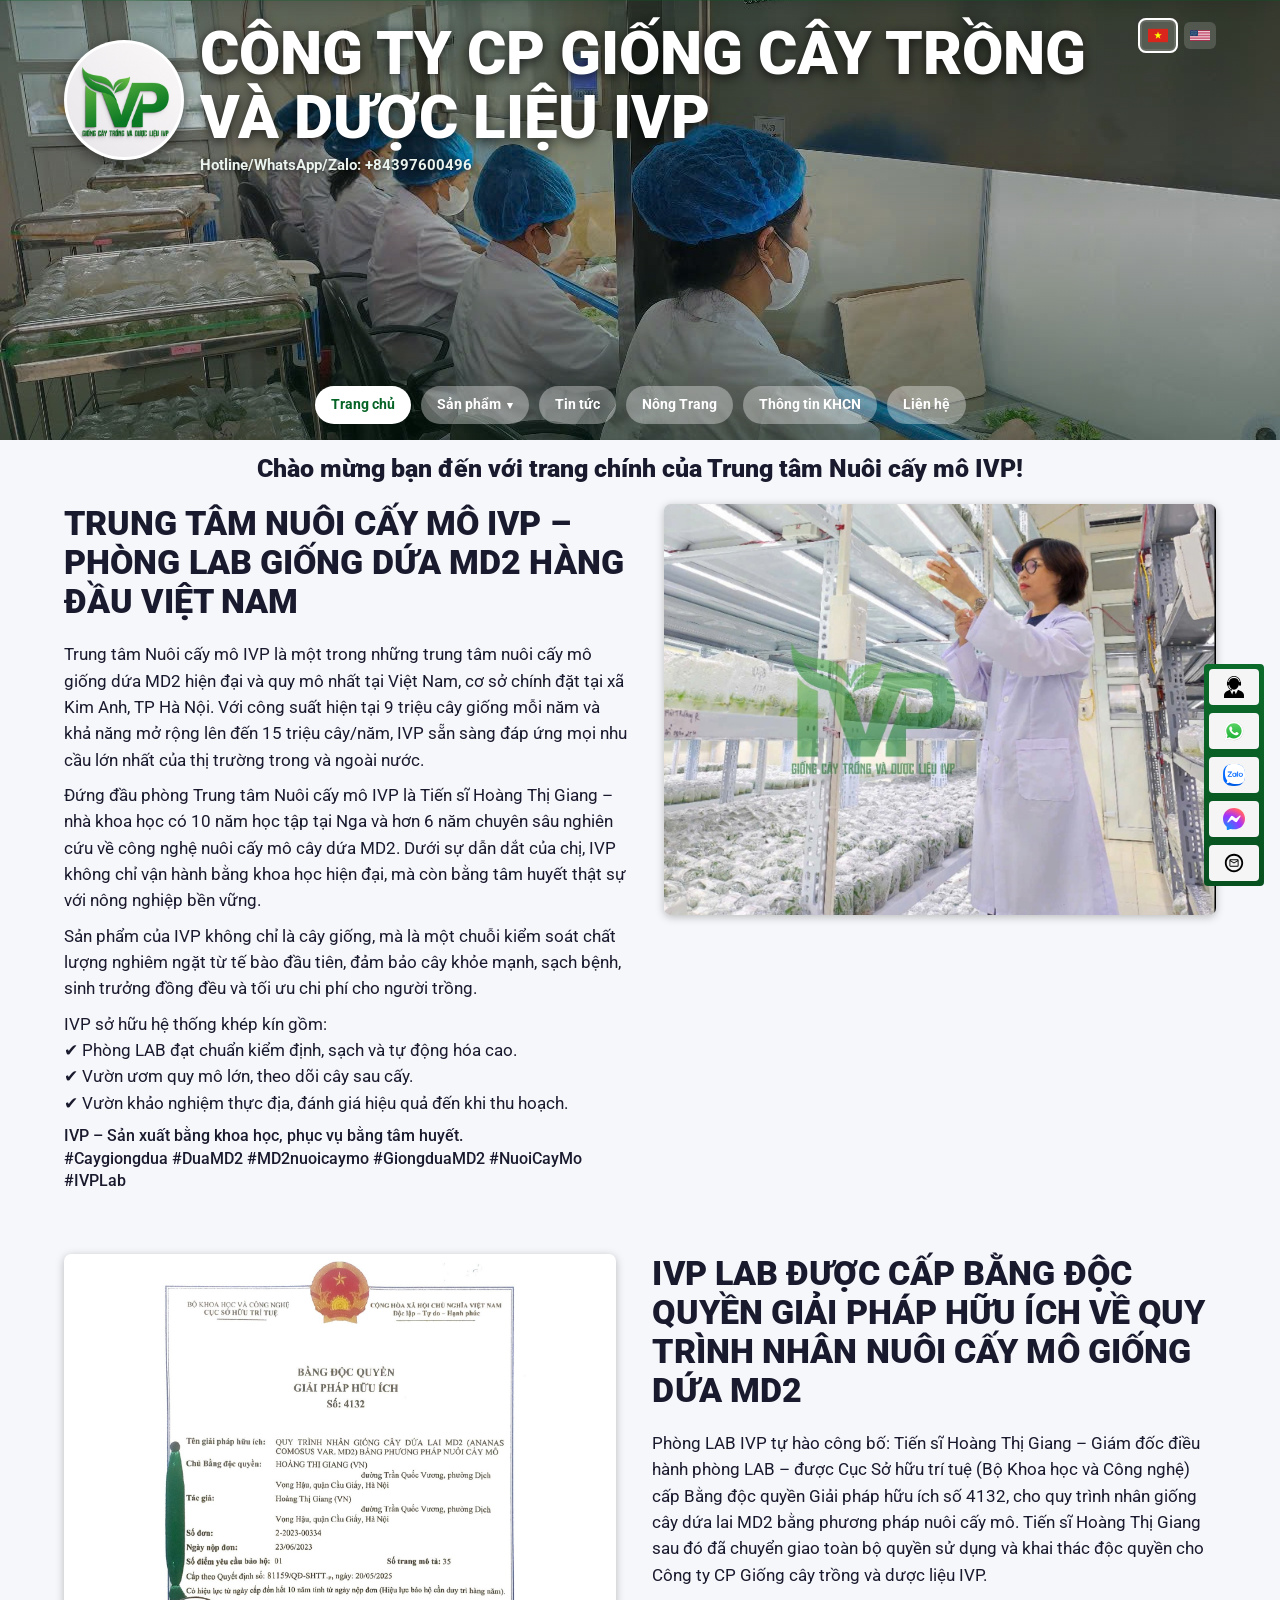
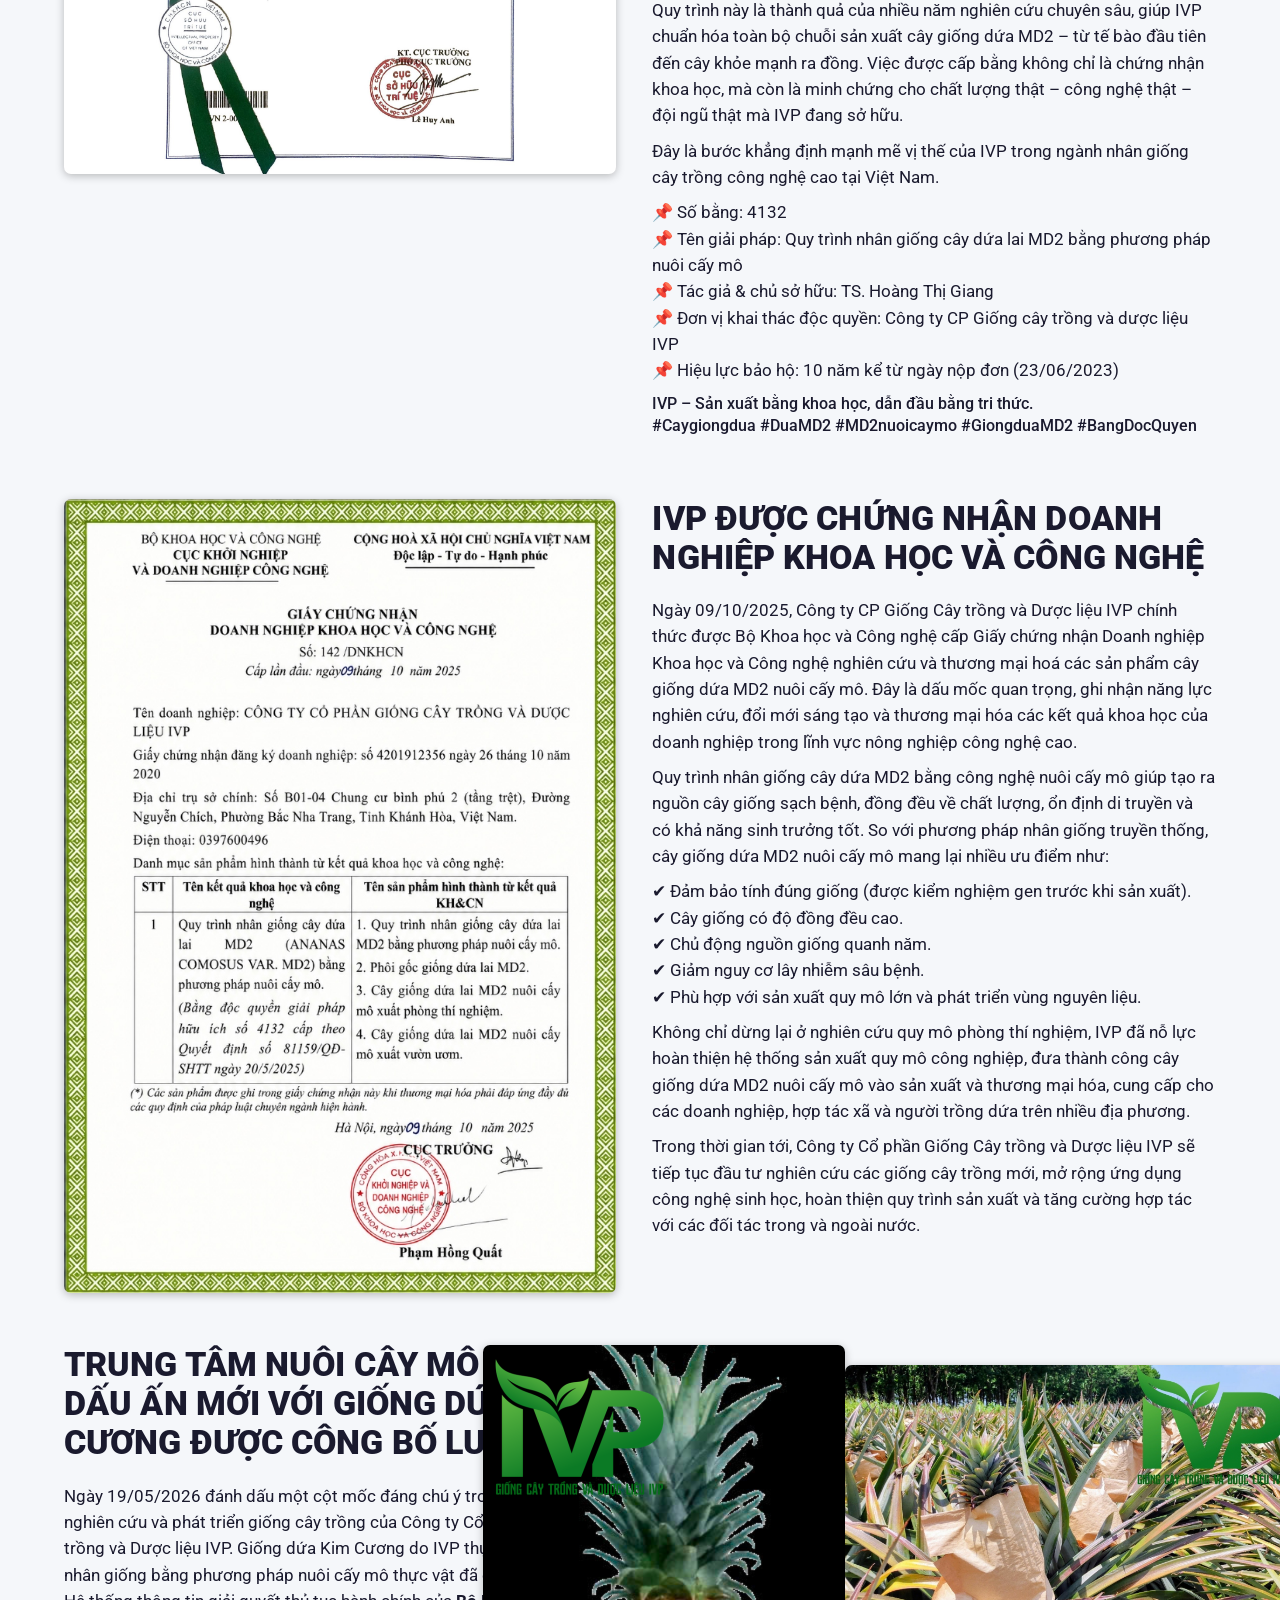
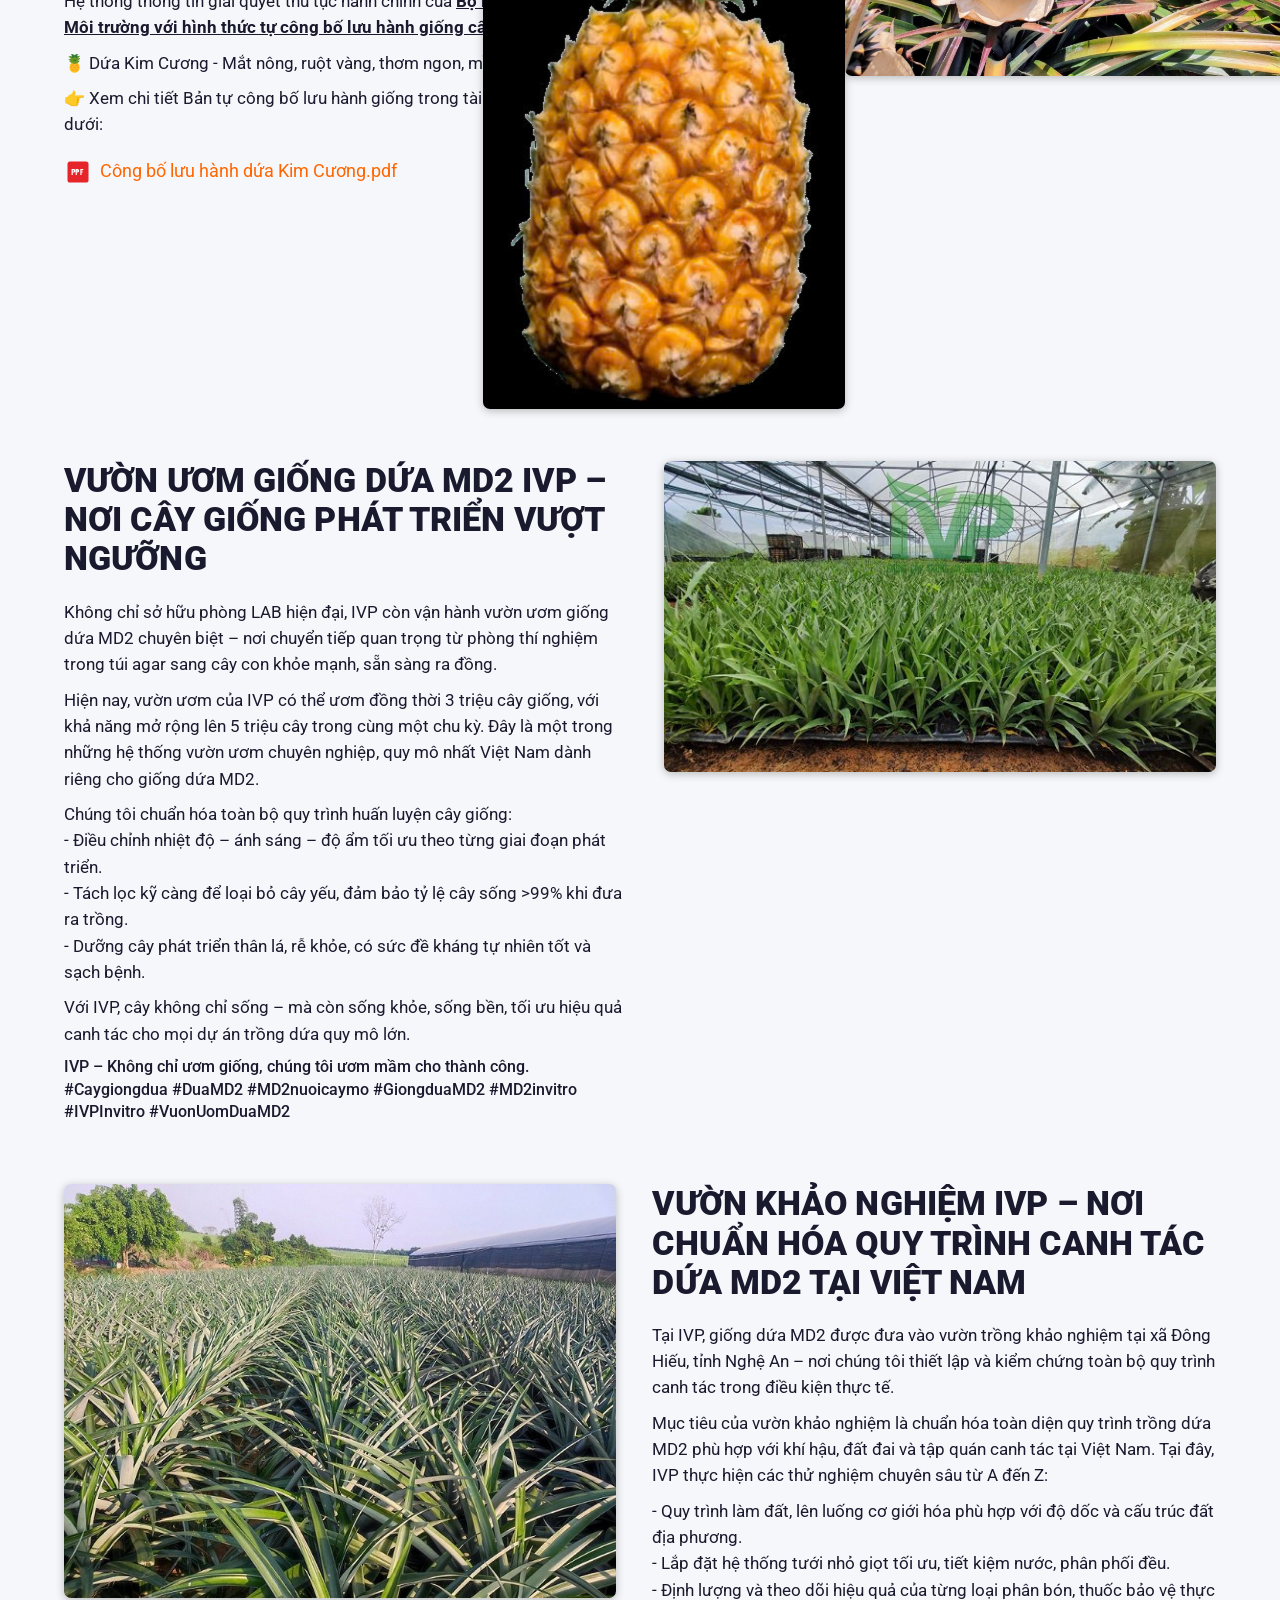
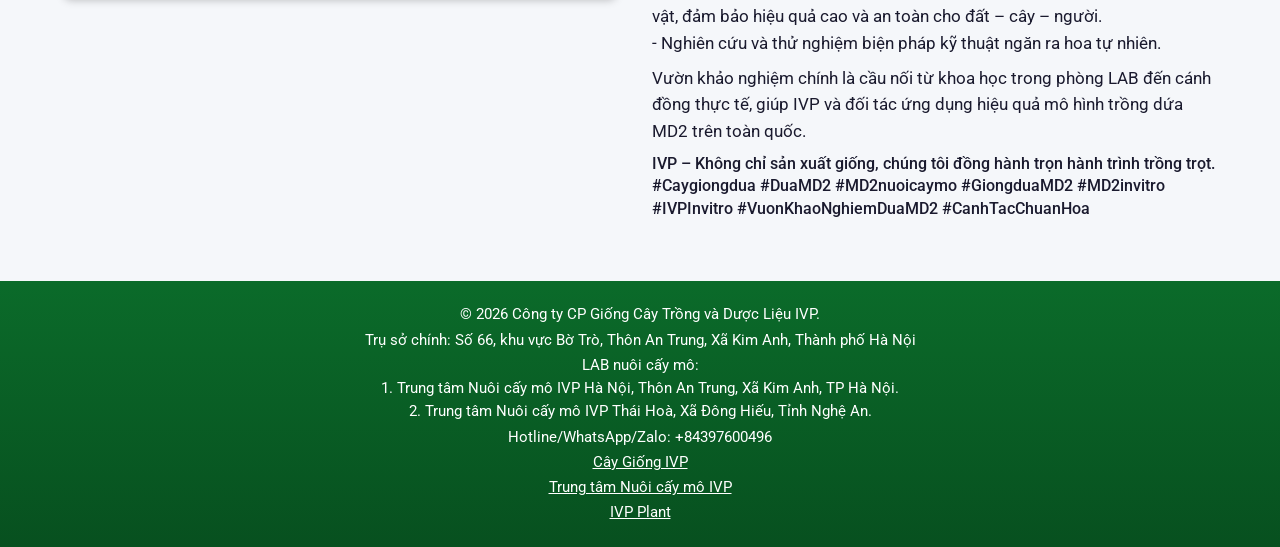
==== index.html @ e0848efc "Content: Add Kim Cuong pineapple circulation announcement section to homepage" ====
<!doctype html>
<html lang="vi">
<head>
  <meta charset="utf-8">
  <meta name="viewport" content="width=device-width,initial-scale=1">
  <title data-lang-vi="Trung tâm Nuôi cấy mô IVP – PHÒNG LAB GIỐNG DỨA MD2 HÀNG ĐẦU VIỆT NAM" data-lang-en="IVP Tissue Culture Center – VIETNAM'S LEADING MD2 PINEAPPLE TISSUE CULTURE LAB">Trung tâm Nuôi cấy mô IVP – PHÒNG LAB GIỐNG DỨA MD2 HÀNG ĐẦU VIỆT NAM</title>
  <meta name="description" content="Trung tâm Nuôi cấy mô IVP – Đơn vị hàng đầu Việt Nam về nghiên cứu, sản xuất và cung cấp giống dứa MD2 bằng công nghệ nuôi cấy mô.">
  <meta property="og:title" content="Công ty CP Giống Cây Trồng và Dược Liệu IVP">
  <meta property="og:description" content="Cung cấp giống dứa MD2 sạch bệnh, đồng đều, chuẩn xuất khẩu. Dịch vụ công nghệ và chuyển giao quy trình.">
  <meta property="og:image" content="assets/images/logo.jpg">
  <link rel="icon" type="image/png" href="assets/images/logo.jpg">
  
  <link rel="preconnect" href="https://fonts.googleapis.com">
  <link rel="preconnect" href="https://fonts.gstatic.com" crossorigin>
  <link href="https://fonts.googleapis.com/css2?family=Roboto:wght@400;500;700;900&display=swap" rel="stylesheet">
  <link rel="stylesheet" href="styles.css">
</head>
<body>
<header class="hero">
  <img class="hero-img" src="assets/images/background.jpg" alt="Ảnh bìa IVP">
  <div class="hero-inner">
    <div class="hero-top">
      <div class="brand">
        <div class="logo-wrap"><img src="assets/images/logo.jpg" alt="IVP"></div>
        <div>
          <h1 data-lang-vi-html="Công ty CP Giống Cây Trồng&lt;br&gt;và Dược Liệu IVP" data-lang-en-html="IVP Seedlings &amp;amp; Medicinal&lt;br&gt;Plants JSC">Công ty CP Giống Cây Trồng<br>và Dược Liệu IVP</h1>
          <p>Hotline/WhatsApp/Zalo: +84397600496</p>
        </div>
      </div>
      
      <button class="hamburger" type="button" aria-label="Menu"><span></span><span></span><span></span></button>
      <div class="flags">
        <button class="flag-btn" aria-label="Tiếng Việt"><img loading="lazy" src="assets/icons/VietNam.svg" alt="VN"></button>
        <button class="flag-btn" aria-label="English"><img loading="lazy" src="assets/icons/Usa.svg" alt="US"></button>
      </div>
    </div>
    <nav class="nav">
      <a class="active" href="index.html" data-lang-vi="Trang chủ" data-lang-en="Home">Trang chủ</a>
      <div class="nav-dropdown">
        <span class="nav-toggle " data-lang-vi="Sản phẩm " data-lang-en="Products ">Sản phẩm </span>
        <div class="nav-sub">
          <a href="products.html#giong-cay-trong" data-lang-vi="🌱 Giống cây trồng" data-lang-en="🌱 Plant Seedlings">🌱 Giống cây trồng</a>
          <a href="products.html#quy-trinh-cong-nghe" data-lang-vi="⚙️ Quy trình công nghệ" data-lang-en="⚙️ Technology Process">⚙️ Quy trình công nghệ</a>
          <a href="products.html#vat-tu-nong-nghiep" data-lang-vi="📦 Vật tư nông nghiệp" data-lang-en="📦 Agricultural Supplies">📦 Vật tư nông nghiệp</a>
          <a href="products.html#trai-cay" data-lang-vi="🍍 Trái cây" data-lang-en="🍍 Fruits">🍍 Trái cây</a>
        </div>
      </div>
      <a href="news.html" data-lang-vi="Tin tức" data-lang-en="News">Tin tức</a>
      <a href="members.html" data-lang-vi="Nông Trang" data-lang-en="Farm">Nông Trang</a>
      <a href="index.html#khcn" data-lang-vi="Thông tin KHCN" data-lang-en="S&T Info">Thông tin KHCN</a>
      <a href="contacts.html" data-lang-vi="Liên hệ" data-lang-en="Contact">Liên hệ</a>
    </nav>
  </div>
</header>

<main class="main home-main">
  <h3 class="welcome" data-lang-vi="Chào mừng bạn đến với trang chính của Trung tâm Nuôi cấy mô IVP!" data-lang-en="Welcome to the homepage of IVP Tissue Culture Center!">Chào mừng bạn đến với trang chính của Trung tâm Nuôi cấy mô IVP!</h3>

  <section class="section home-section anim-fade">
    <article>
      <h2 data-lang-vi="Trung tâm Nuôi cấy mô IVP – PHÒNG LAB GIỐNG DỨA MD2 HÀNG ĐẦU VIỆT NAM" data-lang-en="IVP Tissue Culture Center – VIETNAM'S LEADING MD2 PINEAPPLE TISSUE CULTURE LAB">Trung tâm Nuôi cấy mô IVP – PHÒNG LAB GIỐNG DỨA MD2 HÀNG ĐẦU VIỆT NAM</h2>
      <p data-lang-vi="Trung tâm Nuôi cấy mô IVP là một trong những trung tâm nuôi cấy mô giống dứa MD2 hiện đại và quy mô nhất tại Việt Nam, cơ sở chính đặt tại xã Kim Anh, TP Hà Nội. Với công suất hiện tại 9 triệu cây giống mỗi năm và khả năng mở rộng lên đến 15 triệu cây/năm, IVP sẵn sàng đáp ứng mọi nhu cầu lớn nhất của thị trường trong và ngoài nước." data-lang-en="IVP Tissue Culture Center is one of the most modern and large-scale MD2 pineapple tissue culture centers in Vietnam, with its main facility located in Kim Anh commune, Hanoi. With a current capacity of 9 million seedlings per year and expandable up to 15 million seedlings/year, IVP is ready to meet the largest demands of both domestic and international markets.">Trung tâm Nuôi cấy mô IVP là một trong những trung tâm nuôi cấy mô giống dứa MD2 hiện đại và quy mô nhất tại Việt Nam, cơ sở chính đặt tại xã Kim Anh, TP Hà Nội. Với công suất hiện tại 9 triệu cây giống mỗi năm và khả năng mở rộng lên đến 15 triệu cây/năm, IVP sẵn sàng đáp ứng mọi nhu cầu lớn nhất của thị trường trong và ngoài nước.</p>
      <p data-lang-vi="Đứng đầu phòng Trung tâm Nuôi cấy mô IVP là Tiến sĩ Hoàng Thị Giang – nhà khoa học có 10 năm học tập tại Nga và hơn 6 năm chuyên sâu nghiên cứu về công nghệ nuôi cấy mô cây dứa MD2. Dưới sự dẫn dắt của chị, IVP không chỉ vận hành bằng khoa học hiện đại, mà còn bằng tâm huyết thật sự với nông nghiệp bền vững." data-lang-en="Leading the IVP Tissue Culture Center is Dr. Hoang Thi Giang – a scientist with 10 years of study in Russia and more than 6 years specializing in MD2 pineapple tissue culture technology. Under her guidance, IVP operates not only with modern science but also with genuine dedication to sustainable agriculture.">Đứng đầu phòng Trung tâm Nuôi cấy mô IVP là Tiến sĩ Hoàng Thị Giang – nhà khoa học có 10 năm học tập tại Nga và hơn 6 năm chuyên sâu nghiên cứu về công nghệ nuôi cấy mô cây dứa MD2. Dưới sự dẫn dắt của chị, IVP không chỉ vận hành bằng khoa học hiện đại, mà còn bằng tâm huyết thật sự với nông nghiệp bền vững.</p>
      <p data-lang-vi="Sản phẩm của IVP không chỉ là cây giống, mà là một chuỗi kiểm soát chất lượng nghiêm ngặt từ tế bào đầu tiên, đảm bảo cây khỏe mạnh, sạch bệnh, sinh trưởng đồng đều và tối ưu chi phí cho người trồng." data-lang-en="IVP's products are not just seedlings, but a chain of strict quality control from the very first cell, ensuring healthy, disease-free plants with uniform growth and optimized costs for growers.">Sản phẩm của IVP không chỉ là cây giống, mà là một chuỗi kiểm soát chất lượng nghiêm ngặt từ tế bào đầu tiên, đảm bảo cây khỏe mạnh, sạch bệnh, sinh trưởng đồng đều và tối ưu chi phí cho người trồng.</p>
      <p data-lang-vi-html="IVP sở hữu hệ thống khép kín gồm:&lt;br&gt;✔ Phòng LAB đạt chuẩn kiểm định, sạch và tự động hóa cao.&lt;br&gt;✔ Vườn ươm quy mô lớn, theo dõi cây sau cấy.&lt;br&gt;✔ Vườn khảo nghiệm thực địa, đánh giá hiệu quả đến khi thu hoạch." data-lang-en-html="IVP owns a closed-loop system including:&lt;br&gt;✔ Accredited, clean and highly automated LAB.&lt;br&gt;✔ Large-scale nursery, monitoring post-culture plants.&lt;br&gt;✔ Field trial garden, evaluating effectiveness until harvest.">IVP sở hữu hệ thống khép kín gồm:<br>
        ✔ Phòng LAB đạt chuẩn kiểm định, sạch và tự động hóa cao.<br>
        ✔ Vườn ươm quy mô lớn, theo dõi cây sau cấy.<br>
        ✔ Vườn khảo nghiệm thực địa, đánh giá hiệu quả đến khi thu hoạch.
      </p>
      <p class="hashtags" data-lang-vi-html="IVP – Sản xuất bằng khoa học, phục vụ bằng tâm huyết.&lt;br&gt;#Caygiongdua #DuaMD2 #MD2nuoicaymo #GiongduaMD2 #NuoiCayMo #IVPLab" data-lang-en-html="IVP – Producing with science, serving with dedication.&lt;br&gt;#Caygiongdua #DuaMD2 #MD2nuoicaymo #GiongduaMD2 #NuoiCayMo #IVPLab">IVP – Sản xuất bằng khoa học, phục vụ bằng tâm huyết.<br>#Caygiongdua #DuaMD2 #MD2nuoicaymo #GiongduaMD2 #NuoiCayMo #IVPLab</p>
    </article>
    <figure><img loading="lazy" class="photo hero-photo" data-previewable="true" src="assets/images/lab-woman.jpg" alt="Phòng LAB giống dứa MD2 IVP"></figure>
  </section>

  <section class="section home-section reverse patent-section anim-fade">
    <figure><img loading="lazy" class="photo patent-img" data-previewable="true" src="assets/images/patent.jpg" alt="Bằng độc quyền giải pháp hữu ích số 4132"></figure>
    <article>
      <h2 data-lang-vi="IVP LAB ĐƯỢC CẤP BẰNG ĐỘC QUYỀN GIẢI PHÁP HỮU ÍCH VỀ QUY TRÌNH NHÂN NUÔI CẤY MÔ GIỐNG DỨA MD2" data-lang-en="IVP LAB GRANTED UTILITY SOLUTION PATENT FOR MD2 PINEAPPLE TISSUE CULTURE PROPAGATION PROCESS">IVP LAB ĐƯỢC CẤP BẰNG ĐỘC QUYỀN GIẢI PHÁP HỮU ÍCH VỀ QUY TRÌNH NHÂN NUÔI CẤY MÔ GIỐNG DỨA MD2</h2>
      <p data-lang-vi="Phòng LAB IVP tự hào công bố: Tiến sĩ Hoàng Thị Giang – Giám đốc điều hành phòng LAB – được Cục Sở hữu trí tuệ (Bộ Khoa học và Công nghệ) cấp Bằng độc quyền Giải pháp hữu ích số 4132, cho quy trình nhân giống cây dứa lai MD2 bằng phương pháp nuôi cấy mô. Tiến sĩ Hoàng Thị Giang sau đó đã chuyển giao toàn bộ quyền sử dụng và khai thác độc quyền cho Công ty CP Giống cây trồng và dược liệu IVP." data-lang-en="IVP LAB proudly announces: Dr. Hoang Thi Giang – Executive Director of the LAB – has been granted Utility Solution Patent No. 4132 by the Intellectual Property Office (Ministry of Science and Technology), for the process of propagating MD2 hybrid pineapple plants using tissue culture methods. Dr. Hoang Thi Giang subsequently transferred all exclusive rights of use and exploitation to IVP Seedlings and Medicinal Plants JSC.">Phòng LAB IVP tự hào công bố: Tiến sĩ Hoàng Thị Giang – Giám đốc điều hành phòng LAB – được Cục Sở hữu trí tuệ (Bộ Khoa học và Công nghệ) cấp Bằng độc quyền Giải pháp hữu ích số 4132, cho quy trình nhân giống cây dứa lai MD2 bằng phương pháp nuôi cấy mô. Tiến sĩ Hoàng Thị Giang sau đó đã chuyển giao toàn bộ quyền sử dụng và khai thác độc quyền cho Công ty CP Giống cây trồng và dược liệu IVP.</p>
      <p data-lang-vi="Quy trình này là thành quả của nhiều năm nghiên cứu chuyên sâu, giúp IVP chuẩn hóa toàn bộ chuỗi sản xuất cây giống dứa MD2 – từ tế bào đầu tiên đến cây khỏe mạnh ra đồng. Việc được cấp bằng không chỉ là chứng nhận khoa học, mà còn là minh chứng cho chất lượng thật – công nghệ thật – đội ngũ thật mà IVP đang sở hữu." data-lang-en="This process is the result of many years of in-depth research, helping IVP standardize the entire MD2 pineapple seedling production chain – from the very first cell to healthy plants ready for the field. The patent is not only a scientific certification, but also proof of real quality – real technology – real team that IVP possesses.">Quy trình này là thành quả của nhiều năm nghiên cứu chuyên sâu, giúp IVP chuẩn hóa toàn bộ chuỗi sản xuất cây giống dứa MD2 – từ tế bào đầu tiên đến cây khỏe mạnh ra đồng. Việc được cấp bằng không chỉ là chứng nhận khoa học, mà còn là minh chứng cho chất lượng thật – công nghệ thật – đội ngũ thật mà IVP đang sở hữu.</p>
      <p data-lang-vi="Đây là bước khẳng định mạnh mẽ vị thế của IVP trong ngành nhân giống cây trồng công nghệ cao tại Việt Nam." data-lang-en="This is a strong affirmation of IVP's position in the high-tech plant propagation industry in Vietnam.">Đây là bước khẳng định mạnh mẽ vị thế của IVP trong ngành nhân giống cây trồng công nghệ cao tại Việt Nam.</p>
      <p data-lang-vi-html="📌 Số bằng: 4132&lt;br&gt;📌 Tên giải pháp: Quy trình nhân giống cây dứa lai MD2 bằng phương pháp nuôi cấy mô&lt;br&gt;📌 Tác giả &amp;amp; chủ sở hữu: TS. Hoàng Thị Giang&lt;br&gt;📌 Đơn vị khai thác độc quyền: Công ty CP Giống cây trồng và dược liệu IVP&lt;br&gt;📌 Hiệu lực bảo hộ: 10 năm kể từ ngày nộp đơn (23/06/2023)" data-lang-en-html="📌 Patent No.: 4132&lt;br&gt;📌 Solution name: Process for propagating MD2 hybrid pineapple plants using tissue culture&lt;br&gt;📌 Author &amp;amp; owner: Dr. Hoang Thi Giang&lt;br&gt;📌 Exclusive exploitation unit: IVP Seedlings and Medicinal Plants JSC&lt;br&gt;📌 Protection validity: 10 years from filing date (23/06/2023)">📌 Số bằng: 4132<br>
         📌 Tên giải pháp: Quy trình nhân giống cây dứa lai MD2 bằng phương pháp nuôi cấy mô<br>
         📌 Tác giả &amp; chủ sở hữu: TS. Hoàng Thị Giang<br>
         📌 Đơn vị khai thác độc quyền: Công ty CP Giống cây trồng và dược liệu IVP<br>
         📌 Hiệu lực bảo hộ: 10 năm kể từ ngày nộp đơn (23/06/2023)</p>
      <p class="hashtags" data-lang-vi-html="IVP – Sản xuất bằng khoa học, dẫn đầu bằng tri thức.&lt;br&gt;#Caygiongdua #DuaMD2 #MD2nuoicaymo #GiongduaMD2 #BangDocQuyen" data-lang-en-html="IVP – Producing with science, leading with knowledge.&lt;br&gt;#Caygiongdua #DuaMD2 #MD2nuoicaymo #GiongduaMD2 #BangDocQuyen">IVP – Sản xuất bằng khoa học, dẫn đầu bằng tri thức.<br>#Caygiongdua #DuaMD2 #MD2nuoicaymo #GiongduaMD2 #BangDocQuyen</p>
    </article>
  </section>

  <section id="khcn" class="section home-section reverse">
    <figure><img loading="lazy" class="photo" data-previewable="true" src="assets/images/khcn-certificate.jpg" alt="Giấy chứng nhận Doanh nghiệp Khoa học và Công nghệ"></figure>
    <article>
      <h2 data-lang-vi="IVP ĐƯỢC CHỨNG NHẬN DOANH NGHIỆP KHOA HỌC VÀ CÔNG NGHỆ" data-lang-en="IVP CERTIFIED AS A SCIENCE AND TECHNOLOGY ENTERPRISE">IVP ĐƯỢC CHỨNG NHẬN DOANH NGHIỆP KHOA HỌC VÀ CÔNG NGHỆ</h2>
      <p data-lang-vi="Ngày 09/10/2025, Công ty CP Giống Cây trồng và Dược liệu IVP chính thức được Bộ Khoa học và Công nghệ cấp Giấy chứng nhận Doanh nghiệp Khoa học và Công nghệ nghiên cứu và thương mại hoá các sản phẩm cây giống dứa MD2 nuôi cấy mô. Đây là dấu mốc quan trọng, ghi nhận năng lực nghiên cứu, đổi mới sáng tạo và thương mại hóa các kết quả khoa học của doanh nghiệp trong lĩnh vực nông nghiệp công nghệ cao." data-lang-en="On October 9, 2025, IVP Seedlings and Medicinal Plants JSC was officially certified as a Science and Technology Enterprise by the Ministry of Science and Technology for researching and commercializing MD2 pineapple tissue culture seedling products. This is an important milestone recognizing the enterprise's research capacity, innovation and commercialization of scientific results in the high-tech agriculture sector.">Ngày 09/10/2025, Công ty CP Giống Cây trồng và Dược liệu IVP chính thức được Bộ Khoa học và Công nghệ cấp Giấy chứng nhận Doanh nghiệp Khoa học và Công nghệ nghiên cứu và thương mại hoá các sản phẩm cây giống dứa MD2 nuôi cấy mô. Đây là dấu mốc quan trọng, ghi nhận năng lực nghiên cứu, đổi mới sáng tạo và thương mại hóa các kết quả khoa học của doanh nghiệp trong lĩnh vực nông nghiệp công nghệ cao.</p>
      <p data-lang-vi="Quy trình nhân giống cây dứa MD2 bằng công nghệ nuôi cấy mô giúp tạo ra nguồn cây giống sạch bệnh, đồng đều về chất lượng, ổn định di truyền và có khả năng sinh trưởng tốt. So với phương pháp nhân giống truyền thống, cây giống dứa MD2 nuôi cấy mô mang lại nhiều ưu điểm như:" data-lang-en="The MD2 pineapple propagation process using tissue culture technology helps create disease-free seedlings with uniform quality, genetic stability and good growth capability. Compared to traditional propagation methods, MD2 pineapple tissue culture seedlings offer many advantages:">Quy trình nhân giống cây dứa MD2 bằng công nghệ nuôi cấy mô giúp tạo ra nguồn cây giống sạch bệnh, đồng đều về chất lượng, ổn định di truyền và có khả năng sinh trưởng tốt. So với phương pháp nhân giống truyền thống, cây giống dứa MD2 nuôi cấy mô mang lại nhiều ưu điểm như:</p>
      <p data-lang-vi-html="✔ Đảm bảo tính đúng giống (được kiểm nghiệm gen trước khi sản xuất).&lt;br&gt;✔ Cây giống có độ đồng đều cao.&lt;br&gt;✔ Chủ động nguồn giống quanh năm.&lt;br&gt;✔ Giảm nguy cơ lây nhiễm sâu bệnh.&lt;br&gt;✔ Phù hợp với sản xuất quy mô lớn và phát triển vùng nguyên liệu." data-lang-en-html="✔ Ensuring genetic authenticity (genetically tested before production).&lt;br&gt;✔ High seedling uniformity.&lt;br&gt;✔ Year-round seedling supply.&lt;br&gt;✔ Reduced risk of pest and disease transmission.&lt;br&gt;✔ Suitable for large-scale production and raw material zone development.">✔ Đảm bảo tính đúng giống (được kiểm nghiệm gen trước khi sản xuất).<br>
        ✔ Cây giống có độ đồng đều cao.<br>
        ✔ Chủ động nguồn giống quanh năm.<br>
        ✔ Giảm nguy cơ lây nhiễm sâu bệnh.<br>
        ✔ Phù hợp với sản xuất quy mô lớn và phát triển vùng nguyên liệu.</p>
      <p data-lang-vi="Không chỉ dừng lại ở nghiên cứu quy mô phòng thí nghiệm, IVP đã nỗ lực hoàn thiện hệ thống sản xuất quy mô công nghiệp, đưa thành công cây giống dứa MD2 nuôi cấy mô vào sản xuất và thương mại hóa, cung cấp cho các doanh nghiệp, hợp tác xã và người trồng dứa trên nhiều địa phương." data-lang-en="Not stopping at laboratory-scale research, IVP has made efforts to complete an industrial-scale production system, successfully bringing MD2 pineapple tissue culture seedlings into production and commercialization, supplying enterprises, cooperatives and pineapple growers across many localities.">Không chỉ dừng lại ở nghiên cứu quy mô phòng thí nghiệm, IVP đã nỗ lực hoàn thiện hệ thống sản xuất quy mô công nghiệp, đưa thành công cây giống dứa MD2 nuôi cấy mô vào sản xuất và thương mại hóa, cung cấp cho các doanh nghiệp, hợp tác xã và người trồng dứa trên nhiều địa phương.</p>
      <p data-lang-vi="Trong thời gian tới, Công ty Cổ phần Giống Cây trồng và Dược liệu IVP sẽ tiếp tục đầu tư nghiên cứu các giống cây trồng mới, mở rộng ứng dụng công nghệ sinh học, hoàn thiện quy trình sản xuất và tăng cường hợp tác với các đối tác trong và ngoài nước." data-lang-en="In the coming period, IVP will continue to invest in researching new plant varieties, expanding biotechnology applications, improving production processes and strengthening cooperation with domestic and international partners.">Trong thời gian tới, Công ty Cổ phần Giống Cây trồng và Dược liệu IVP sẽ tiếp tục đầu tư nghiên cứu các giống cây trồng mới, mở rộng ứng dụng công nghệ sinh học, hoàn thiện quy trình sản xuất và tăng cường hợp tác với các đối tác trong và ngoài nước.</p>
    </article>
  </section>

  <section class="section home-section anim-fade">
    <article>
      <h2 data-lang-vi="TRUNG TÂM NUÔI CÂY MÔ IVP – DẤU ẤN MỚI VỚI GIỐNG DỨA KIM CƯƠNG ĐƯỢC CÔNG BỐ LƯU HÀNH" data-lang-en="IVP TISSUE CULTURE CENTER – NEW MILESTONE WITH THE CIRCULATION ANNOUNCEMENT OF KIM CUONG PINEAPPLE">TRUNG TÂM NUÔI CÂY MÔ IVP – DẤU ẤN MỚI VỚI GIỐNG DỨA KIM CƯƠNG ĐƯỢC CÔNG BỐ LƯU HÀNH</h2>
      <p data-lang-vi-html="Ngày 19/05/2026 đánh dấu một cột mốc đáng chú ý trong quá trình nghiên cứu và phát triển giống cây trồng của Công ty Cổ phần Giống cây trồng và Dược liệu IVP. Giống dứa Kim Cương do IVP thực hiện chọn lọc và nhân giống bằng phương pháp nuôi cấy mô thực vật đã được ghi nhận trên Hệ thống thông tin giải quyết thủ tục hành chính của <a href='https://motcua.mae.gov.vn/Pages/TuCongBo.aspx' target='_blank' rel='noopener noreferrer' style='color:var(--primary); font-weight:bold; text-decoration:underline;'>Bộ Nông nghiệp và Môi trường với hình thức tự công bố lưu hành giống cây trồng</a>." data-lang-en-html="May 19, 2026 marks a notable milestone in the research and development of plant varieties by IVP Seedlings and Medicinal Plants JSC. The Kim Cuong pineapple variety, selected and propagated by IVP using plant tissue culture methods, has been recorded on the administrative procedure information system of the <a href='https://motcua.mae.gov.vn/Pages/TuCongBo.aspx' target='_blank' rel='noopener noreferrer' style='color:var(--primary); font-weight:bold; text-decoration:underline;'>Ministry of Agriculture and Environment under the form of self-declaration for circulation of plant varieties</a>.">Ngày 19/05/2026 đánh dấu một cột mốc đáng chú ý trong quá trình nghiên cứu và phát triển giống cây trồng của Công ty Cổ phần Giống cây trồng và Dược liệu IVP. Giống dứa Kim Cương do IVP thực hiện chọn lọc và nhân giống bằng phương pháp nuôi cấy mô thực vật đã được ghi nhận trên Hệ thống thông tin giải quyết thủ tục hành chính của <a href="https://motcua.mae.gov.vn/Pages/TuCongBo.aspx" target="_blank" rel="noopener noreferrer" style="color:var(--primary); font-weight:bold; text-decoration:underline;">Bộ Nông nghiệp và Môi trường với hình thức tự công bố lưu hành giống cây trồng</a>.</p>
      
      <p data-lang-vi="🍍 Dứa Kim Cương - Mắt nông, ruột vàng, thơm ngon, mềm mịn, không xơ" data-lang-en="🍍 Kim Cuong Pineapple - Shallow eyes, golden flesh, delicious, smooth, fiberless">🍍 Dứa Kim Cương - Mắt nông, ruột vàng, thơm ngon, mềm mịn, không xơ</p>
      
      <p data-lang-vi="👉 Xem chi tiết Bản tự công bố lưu hành giống trong tài liệu đính kèm bên dưới:" data-lang-en="👉 See details of the self-declaration for circulation of plant varieties in the attached document below:">👉 Xem chi tiết Bản tự công bố lưu hành giống trong tài liệu đính kèm bên dưới:</p>
      
      <div style="margin-top:20px; text-align:left;">
          <a href="assets/docs/cong-bo-dua-kim-cuong.pdf" target="_blank" rel="noopener noreferrer" style="display:inline-flex; align-items:center; gap:8px; text-decoration:none; color:#ff6600; font-size:1.1rem; transition: opacity 0.2s;" onmouseover="this.style.opacity='0.8';" onmouseout="this.style.opacity='1';">
            <svg width="28" height="28" viewBox="0 0 24 24" fill="none" xmlns="http://www.w3.org/2000/svg">
              <path d="M19 3H5C3.89 3 3 3.89 3 5V19C3 20.1 3.89 21 5 21H19C20.1 21 21 20.1 21 19V5C21 3.89 20.1 3 19 3Z" fill="#E5252A"/>
              <path d="M11.5 9.5H10V14.5H11V12.5H11.5C12.33 12.5 13 11.83 13 11V11C13 10.17 12.33 9.5 11.5 9.5ZM11.5 11.5H11V10.5H11.5V11.5Z" fill="white"/>
              <path d="M8.5 9.5H6.5V14.5H7.5V12.5H8.5C9.33 12.5 10 11.83 10 11V11C10 10.17 9.33 9.5 8.5 9.5ZM8.5 11.5H7.5V10.5H8.5V11.5Z" fill="white"/>
              <path d="M16.5 9.5H14V14.5H15V12.5H16V11.5H15V10.5H16.5V9.5Z" fill="white"/>
            </svg>
            <span>Công bố lưu hành dứa Kim Cương.pdf</span>
          </a>
      </div>
    </article>
    <figure>
       <img loading="lazy" class="photo" data-previewable="true" src="assets/images/kim-cuong-1.png" alt="Dứa Kim Cương">
       <img loading="lazy" class="photo" data-previewable="true" src="assets/images/kim-cuong-2.jpg" alt="Vườn dứa Kim Cương" style="margin-top:20px;">
    </figure>
  </section>

  <section class="section home-section nursery-section anim-fade">
    <article>
      <h2 data-lang-vi="VƯỜN ƯƠM GIỐNG DỨA MD2 IVP – NƠI CÂY GIỐNG PHÁT TRIỂN VƯỢT NGƯỠNG" data-lang-en="IVP MD2 PINEAPPLE NURSERY – WHERE SEEDLINGS GROW BEYOND EXPECTATIONS">VƯỜN ƯƠM GIỐNG DỨA MD2 IVP – NƠI CÂY GIỐNG PHÁT TRIỂN VƯỢT NGƯỠNG</h2>
      <p data-lang-vi="Không chỉ sở hữu phòng LAB hiện đại, IVP còn vận hành vườn ươm giống dứa MD2 chuyên biệt – nơi chuyển tiếp quan trọng từ phòng thí nghiệm trong túi agar sang cây con khỏe mạnh, sẵn sàng ra đồng." data-lang-en="Not only owning a modern LAB, IVP also operates a specialized MD2 pineapple nursery – a crucial transition point from agar bag laboratory plants to healthy seedlings ready for the field.">Không chỉ sở hữu phòng LAB hiện đại, IVP còn vận hành vườn ươm giống dứa MD2 chuyên biệt – nơi chuyển tiếp quan trọng từ phòng thí nghiệm trong túi agar sang cây con khỏe mạnh, sẵn sàng ra đồng.</p>
      <p data-lang-vi="Hiện nay, vườn ươm của IVP có thể ươm đồng thời 3 triệu cây giống, với khả năng mở rộng lên 5 triệu cây trong cùng một chu kỳ. Đây là một trong những hệ thống vườn ươm chuyên nghiệp, quy mô nhất Việt Nam dành riêng cho giống dứa MD2." data-lang-en="Currently, IVP's nursery can simultaneously nurture 3 million seedlings, with the ability to expand to 5 million plants in a single cycle. This is one of the most professional and largest nursery systems in Vietnam dedicated to MD2 pineapple varieties.">Hiện nay, vườn ươm của IVP có thể ươm đồng thời 3 triệu cây giống, với khả năng mở rộng lên 5 triệu cây trong cùng một chu kỳ. Đây là một trong những hệ thống vườn ươm chuyên nghiệp, quy mô nhất Việt Nam dành riêng cho giống dứa MD2.</p>
      <p data-lang-vi-html="Chúng tôi chuẩn hóa toàn bộ quy trình huấn luyện cây giống:&lt;br&gt;- Điều chỉnh nhiệt độ – ánh sáng – độ ẩm tối ưu theo từng giai đoạn phát triển.&lt;br&gt;- Tách lọc kỹ càng để loại bỏ cây yếu, đảm bảo tỷ lệ cây sống &amp;gt;99% khi đưa ra trồng.&lt;br&gt;- Dưỡng cây phát triển thân lá, rễ khỏe, có sức đề kháng tự nhiên tốt và sạch bệnh." data-lang-en-html="We standardize the entire seedling training process:&lt;br&gt;- Adjusting temperature – light – humidity optimally for each growth stage.&lt;br&gt;- Careful filtering to remove weak plants, ensuring survival rate &amp;gt;99% when planted.&lt;br&gt;- Nurturing plants to develop strong stems, leaves, roots, with good natural resistance and disease-free.">Chúng tôi chuẩn hóa toàn bộ quy trình huấn luyện cây giống:<br>
        - Điều chỉnh nhiệt độ – ánh sáng – độ ẩm tối ưu theo từng giai đoạn phát triển.<br>
        - Tách lọc kỹ càng để loại bỏ cây yếu, đảm bảo tỷ lệ cây sống &gt;99% khi đưa ra trồng.<br>
        - Dưỡng cây phát triển thân lá, rễ khỏe, có sức đề kháng tự nhiên tốt và sạch bệnh.</p>
      <p data-lang-vi="Với IVP, cây không chỉ sống – mà còn sống khỏe, sống bền, tối ưu hiệu quả canh tác cho mọi dự án trồng dứa quy mô lớn." data-lang-en="With IVP, plants don't just survive – they thrive, endure, and optimize farming efficiency for all large-scale pineapple projects.">Với IVP, cây không chỉ sống – mà còn sống khỏe, sống bền, tối ưu hiệu quả canh tác cho mọi dự án trồng dứa quy mô lớn.</p>
      <p class="hashtags" data-lang-vi-html="IVP – Không chỉ ươm giống, chúng tôi ươm mầm cho thành công.&lt;br&gt;#Caygiongdua #DuaMD2 #MD2nuoicaymo #GiongduaMD2 #MD2invitro #IVPInvitro #VuonUomDuaMD2" data-lang-en-html="IVP – Not just nurturing seedlings, we nurture the seeds of success.&lt;br&gt;#Caygiongdua #DuaMD2 #MD2nuoicaymo #GiongduaMD2 #MD2invitro #IVPInvitro #VuonUomDuaMD2">IVP – Không chỉ ươm giống, chúng tôi ươm mầm cho thành công.<br>#Caygiongdua #DuaMD2 #MD2nuoicaymo #GiongduaMD2 #MD2invitro #IVPInvitro #VuonUomDuaMD2</p>
    </article>
    <figure><img loading="lazy" class="photo" data-previewable="true" src="assets/images/seedlings.jpg" alt="Vườn ươm giống dứa MD2 IVP"></figure>
  </section>

  <section class="section home-section reverse field-section anim-fade">
    <figure><img loading="lazy" class="photo" data-previewable="true" src="assets/images/farm-field.jpg" alt="Vườn khảo nghiệm dứa MD2"></figure>
    <article>
      <h2 data-lang-vi="VƯỜN KHẢO NGHIỆM IVP – NƠI CHUẨN HÓA QUY TRÌNH CANH TÁC DỨA MD2 TẠI VIỆT NAM" data-lang-en="IVP TRIAL GARDEN – STANDARDIZING MD2 PINEAPPLE CULTIVATION PROCESS IN VIETNAM">VƯỜN KHẢO NGHIỆM IVP – NƠI CHUẨN HÓA QUY TRÌNH CANH TÁC DỨA MD2 TẠI VIỆT NAM</h2>
      <p data-lang-vi="Tại IVP, giống dứa MD2 được đưa vào vườn trồng khảo nghiệm tại xã Đông Hiếu, tỉnh Nghệ An – nơi chúng tôi thiết lập và kiểm chứng toàn bộ quy trình canh tác trong điều kiện thực tế." data-lang-en="At IVP, MD2 pineapple varieties are planted in trial gardens in Dong Hieu commune, Nghe An province – where we establish and verify the entire cultivation process under real conditions.">Tại IVP, giống dứa MD2 được đưa vào vườn trồng khảo nghiệm tại xã Đông Hiếu, tỉnh Nghệ An – nơi chúng tôi thiết lập và kiểm chứng toàn bộ quy trình canh tác trong điều kiện thực tế.</p>
      <p data-lang-vi="Mục tiêu của vườn khảo nghiệm là chuẩn hóa toàn diện quy trình trồng dứa MD2 phù hợp với khí hậu, đất đai và tập quán canh tác tại Việt Nam. Tại đây, IVP thực hiện các thử nghiệm chuyên sâu từ A đến Z:" data-lang-en="The goal of the trial garden is to comprehensively standardize the MD2 pineapple cultivation process suitable for Vietnam's climate, soil and farming practices. Here, IVP conducts in-depth experiments from A to Z:">Mục tiêu của vườn khảo nghiệm là chuẩn hóa toàn diện quy trình trồng dứa MD2 phù hợp với khí hậu, đất đai và tập quán canh tác tại Việt Nam. Tại đây, IVP thực hiện các thử nghiệm chuyên sâu từ A đến Z:</p>
      <p data-lang-vi-html="- Quy trình làm đất, lên luống cơ giới hóa phù hợp với độ dốc và cấu trúc đất địa phương.&lt;br&gt;- Lắp đặt hệ thống tưới nhỏ giọt tối ưu, tiết kiệm nước, phân phối đều.&lt;br&gt;- Định lượng và theo dõi hiệu quả của từng loại phân bón, thuốc bảo vệ thực vật, đảm bảo hiệu quả cao và an toàn cho đất – cây – người.&lt;br&gt;- Nghiên cứu và thử nghiệm biện pháp kỹ thuật ngăn ra hoa tự nhiên." data-lang-en-html="- Soil preparation and mechanized bed-raising process suitable for local slopes and soil structures.&lt;br&gt;- Installing optimal drip irrigation systems, saving water, distributing evenly.&lt;br&gt;- Quantifying and monitoring the effectiveness of each type of fertilizer and pesticide, ensuring high efficiency and safety for soil – plants – people.&lt;br&gt;- Researching and testing technical measures to prevent natural flowering.">- Quy trình làm đất, lên luống cơ giới hóa phù hợp với độ dốc và cấu trúc đất địa phương.<br>
        - Lắp đặt hệ thống tưới nhỏ giọt tối ưu, tiết kiệm nước, phân phối đều.<br>
        - Định lượng và theo dõi hiệu quả của từng loại phân bón, thuốc bảo vệ thực vật, đảm bảo hiệu quả cao và an toàn cho đất – cây – người.<br>
        - Nghiên cứu và thử nghiệm biện pháp kỹ thuật ngăn ra hoa tự nhiên.</p>
      <p data-lang-vi="Vườn khảo nghiệm chính là cầu nối từ khoa học trong phòng LAB đến cánh đồng thực tế, giúp IVP và đối tác ứng dụng hiệu quả mô hình trồng dứa MD2 trên toàn quốc." data-lang-en="The trial garden is the bridge from laboratory science to real fields, helping IVP and partners effectively apply the MD2 pineapple farming model nationwide.">Vườn khảo nghiệm chính là cầu nối từ khoa học trong phòng LAB đến cánh đồng thực tế, giúp IVP và đối tác ứng dụng hiệu quả mô hình trồng dứa MD2 trên toàn quốc.</p>
      <p class="hashtags" data-lang-vi-html="IVP – Không chỉ sản xuất giống, chúng tôi đồng hành trọn hành trình trồng trọt.&lt;br&gt;#Caygiongdua #DuaMD2 #MD2nuoicaymo #GiongduaMD2 #MD2invitro #IVPInvitro #VuonKhaoNghiemDuaMD2 #CanhTacChuanHoa" data-lang-en-html="IVP – Not just producing seedlings, we accompany the entire cultivation journey.&lt;br&gt;#Caygiongdua #DuaMD2 #MD2nuoicaymo #GiongduaMD2 #MD2invitro #IVPInvitro #VuonKhaoNghiemDuaMD2 #CanhTacChuanHoa">IVP – Không chỉ sản xuất giống, chúng tôi đồng hành trọn hành trình trồng trọt.<br>#Caygiongdua #DuaMD2 #MD2nuoicaymo #GiongduaMD2 #MD2invitro #IVPInvitro #VuonKhaoNghiemDuaMD2 #CanhTacChuanHoa</p>
    </article>
  </section>
</main>

<footer class="footer">
  <p data-lang-vi="© 2026 Công ty CP Giống Cây Trồng và Dược Liệu IVP." data-lang-en="© 2026 IVP Seedlings & Medicinal Plants JSC.">© 2026 Công ty CP Giống Cây Trồng và Dược Liệu IVP.</p>
  <p data-lang-vi="Trụ sở chính: Số 66, khu vực Bờ Trò, Thôn An Trung, Xã Kim Anh, Thành phố Hà Nội" data-lang-en="Headquarters: No. 66, Bo Tro area, An Trung Village, Kim Anh Commune, Hanoi City">Trụ sở chính: Số 66, khu vực Bờ Trò, Thôn An Trung, Xã Kim Anh, Thành phố Hà Nội</p>
  <p data-lang-vi-html="LAB nuôi cấy mô:&lt;br&gt;1. Trung tâm Nuôi cấy mô IVP Hà Nội, Thôn An Trung, Xã Kim Anh, TP Hà Nội.&lt;br&gt;2. Trung tâm Nuôi cấy mô IVP Thái Hoà, Xã Đông Hiếu, Tỉnh Nghệ An." data-lang-en-html="Tissue Culture LABs:&lt;br&gt;1. IVP Hanoi Tissue Culture Center, An Trung Village, Kim Anh Commune, Hanoi.&lt;br&gt;2. IVP Thai Hoa Tissue Culture Center, Dong Hieu Commune, Nghe An Province.">LAB nuôi cấy mô:<br>1. Trung tâm Nuôi cấy mô IVP Hà Nội, Thôn An Trung, Xã Kim Anh, TP Hà Nội.<br>2. Trung tâm Nuôi cấy mô IVP Thái Hoà, Xã Đông Hiếu, Tỉnh Nghệ An.</p>
  <p data-lang-vi="Hotline/WhatsApp/Zalo: +84397600496" data-lang-en="Hotline/WhatsApp/Zalo: +84397600496">Hotline/WhatsApp/Zalo: +84397600496</p>
  <p><a href="https://www.facebook.com/share/18zuzNBw47/" target="_blank" rel="noopener">Cây Giống IVP</a></p>
  <p><a href="https://www.facebook.com/share/19Tj2G7ocB/" target="_blank" rel="noopener">Trung tâm Nuôi cấy mô IVP</a></p>
  <p><a href="https://www.facebook.com/share/1D17rWAX2a/" target="_blank" rel="noopener">IVP Plant</a></p>
</footer>

<div class="floating">
  <a href="tel:+84397600496" title="Gọi điện"><img loading="lazy" src="assets/icons/call.svg" alt="Call"></a>
  <a href="https://wa.me/84397600496" title="WhatsApp"><img loading="lazy" src="assets/icons/WhatsApp.svg" alt="WhatsApp"></a>
  <a href="https://zalo.me/84397600496" title="Zalo"><img loading="lazy" src="assets/icons/zalo.svg" alt="Zalo"></a>
  <a href="https://m.me/CaygiongIVP" title="Messenger"><img loading="lazy" src="assets/icons/Facebook_Messenger.svg" alt="Messenger"></a>
  <a href="mailto:ivpagrico@gmail.com" title="Email"><img loading="lazy" src="assets/icons/email.svg" alt="Email"></a>
</div>

<div class="global-image-viewer" id="globalImageViewer" aria-hidden="true">
  <button class="viewer-close" type="button" aria-label="Đóng">×</button>
  <img loading="lazy" id="globalViewerImage" src="" alt="Xem ảnh lớn">
</div>


<button id="backToTop" class="back-to-top" aria-label="Lên đầu trang">↑</button>

<script src="viewer.js"></script>
<script src="ui.js"></script>
<script src="lang.js"></script>
</body>
</html>
---- styles.css ----
/* ==========================================================================
   IVP Website — styles.css
   Đã dọn dẹp: gộp khai báo trùng, loại bỏ rule chết (dead declarations).
   Giao diện KHÔNG đổi — đã kiểm chứng computed-style khớp 100%% trên
   5 trang x 2 kích thước màn hình (desktop + mobile).
   ========================================================================== */
*{box-sizing:border-box}
html{scroll-behavior:smooth}
[id]{scroll-margin-top:60px}
body{margin:0;font-family:sans-serif;background:#f5f7fa;color:#1a1a2e;font-size:14px;line-height:1.55}
.brand{display:flex;align-items:center;gap:16px}
.logo-wrap{width:82px;height:82px;border-radius:50%;overflow:hidden;background:#fff;border:4px solid #e8e8e8;box-shadow:0 2px 8px rgba(0,0,0,.25);flex:0 0 auto}
.logo-wrap img{width:100%;height:100%;object-fit:cover}
.brand h1{margin:0;line-height:1.1;text-shadow:1px 1px #124}
.brand p{margin:2px 0 0;font-weight:700}
.flags{display:flex;gap:10px}
.flag-btn{border:0;border-radius:6px;background:rgba(255,255,255,.16);padding:6px;display:flex;align-items:center;justify-content:center}
.flag-btn img{width:20px;height:15px;display:block}
.nav{max-width:1040px;margin:8px auto 0;display:flex;justify-content:center;gap:10px;flex-wrap:wrap}
.nav a{background:rgba(255,255,255,.35);color:#fff;border-radius:22px;text-decoration:none;font-weight:700;transition:background .2s ease,color .2s ease}
.nav a:hover,.nav a.active{background:#fff;color:#066426}
.nav-dropdown{position:relative}
.nav-dropdown>.nav-toggle{cursor:pointer;display:inline-flex;align-items:center;gap:4px;background:rgba(255,255,255,.35);color:#fff;border-radius:22px;text-decoration:none;font-weight:700;transition:background .2s ease,color .2s ease;user-select:none}
.nav-dropdown>.nav-toggle::after{content:"▾";font-size:11px;margin-left:2px;transition:transform .2s ease}
.nav-dropdown:hover>.nav-toggle,.nav-dropdown>.nav-toggle.active{background:#fff;color:#066426}
.nav-dropdown:hover>.nav-toggle::after{transform:rotate(180deg)}
.nav-sub{position:absolute;top:100%;left:50%;transform:translateX(-50%);min-width:220px;background:#fff;border-radius:12px;box-shadow:0 8px 32px rgba(0,0,0,.15);padding:8px 0;opacity:0;visibility:hidden;transition:opacity .2s ease,transform .2s ease;transform:translateX(-50%) translateY(6px);z-index:100;padding-top:14px}
.nav-dropdown::before{content:"";position:absolute;top:100%;left:0;width:100%;height:14px}
.nav-dropdown:hover>.nav-sub{opacity:1;visibility:visible;transform:translateX(-50%) translateY(0)}
.nav-sub a{display:block;padding:10px 20px;color:#1a1a2e;font-size:14px;font-weight:600;border-radius:0;background:none;transition:background .15s ease,color .15s ease,padding-left .15s ease}
.nav-sub a:hover{background:rgba(11,157,63,.08);color:#066426;padding-left:24px}
.nav-sub a+a{border-top:1px solid #f0f2f5}
.main{max-width:980px;margin:0 auto;padding:8px 0 0}
.welcome{text-align:center;margin:0 0 8px;font-size:18px;font-weight:800}
.section{display:grid;grid-template-columns:1fr 1fr;gap:22px;align-items:center;margin:6px 0 52px}
.section.reverse{grid-template-columns:1fr 1fr}
.section h2{font-size:25px;line-height:1.07;margin:0 0 18px;text-transform:uppercase;font-weight:900;letter-spacing:.2px}
.section p{font-size:13px;margin:0 0 8px;font-weight:600}
.section .hashtags{font-weight:700}
.photo{width:100%;border-radius:7px;display:block;box-shadow:0 2px 8px rgba(0,0,0,.25);object-fit:cover}
.hero-photo{height:303px}
.patent-img{height:360px;object-fit:cover;object-position:top}
.footer{background:linear-gradient(#0b6b2a,#07501f);color:#fff;text-align:center;padding:20px 10px}
.footer p{margin:2px 0}
.footer a{color:#fff}
.floating{position:fixed;right:16px;bottom:14px;background:linear-gradient(#0b6b2a,#07501f);padding:5px;border-radius:4px;display:flex;flex-direction:column;gap:8px;z-index:30}
.floating a{width:50px;height:36px;background:#f5f5f5;border-radius:4px;display:flex;align-items:center;justify-content:center}
.floating img{max-width:22px;max-height:22px}
.content-page{max-width:980px;margin:0 auto;padding:26px 0 10px}
.content-page h1{font-size:34px;text-align:center;margin:10px 0 24px}
@media(max-width:860px){.cover-banner{height:120px}.topbar{padding:8px 14px 12px}.header-inner{align-items:flex-start}.logo-wrap{width:64px;height:64px}.main,.content-page{padding-left:14px;padding-right:14px}.section,.section.reverse{grid-template-columns:1fr}.hero-photo,.patent-img{height:auto}.gallery-grid,.product-list{grid-template-columns:1fr}.product-card{grid-template-columns:1fr}.product-card img{width:100%;height:210px}.flags{margin-top:10px}.floating{right:8px}.section h2{font-size:22px}}
.home-section .photo{border:0}
.patent-section{align-items:center}
.patent-section .patent-img{object-position:top center}
.footer{margin-top:28px}
.topbar{padding-top:0}
.main .welcome{margin-top:0}
.section .hashtags{font-size:11.5px;line-height:1.35}
@media(max-width:860px){.home-main{padding-left:14px;padding-right:14px}.home-section .hero-photo,.nursery-section .photo,.field-section .photo{height:auto}.patent-section .patent-img{height:auto}}
body, button, input, textarea, select{font-family:sans-serif}
img[data-previewable="true"]{cursor:zoom-in;transition:transform .2s ease, filter .2s ease}
img[data-previewable="true"]:hover{transform:scale(1.018);filter:brightness(1.05)}
.global-image-viewer{position:fixed;inset:0;background:rgba(0,0,0,.86);display:none;align-items:center;justify-content:center;z-index:2000;padding:22px}
.global-image-viewer.show{display:flex}
.global-image-viewer img{max-width:92vw;max-height:84vh;border-radius:10px;box-shadow:0 15px 45px rgba(0,0,0,.45);object-fit:contain}
.global-image-viewer .viewer-close{position:absolute;top:18px;right:24px;width:44px;height:44px;border:0;border-radius:50%;background:rgba(255,255,255,.18);color:#fff;font-size:30px;line-height:1;cursor:pointer;font-family:Roboto, Arial, Helvetica, sans-serif}
@media(max-width:760px){.product-detail-panel .detail-layout{grid-template-columns:1fr;padding-right:0}.product-detail-panel .detail-close{position:static;margin-left:auto;margin-bottom:12px}.product-detail-panel .detail-main-image{width:100%;height:auto}}
@media(max-width:860px){.home-section p{line-height:1.55}}
html, body, button, input, textarea, select, a, p, h1, h2, h3, h4, h5, h6, span, div{font-family:Roboto, Arial, Helvetica, sans-serif !important}
.home-main{max-width:1200px !important;padding:10px 24px 0 !important}
.main .welcome{font-size:25px !important;font-weight:900 !important;line-height:1.2 !important;margin:4px 0 20px !important}
.home-section{grid-template-columns:minmax(0,1.02fr) minmax(0,1fr) !important;gap:36px !important;align-items:start !important;margin:8px 0 52px !important}
.home-section.reverse{grid-template-columns:minmax(0,1fr) minmax(0,1.02fr) !important}
.home-section h2{font-size:34px !important;line-height:1.15 !important;margin:0 0 20px !important;font-weight:900 !important;letter-spacing:.1px !important}
.home-section p{font-size:17px !important;line-height:1.55 !important;font-weight:400 !important;margin:0 0 9px !important}
.home-section .hashtags{font-size:15.5px !important;line-height:1.45 !important;font-weight:500 !important}
.home-section figure{display:flex !important;align-items:flex-start !important;justify-content:center !important;margin:0 !important}
.photo,
.home-section .photo,
.hero-photo,
.nursery-section .photo,
.field-section .photo,
.card img,
.product-card img{object-fit:contain !important;object-position:center center !important;background:#f0f2f5 !important}
.home-section .hero-photo{width:100% !important;height:auto !important;max-height:none !important}
.nursery-section .photo,
.field-section .photo{width:100% !important;height:auto !important}
.patent-section .patent-img{object-fit:contain !important;height:auto !important;max-height:520px !important;background:#fff !important}

.brand p{font-size:15px !important}
.nav a{font-size:14px !important;padding:8px 16px !important}
.footer{font-size:15px !important}
.products-page h1{font-size:34px !important}
.product-copy h2,.detail-copy h2{font-size:26px !important}
.product-copy p,.detail-copy p{font-size:17px !important;line-height:1.55 !important}
.main-product-image,.detail-main-image{object-fit:contain !important;background:#f0f2f5 !important}
@media(max-width:1100px){.home-main{max-width:1000px !important;padding:8px 18px 0 !important}.home-section h2{font-size:30px !important}.home-section p{font-size:16px !important}}
@media(max-width:860px){.home-main{max-width:100% !important;padding:8px 14px 0 !important}.main .welcome{font-size:22px !important}.home-section,.home-section.reverse{grid-template-columns:1fr !important;gap:22px !important}.home-section h2{font-size:27px !important}.home-section p{font-size:16px !important}.home-section .hashtags{font-size:14px !important}.brand p{font-size:13px !important}}
.news-page{max-width:1200px;padding:0 24px 12px}
.news-page h1{font-size:36px;line-height:1.1;margin:0 0 28px;text-align:center;color:#1a1a2e;font-weight:900}
.news-list-section{max-width:1200px;margin:0 auto}
.news-link{display:block;width:100%;border:0;background:none;padding:0;text-align:left;color:#1f73ff;text-decoration:underline;font-size:24px;line-height:1.35;font-weight:500;cursor:pointer;margin:0 0 4px}
.news-link:hover{color:#59a0ff}
.news-date{margin:0 0 18px;color:#6e788a;font-size:15px;line-height:1.3}
.news-detail-card{max-width:1200px;margin:26px auto 0;border-radius:8px;padding:18px 16px 16px}
.news-detail-card h2{margin:0 0 18px;font-size:25px;line-height:1.3;font-weight:800;text-transform:uppercase}
.news-detail-date{margin:0 0 8px;color:#6e788a;font-size:14px}
.news-detail-body p{font-size:17px;line-height:1.55;font-weight:400}
.news-video-link{display:inline-block;margin:10px 0 16px;color:#2d71ff;font-size:17px;text-decoration:underline}
.news-video-embed{max-width:780px;margin:0 0 18px}
.news-video-embed video{display:block;width:100%;border-radius:8px;background:#000}
.news-back-btn{border:0;background:#6f7a92;color:#fff;border-radius:4px;padding:12px 18px;font-size:16px;font-weight:500;cursor:pointer}
.news-back-btn:hover{background:#5f6980}
@media(max-width:1100px){.news-page h1{font-size:32px}.news-link{font-size:21px}}
@media(max-width:760px){.news-page{padding:0 14px 12px}.news-page h1{font-size:27px;margin-bottom:18px}.news-link{font-size:18px}.news-date{font-size:14px}.news-detail-card{padding:16px 14px}.news-detail-card h2{font-size:20px}.news-detail-body p{font-size:15px}}
.news-image-wrap{margin:18px 0 8px!important}
.news-image-wrap img{border:1px solid #ccc;cursor:zoom-in}
.news-detail-card{background:#f4f4f4!important;color:#10213b!important}
.news-detail-card h2{color:#667388!important}
.news-detail-body p{color:#10213b!important;margin:0 0 4px!important}
.news-image-wrap{text-align:center}
.news-image-wrap img{display:block;max-width:420px;width:100%;height:auto;object-fit:contain;margin:0 auto;border-radius:2px;box-shadow:0 2px 12px rgba(0,0,0,.15);background:#fff}
.news-video-link[hidden]{display:none !important}
.news-detail-body .news-gallery{display:grid;grid-template-columns:repeat(3,minmax(0,1fr));gap:14px;margin:18px 0 10px}
.news-detail-body .news-gallery figure{margin:0;background:#fff;border-radius:6px;overflow:hidden;box-shadow:0 2px 10px rgba(0,0,0,.10)}
.news-detail-body .news-gallery img{display:block;width:100%;height:260px;object-fit:cover;cursor:zoom-in}
.news-detail-body .news-gallery figure:nth-child(1) img{height:290px}
.news-detail-body .news-gallery figure:nth-child(2) img{height:220px}
.news-detail-body .news-gallery figure:nth-child(3) img{height:360px}
.news-detail-body .news-gallery figure:nth-child(4) img{height:260px}
.news-detail-body .news-gallery figure:nth-child(5) img{height:260px}
.news-detail-body .news-gallery figure:nth-child(6) img{height:260px}
@media(max-width:960px){.news-detail-body .news-gallery{grid-template-columns:repeat(2,minmax(0,1fr))}.news-detail-body .news-gallery img,
  .news-detail-body .news-gallery figure:nth-child(1) img,
  .news-detail-body .news-gallery figure:nth-child(2) img,
  .news-detail-body .news-gallery figure:nth-child(3) img,
  .news-detail-body .news-gallery figure:nth-child(4) img,
  .news-detail-body .news-gallery figure:nth-child(5) img,
  .news-detail-body .news-gallery figure:nth-child(6) img{height:240px}}
@media(max-width:640px){.news-detail-body .news-gallery{grid-template-columns:1fr}.news-detail-body .news-gallery img{height:auto;object-fit:contain;background:#fff}}
.news-extra-media[hidden]{display:none !important}
.news-extra-media{margin:12px 0 16px}
.news-fb-embed{max-width:560px;width:100%;background:#111;border-radius:6px;overflow:hidden;box-shadow:0 2px 10px rgba(0,0,0,.18)}
.news-fb-embed iframe{display:block;width:100%;max-width:560px;aspect-ratio:560/315;height:auto;border:0}
.news-video-frame{max-width:760px;width:100%;background:#000;border-radius:8px;overflow:hidden;box-shadow:0 2px 10px rgba(0,0,0,.18)}
.news-video-frame iframe{display:block;width:100%;aspect-ratio:16/9;height:auto;border:0}
.news-youtube-card{position:relative;display:block;width:560px;max-width:100%;background:#202020;border-radius:6px;overflow:hidden;text-decoration:none;color:#fff;box-shadow:0 2px 10px rgba(0,0,0,.18);margin:0 0 16px}
.news-youtube-card img{display:block;width:100%;aspect-ratio:16/9;object-fit:cover;filter:brightness(.72)}
.news-youtube-card .yt-play{position:absolute;left:50%;top:50%;transform:translate(-50%,-50%);width:68px;height:68px;border-radius:50%;background:rgba(255,255,255,.92);color:#111;display:flex;align-items:center;justify-content:center;font-size:34px;line-height:1;padding-left:5px}
.news-youtube-card strong{position:absolute;left:18px;top:16px;right:18px;color:#fff;font-size:18px;text-shadow:0 1px 2px rgba(0,0,0,.6)}
.news-youtube-card:hover img{filter:brightness(.85)}
.news-youtube-card:hover .yt-play{background:#fff;transform:translate(-50%,-50%) scale(1.05)}
.farm-link:hover{color:#61a3ff}
.farm-link-upper{text-transform:uppercase}
.nursery-group{margin-top:18px}
.farm-detail{max-width:1360px;background:#f4f4f4;color:#10213b;border-radius:8px;padding:18px 16px 16px;margin:20px 0 0}
.farm-detail h2{margin:0 0 10px;color:#667388;font-size:24px;line-height:1.25;text-transform:uppercase;font-weight:900}
.farm-detail-date{margin:0 0 10px;color:#6e788a;font-size:14px}
.farm-detail p{font-size:16px;line-height:1.55;margin:0 0 10px;color:#10213b}
.farm-images{display:grid;grid-template-columns:repeat(2,minmax(0,1fr));gap:14px;margin:16px 0 12px;max-width:900px}
.farm-images img{display:block;width:100%;height:260px;object-fit:cover;border-radius:6px;background:#fff;cursor:zoom-in;box-shadow:0 2px 10px rgba(0,0,0,.14)}
.farm-back-btn{border:0;background:#6f7a92;color:#fff;border-radius:4px;padding:12px 18px;font-size:16px;font-weight:500;cursor:pointer;margin-top:8px}
.farm-back-btn:hover{background:#5f6980}
@media(max-width:760px){.farm-images{grid-template-columns:1fr}.farm-images img{height:auto;object-fit:contain}.farm-gallery-thumb img{width:72px;height:72px}}
.farm-gallery{margin:16px 0 12px;max-width:1820px}
.farm-gallery-main{display:block;width:100%;height:auto;max-height:none;border-radius:6px;background:#fff;cursor:zoom-in;box-shadow:0 2px 10px rgba(0,0,0,.14)}
.farm-gallery-thumbs{display:flex;justify-content:center;gap:12px;margin:16px 0 6px;flex-wrap:wrap}
.farm-gallery-thumb{padding:0;border:2px solid transparent;border-radius:4px;background:transparent;cursor:pointer;line-height:0;transition:transform .16s ease,border-color .16s ease,box-shadow .16s ease}
.farm-gallery-thumb img{display:block;width:78px;height:78px;object-fit:cover;border-radius:3px;box-shadow:0 2px 8px rgba(0,0,0,.18)}
.farm-gallery-thumb:hover{transform:translateY(-2px)}
.farm-gallery-thumb.active{border-color:#3b82f6;box-shadow:0 0 0 1px rgba(59,130,246,.25)}
.members-page{max-width:1200px;margin:0 auto;padding:18px 20px 80px;background:#f5f7fa;min-height:620px;color:#1a1a2e}
.members-page h1{font-size:32px;line-height:1.2;margin:0 0 22px;font-weight:900;color:#1a1a2e;text-align:left}
.farm-group{margin:0 0 44px;max-width:none}
.farm-group h2{font-size:22px;line-height:1.3;margin:0 0 14px;font-weight:900;color:#1a1a2e}
.farm-link{display:block;border:0;background:none;padding:0;margin:0 0 4px;color:#2d3748;text-decoration:none;font-size:18px;line-height:1.35;font-weight:600;cursor:pointer;text-align:left;transition:color .18s ease}
.farm-link:hover,.farm-link.open{color:#0b9d3f}
.farm-date{margin:0 0 20px;color:#6e788a;font-size:14px;line-height:1.2}
.farm-inline-detail{margin:22px 0 26px;color:#1a1a2e;background:transparent;animation:detailFade .18s ease-out}
.farm-inline-detail p{font-size:16px;line-height:1.55;color:#2d3748;margin:0 0 12px;font-weight:400}
.farm-carousel{position:relative;width:100%;margin:12px 0 20px;overflow:hidden}
.farm-carousel-main{display:block;width:100%;height:auto;border-radius:3px;background:#f0f2f5;cursor:zoom-in;box-shadow:none}
.farm-carousel-arrow{position:absolute;top:48%;transform:translateY(-50%);z-index:2;width:34px;height:46px;border:0;border-radius:18px;background:rgba(30,41,59,.6);color:#fff;font-size:34px;line-height:1;cursor:pointer;display:flex;align-items:center;justify-content:center;transition:background .15s ease,transform .15s ease}
.farm-carousel-arrow:hover{background:rgba(30,41,59,.88);transform:translateY(-50%) scale(1.04)}
.farm-carousel-prev{left:10px}
.farm-carousel-next{right:10px}
.farm-carousel-thumbs{display:flex;justify-content:center;gap:12px;margin:16px 0 6px;flex-wrap:wrap}
.farm-carousel-thumb{padding:0;border:2px solid transparent;border-radius:4px;background:transparent;cursor:pointer;line-height:0;transition:transform .16s ease,border-color .16s ease,box-shadow .16s ease}
.farm-carousel-thumb img{display:block;width:78px;height:78px;object-fit:cover;border-radius:3px;box-shadow:0 2px 8px rgba(0,0,0,.18)}
.farm-carousel-thumb:hover{transform:translateY(-2px)}
.farm-carousel-thumb.active{border-color:#3b82f6;box-shadow:0 0 0 1px rgba(59,130,246,.25)}
@media(max-width:760px){.members-page{margin:0;padding:18px 14px 60px}.members-page h1{font-size:24px}.farm-group h2{font-size:20px}.farm-link{font-size:17px}.farm-inline-detail p{font-size:15px}.farm-carousel-arrow{width:30px;height:40px;font-size:28px}.farm-carousel-thumb img{width:68px;height:68px}}
.contact-page-new{max-width:1280px;margin:0 auto;padding:16px 14px 46px;color:#1a1a2e;font-family:Roboto,Arial,Helvetica,sans-serif;display:flex;flex-direction:column;align-items:center}
.contact-card{background:#fff;border-radius:7px;padding:40px;margin:0 auto 32px;box-shadow:0 2px 10px rgba(0,0,0,.08);width:100%;max-width:1140px;box-sizing:border-box}
.contact-company-card{display:grid;grid-template-columns:1fr 1fr;gap:44px;align-items:center;min-height:320px;max-width:1280px}
.contact-company-card .contact-text{padding-left:0}
.contact-card h1,.contact-card h2{margin:0 0 22px;color:#1a1a2e;font-weight:900;line-height:1.15;text-shadow:none}
.contact-card h1{font-size:32px;max-width:610px}
.contact-card h2{font-size:31px}
.contact-card p{margin:0;color:#4a5568;font-size:16px;line-height:1.65;font-weight:400}
.contact-photo{display:block;width:100%;height:320px;object-fit:cover;border-radius:6px;cursor:zoom-in}
.contact-center-card{text-align:center;padding-top:36px;padding-bottom:38px}
.contact-left-card{text-align:left;padding-top:38px;padding-bottom:42px}
.contact-left-card h2{margin-bottom:18px}
.contact-narrow-card{max-width:1140px}
.contact-card a{color:#1f73ff}
.commit-text{max-width:570px;margin-bottom:20px!important}
.contact-cta{display:inline-block;background:#00c853;color:#fff!important;text-decoration:none;border-radius:6px;padding:10px 16px;font-size:16px;font-weight:900;margin-top:18px}
.contact-cta:hover{background:#08b64f}
@media(max-width:900px){.contact-page-new{padding:14px 12px 34px}.contact-card{padding:26px;margin-bottom:22px}.contact-company-card{grid-template-columns:1fr;gap:24px;min-height:auto}.contact-card h1{font-size:28px}.contact-card h2{font-size:27px}.contact-photo{height:auto}}
.flag-btn{transition:box-shadow .2s ease,outline .2s ease}
.flag-btn.flag-active{outline:2px solid #fff;outline-offset:2px;box-shadow:0 0 0 4px rgba(255,255,255,.25);border-radius:4px}

/* ==========================================================================
   Products page — modern e-commerce cards + quick-view modal (v2)
   ========================================================================== */
.pp-page{max-width:1200px;margin:0 auto;padding:34px 20px 60px}
.pp-page>h1{text-align:center;font-size:36px;font-weight:900;margin:0 0 8px;color:#1a1a2e;line-height:1.15}
.pp-sub{text-align:center;color:#6e788a;font-size:16px;margin:0 0 36px}
.pp-category{font-size:24px;font-weight:800;color:#066426;margin:40px 0 18px;padding-bottom:10px;border-bottom:3px solid #0b9d3f;scroll-margin-top:20px}
.pp-category:first-of-type{margin-top:10px}
.pp-coming{color:#8e99a4;font-size:15px;font-style:italic;padding:30px 0;text-align:center;grid-column:1/-1}
.pp-grid{display:grid;grid-template-columns:repeat(3,1fr);gap:26px}
.pp-card{background:#fff;border:1px solid #e0e4ea;border-radius:18px;overflow:hidden;display:flex;flex-direction:column;box-shadow:0 6px 18px rgba(0,0,0,.08);transition:transform .25s ease,box-shadow .25s ease}
.pp-card:hover{transform:translateY(-8px);box-shadow:0 18px 38px rgba(0,0,0,.15)}
.pp-media{position:relative;aspect-ratio:4/3;overflow:hidden;background:#f0f2f5;cursor:zoom-in}
.pp-media img{width:100%;height:100%;object-fit:cover;transition:transform .5s ease}
.pp-card:hover .pp-media img{transform:scale(1.06)}
.pp-tag{position:absolute;top:14px;left:14px;background:rgba(11,107,42,.95);color:#fff;font-size:12px;font-weight:700;padding:6px 12px;border-radius:20px}
.pp-body{padding:20px;display:flex;flex-direction:column;flex:1}
.pp-body h3{font-size:18px;font-weight:800;line-height:1.3;margin:0 0 10px;color:#1a1a2e;min-height:47px}
.pp-desc{font-size:14px;line-height:1.55;color:#6e788a;margin:0 0 16px;flex:1;display:-webkit-box;-webkit-line-clamp:3;-webkit-box-orient:vertical;overflow:hidden}
.pp-row{display:flex;align-items:center;justify-content:space-between;margin-bottom:14px}
.pp-price{display:inline-flex;align-items:center;gap:6px;background:rgba(0,177,79,.14);color:#0b9d3f;font-weight:800;font-size:15px;padding:7px 14px;border-radius:10px}
.pp-stock{font-size:12px;color:#6e788a}
.pp-cta{display:block;width:100%;text-align:center;background:linear-gradient(135deg,#0b9d3f,#0b6b2a);color:#fff;border:0;padding:13px;border-radius:11px;font-size:15px;font-weight:800;cursor:pointer;text-decoration:none;transition:filter .2s ease}
.pp-cta:hover{filter:brightness(1.12)}
.pp-quick{text-align:center;margin-top:9px}
.pp-quick-btn{background:none;border:0;color:#6fa8ff;font-size:13px;font-weight:600;cursor:pointer;text-decoration:underline}
.pp-qv{position:fixed;inset:0;background:rgba(5,8,15,.82);display:none;align-items:center;justify-content:center;z-index:1900;padding:24px}
.pp-qv.show{display:flex;animation:ppFade .18s ease-out}
@keyframes ppFade{from{opacity:0}to{opacity:1}}
.pp-qv-box{position:relative;width:min(920px,100%);max-height:90vh;overflow:auto;background:#fff;border:1px solid #e0e4ea;border-radius:18px;display:grid;grid-template-columns:1fr 1fr;box-shadow:0 24px 60px rgba(0,0,0,.2)}
.pp-qv-media{padding:22px}
.pp-qv-main{width:100%;aspect-ratio:1/1;object-fit:cover;border-radius:12px;background:#f0f2f5;cursor:zoom-in;display:block}
.pp-qv-thumbs{display:flex;gap:10px;margin-top:12px;flex-wrap:wrap}
.pp-qv-thumb{width:64px;height:64px;padding:0;border:2px solid transparent;border-radius:8px;overflow:hidden;background:#f0f2f5;cursor:pointer;transition:border-color .15s ease,transform .15s ease}
.pp-qv-thumb img{width:100%;height:100%;object-fit:cover;display:block}
.pp-qv-thumb.active{border-color:#23d36b}
.pp-qv-thumb:hover{transform:translateY(-2px)}
.pp-qv-info{padding:30px 30px 30px 6px;display:flex;flex-direction:column}
.pp-qv-tag{align-self:flex-start;background:rgba(0,177,79,.16);color:#0b9d3f;font-size:13px;font-weight:700;padding:6px 14px;border-radius:20px;margin-bottom:16px}
.pp-qv-info h2{font-size:24px;font-weight:900;line-height:1.25;margin:0 0 14px;color:#1a1a2e}
.pp-qv-desc{font-size:16px;line-height:1.65;color:#4a5568;margin:0 0 22px}
.pp-qv-price{color:#0b9d3f;font-weight:800;font-size:18px;margin-bottom:22px}
.pp-qv-cta{align-self:flex-start;background:linear-gradient(135deg,#0b9d3f,#0b6b2a);color:#fff;text-decoration:none;padding:13px 26px;border-radius:12px;font-size:16px;font-weight:800;transition:filter .2s ease}
.pp-qv-cta:hover{filter:brightness(1.12)}
.pp-qv-close{position:absolute;top:14px;right:16px;width:40px;height:40px;border:0;border-radius:50%;background:rgba(0,0,0,.08);color:#1a1a2e;font-size:26px;line-height:1;cursor:pointer;z-index:2}
.pp-qv-close:hover{background:rgba(0,0,0,.15)}
@media(max-width:980px){.pp-grid{grid-template-columns:repeat(2,1fr)}}
@media(max-width:760px){.pp-grid{grid-template-columns:1fr}.pp-qv-box{grid-template-columns:1fr;max-height:88vh}.pp-qv-info{padding:6px 24px 26px}}

/* ==========================================================================
   News list — text cards (no images)
   ========================================================================== */
.news-grid{max-width:1100px;margin:0 auto;display:grid;grid-template-columns:repeat(3,1fr);gap:22px}
.news-card{display:flex;flex-direction:column;text-align:left;border:1px solid #e0e4ea;border-top:3px solid #0b9d3f;padding:0;background:#fff;border-radius:14px;overflow:hidden;cursor:pointer;box-shadow:0 6px 16px rgba(0,0,0,.06);transition:transform .2s ease,box-shadow .2s ease,border-color .2s ease}
.news-card:hover{transform:translateY(-5px);box-shadow:0 16px 32px rgba(0,0,0,.12);border-top-color:#0b9d3f}
.news-card-body{padding:20px 20px 18px;display:flex;flex-direction:column;gap:12px;flex:1}
.news-card-title{font-size:17px;font-weight:800;line-height:1.4;color:#1a1a2e;display:-webkit-box;-webkit-line-clamp:4;-webkit-box-orient:vertical;overflow:hidden}
.news-card-date{font-size:13px;color:#6e788a;font-weight:500}
.news-card-foot{margin-top:auto;display:flex;align-items:center;justify-content:space-between;gap:10px;padding-top:12px;border-top:1px solid #e0e4ea}
.news-readmore{color:#0b9d3f;font-weight:700;font-size:13px}
.news-vtag{font-size:12px;color:#6e788a;font-weight:600;display:inline-flex;align-items:center;gap:4px}
@media(max-width:980px){.news-grid{grid-template-columns:repeat(2,1fr)}}
@media(max-width:640px){.news-grid{grid-template-columns:1fr}}

/* ==========================================================================
   Contact page — refined layout (v2)
   ========================================================================== */
.ct-page{max-width:1100px;margin:0 auto;padding:34px 20px 60px;color:#1a1a2e}
.ct-page>h1{text-align:center;font-size:36px;font-weight:900;margin:0 0 8px}
.ct-intro{text-align:center;color:#6e788a;font-size:16px;max-width:760px;margin:0 auto 30px;line-height:1.6}
.ct-actions{display:flex;flex-wrap:wrap;justify-content:center;gap:12px;margin-bottom:40px}
.ct-btn{display:inline-flex;align-items:center;gap:9px;padding:11px 18px;border-radius:30px;text-decoration:none;color:#fff;font-weight:700;font-size:14px;transition:transform .15s ease,filter .15s ease}
.ct-btn:hover{transform:translateY(-2px);filter:brightness(1.08)}
.ct-btn img{width:26px;height:26px;display:block;background:#fff;border-radius:50%;padding:4px}
.ct-call{background:#0b9d3f}
.ct-zalo{background:#0068ff}
.ct-wa{background:#25d366}
.ct-mes{background:#7b5cff}
.ct-mail{background:#e0573a}
.ct-grid{display:grid;grid-template-columns:1fr 1.1fr;gap:28px;align-items:start;margin-bottom:48px}
.ct-info{display:flex;flex-direction:column;gap:14px}
.ct-item{display:flex;gap:14px;align-items:flex-start;background:#fff;border:1px solid #e0e4ea;border-radius:14px;padding:18px}
.ct-ic{flex:0 0 auto;width:44px;height:44px;border-radius:12px;background:rgba(11,157,63,.16);display:flex;align-items:center;justify-content:center;font-size:20px}
.ct-it h3{margin:0 0 4px;font-size:14px;font-weight:800;color:#066426;text-transform:uppercase;letter-spacing:.3px}
.ct-it p{margin:0;font-size:15px;color:#2d3748;line-height:1.5}
.ct-it a{color:#23d36b;text-decoration:none;font-weight:600}
.ct-it a:hover{text-decoration:underline}
.ct-form{background:#fff;border:1px solid #e0e4ea;border-radius:16px;padding:24px}
.ct-form h3{margin:0 0 16px;font-size:20px;font-weight:800;color:#1a1a2e}
.ct-hp{position:absolute;left:-9999px}
.ct-frow{display:grid;grid-template-columns:1fr 1fr;gap:14px}
.ct-field{display:flex;flex-direction:column;gap:6px;margin-bottom:14px;font-size:13px;font-weight:600;color:#4a5568}
.ct-field input,.ct-field textarea{background:#f5f7fa;border:1px solid #d1d5db;border-radius:9px;padding:11px 13px;color:#1a1a2e;font-size:15px;transition:border-color .15s ease}
.ct-field input:focus,.ct-field textarea:focus{outline:none;border-color:#0b9d3f}
.ct-field textarea{resize:vertical}
.ct-form button{width:100%;background:linear-gradient(135deg,#0b9d3f,#0b6b2a);color:#fff;border:0;padding:13px;border-radius:11px;font-size:16px;font-weight:800;cursor:pointer;transition:filter .15s ease;margin-top:4px}
.ct-form button:hover{filter:brightness(1.1)}
.ct-h2{text-align:center;font-size:24px;font-weight:900;margin:0 0 22px;color:#1a1a2e}
.ct-labs{display:grid;grid-template-columns:repeat(2,minmax(0,1fr));gap:22px;margin:0 auto 44px;max-width:780px}
.ct-lab{position:relative;background:#fff;border:1px solid #e0e4ea;border-radius:18px;padding:32px 24px 28px;text-align:center;overflow:hidden;transition:transform .25s ease,border-color .25s ease,box-shadow .25s ease}
.ct-lab::before{content:"";position:absolute;left:0;top:0;width:100%;height:4px;background:linear-gradient(90deg,#0b9d3f,#27d36e)}
.ct-lab:hover{transform:translateY(-6px);border-color:rgba(39,211,110,.5);box-shadow:0 16px 32px rgba(0,0,0,.12)}
.ct-lab .ct-ic{margin:0 auto 14px;width:56px;height:56px;border-radius:14px;font-size:26px;background:rgba(39,211,110,.16);border:1px solid rgba(39,211,110,.32)}
.ct-lab h3{margin:0 0 8px;font-size:18px;font-weight:800;color:#1a1a2e}
.ct-lab p{margin:0;font-size:14px;color:#4a5568;line-height:1.55}
.ct-map{border-radius:16px;overflow:hidden;border:1px solid #e0e4ea;margin-bottom:44px;height:360px;background:#f0f2f5}
.ct-map iframe{width:100%;height:100%;border:0;display:block}
.ct-commit{background:linear-gradient(135deg,rgba(11,157,63,.08),rgba(240,245,240,.6));border:1px solid rgba(35,211,107,.25);border-radius:16px;padding:30px 32px;text-align:center}
.ct-commit-quote{margin:0 0 12px;font-size:17px;line-height:1.7;color:#2d3748;font-style:italic}
.ct-commit-by{color:#0b9d3f;font-weight:800;font-size:15px}
@media(max-width:860px){.ct-grid{grid-template-columns:1fr}.ct-labs{grid-template-columns:1fr}.ct-frow{grid-template-columns:1fr}}

/* ==========================================================================
   Hero header — logo + tên công ty trên ảnh bìa, cờ ngôn ngữ góc phải (v3)
   ========================================================================== */
.hero{position:relative;overflow:visible;background:#f5f7fa;min-height:440px;display:flex}
.hero-img{position:absolute;inset:0;width:100%;height:100%;object-fit:cover;object-position:center 40%;z-index:0;overflow:hidden}
.hero::after{display:none}
.hero-inner{position:relative;z-index:2;width:100%;max-width:1200px;margin:0 auto;padding:22px 24px 14px;display:flex;flex-direction:column}
.hero-top{display:flex;align-items:flex-start;justify-content:space-between;gap:20px}
.hero .brand{display:flex;align-items:center;gap:16px}
.hero .logo-wrap{width:120px;height:120px;border-radius:50%;overflow:hidden;background:#fff;border:3px solid rgba(255,255,255,.85);box-shadow:0 4px 16px rgba(0,0,0,.5);flex:0 0 auto}
.hero .logo-wrap img{width:100%;height:100%;object-fit:cover}
.hero .brand h1{margin:0;font-size:60px;font-weight:900;color:#fff;line-height:1.06;text-transform:uppercase;text-shadow:0 3px 12px rgba(0,0,0,.72)}
.hero .brand p{margin:5px 0 0;font-size:14px;font-weight:700;color:#eaf3ee;text-shadow:0 1px 5px rgba(0,0,0,.7)}
.hero .flags{display:flex;gap:10px;flex:0 0 auto}
.hero .nav{margin-top:auto;padding-top:22px;margin-bottom:2px}
@media(max-width:760px){
  .hero{min-height:auto}
  .hero-inner{padding:16px 14px 20px}
  .hero-top{display:grid;grid-template-columns:auto 1fr auto auto;grid-template-areas:"logo . flags hamburger" "text text text text";gap:20px 10px;align-items:center;width:100%}
  .hero .brand{display:contents}
  .hero .logo-wrap{grid-area:logo;width:60px;height:60px;border-width:2px;margin:0}
  .hero .brand > div{grid-area:text;text-align:center}
  .hero .brand h1{font-size:26px;line-height:1.25}
  .hero .brand p{font-size:13px;margin-top:8px}
  .hero .flags{grid-area:flags;margin:0;gap:8px}
  .flag-btn{padding:5px}
  .hamburger{grid-area:hamburger;order:unset}
  .hero .nav{padding-top:15px}
  .nav-sub{min-width:100%}
}
.nav-dropdown>.nav-toggle{font-size:14px !important;padding:8px 16px !important}

/* ==========================================================================
   UI Improvements — scroll animations, sticky nav, hamburger, back-to-top
   ========================================================================== */

/* Hero subtle overlay for text readability */
.hero::before{content:"";position:absolute;inset:0;background:linear-gradient(180deg,rgba(0,30,15,.35) 0%,rgba(0,20,10,.15) 50%,rgba(0,30,15,.45) 100%);z-index:1;pointer-events:none}

/* Scroll animations */
.anim-fade{opacity:0;transform:translateY(30px);transition:opacity .7s ease,transform .7s ease}
.anim-fade.anim-visible{opacity:1;transform:translateY(0)}

/* Sticky nav bar */
.sticky-nav{position:fixed;top:0;left:0;right:0;z-index:999;background:rgba(6,100,38,.95);backdrop-filter:blur(12px);-webkit-backdrop-filter:blur(12px);padding:8px 20px;display:flex;justify-content:center;align-items:center;gap:10px;box-shadow:0 2px 20px rgba(0,0,0,.15);transform:translateY(-100%);transition:transform .3s ease}
.sticky-nav.show{transform:translateY(0)}
.sticky-nav .nav-logo{width:36px;height:36px;border-radius:50%;overflow:hidden;margin-right:8px;flex-shrink:0}
.sticky-nav .nav-logo img{width:100%;height:100%;object-fit:cover}
.sticky-nav .nav-items{display:flex;justify-content:center;align-items:center;gap:8px;flex-wrap:wrap}
.sticky-nav a{background:rgba(255,255,255,.15);color:#fff;border-radius:18px;padding:6px 14px;text-decoration:none;font-weight:700;font-size:13px;transition:background .2s,color .2s}
.sticky-nav a:hover,.sticky-nav a.active{background:#fff;color:#066426}
.sticky-nav .nav-dropdown>.nav-toggle{background:rgba(255,255,255,.15);color:#fff;border-radius:18px;padding:6px 14px;font-size:13px;font-weight:700;cursor:pointer;display:inline-flex;align-items:center;gap:3px}
.sticky-nav .nav-dropdown:hover>.nav-toggle{background:#fff;color:#066426}

/* Hamburger menu button */
.hamburger{display:none;background:transparent;border:none;padding:6px 2px;cursor:pointer;flex-direction:column;gap:6px;align-items:center;justify-content:center;transition:opacity 0.2s}
.hamburger:hover{opacity:0.8}
.hamburger span{display:block;width:28px;height:3px;background:#fff;border-radius:3px;transition:transform .3s,opacity .3s}
.hamburger.open span:nth-child(1){transform:rotate(45deg) translate(6px,6px)}
.hamburger.open span:nth-child(2){opacity:0}
.hamburger.open span:nth-child(3){transform:rotate(-45deg) translate(6px,-6px)}

/* Mobile hamburger nav */
@media(max-width:760px){
  .hamburger{display:flex}
  .hero .nav{display:none;flex-direction:column;width:100%;gap:6px;padding-top:10px}
  .hero .nav.nav-open{display:flex}
  .hero .nav a,.hero .nav .nav-dropdown>.nav-toggle{text-align:center;padding:10px 16px !important;font-size:14px !important}
  .nav-dropdown{width:100%}
  .nav-dropdown>.nav-toggle{width:100%;justify-content:center}
  .nav-sub{position:static;transform:none !important;opacity:1;visibility:visible;display:none;box-shadow:none;border-radius:8px;background:rgba(255,255,255,.15);margin-top:4px;padding:4px 0}
  .nav-dropdown.open>.nav-sub{display:block;transform:none !important}
  .nav-sub a{color:#fff;text-align:center;padding:8px 16px;font-size:13px}
  .nav-sub a:hover{background:rgba(255,255,255,.15);color:#fff}
  .nav-sub a+a{border-top:1px solid rgba(255,255,255,.15)}
  /* Sticky nav on mobile */
  .sticky-nav{padding:10px 16px;justify-content:space-between;gap:0}
  .sticky-nav .nav-items{display:none;flex-direction:column;width:100%;gap:4px;padding-top:10px;order:3}
  .sticky-nav .nav-items.nav-open{display:flex}
  .sticky-nav a,.sticky-nav .nav-dropdown>.nav-toggle{padding:10px 14px;font-size:14px;text-align:center}
  .sticky-nav .hamburger{display:flex;border:none;padding:4px}
  .sticky-nav .hamburger span{background:#fff;width:24px;height:2.5px;gap:5px}
  .sticky-nav .nav-logo{width:36px;height:36px}
}
@media(min-width:761px){
  .sticky-nav .hamburger{display:none}
}

/* Back to top button */
.back-to-top{position:fixed;bottom:24px;left:20px;width:44px;height:44px;border-radius:50%;background:linear-gradient(135deg,#0b9d3f,#066426);color:#fff;border:none;cursor:pointer;font-size:20px;display:flex;align-items:center;justify-content:center;box-shadow:0 4px 16px rgba(11,157,63,.35);opacity:0;visibility:hidden;transform:translateY(20px);transition:opacity .3s,visibility .3s,transform .3s,background .2s;z-index:998}
.back-to-top.show{opacity:1;visibility:visible;transform:translateY(0)}
.back-to-top:hover{background:linear-gradient(135deg,#23d36b,#0b9d3f);box-shadow:0 6px 24px rgba(11,157,63,.5);transform:translateY(-3px)}

/* Coming soon sections improved */
.pp-coming{color:#8e99a4;font-size:16px;font-style:normal;padding:50px 20px;text-align:center;grid-column:1/-1;background:linear-gradient(135deg,rgba(11,157,63,.04),rgba(240,245,240,.5));border:2px dashed #d0d8e0;border-radius:16px}
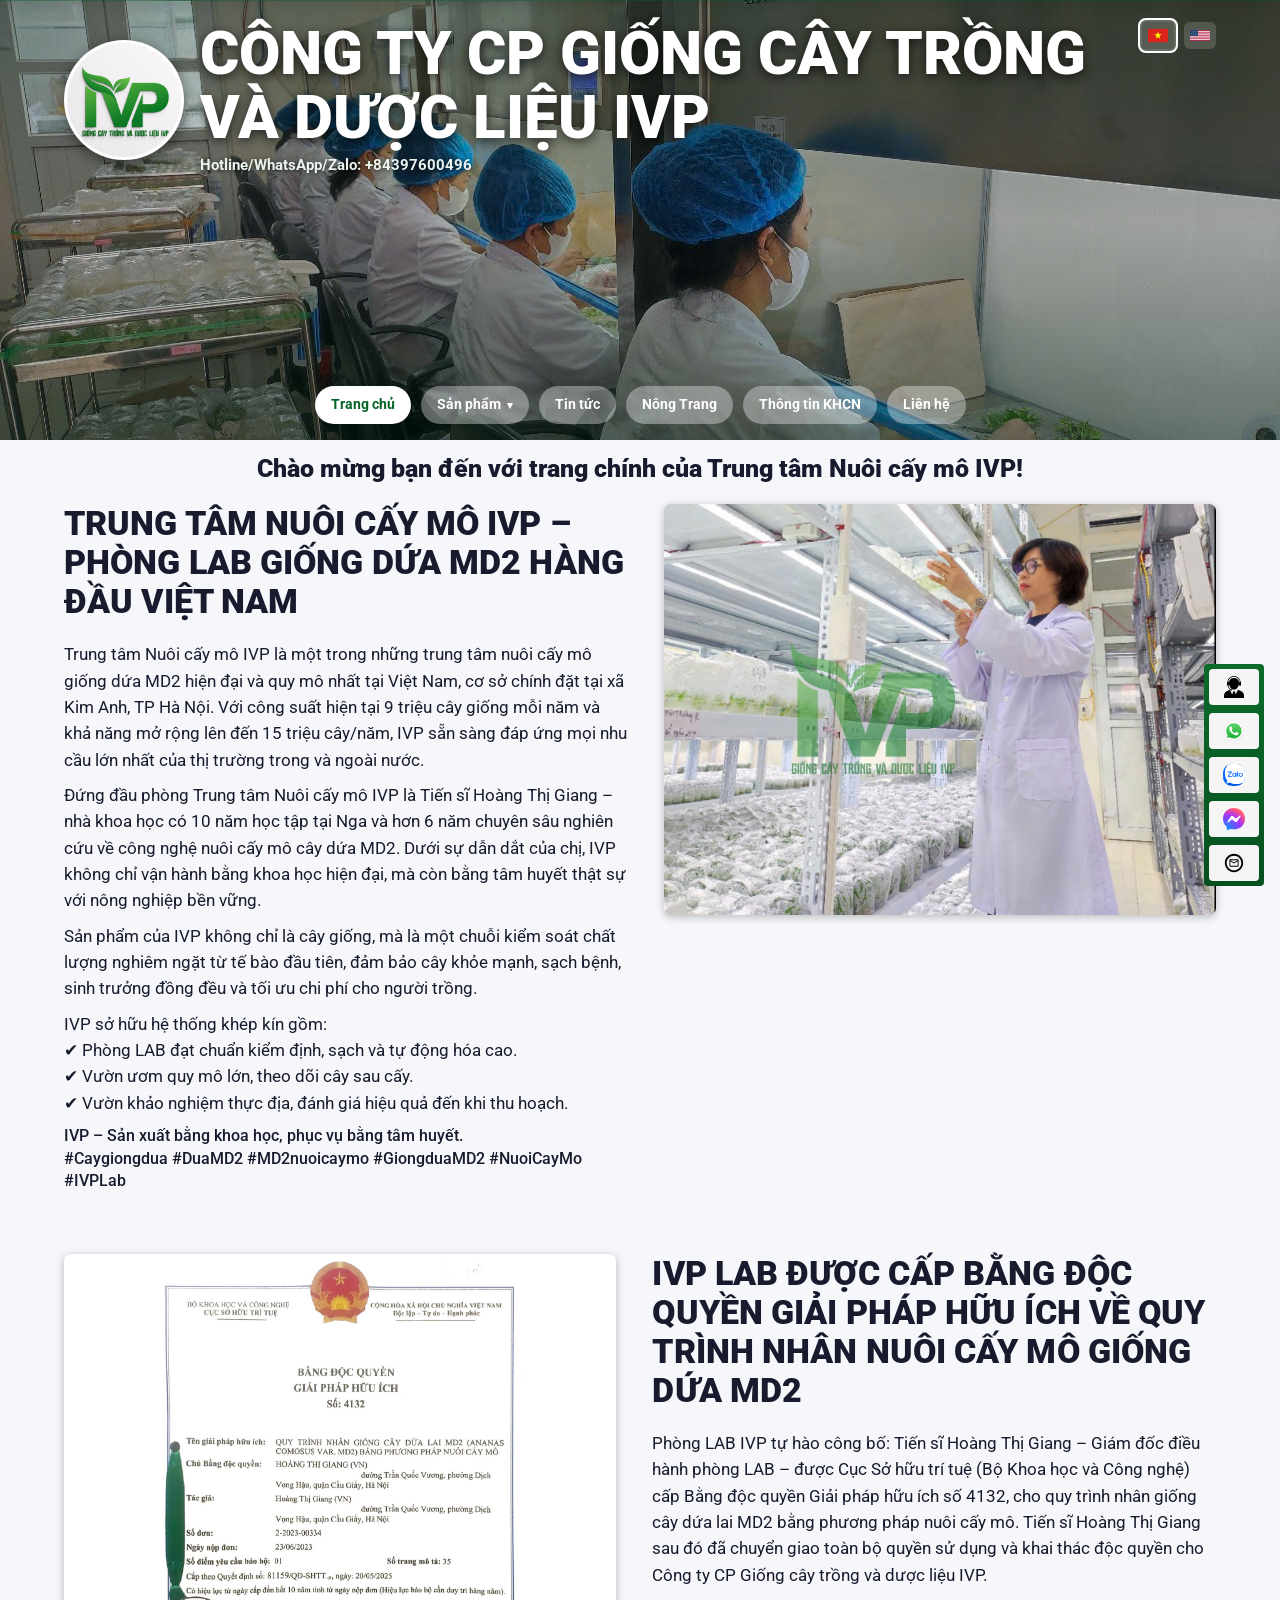
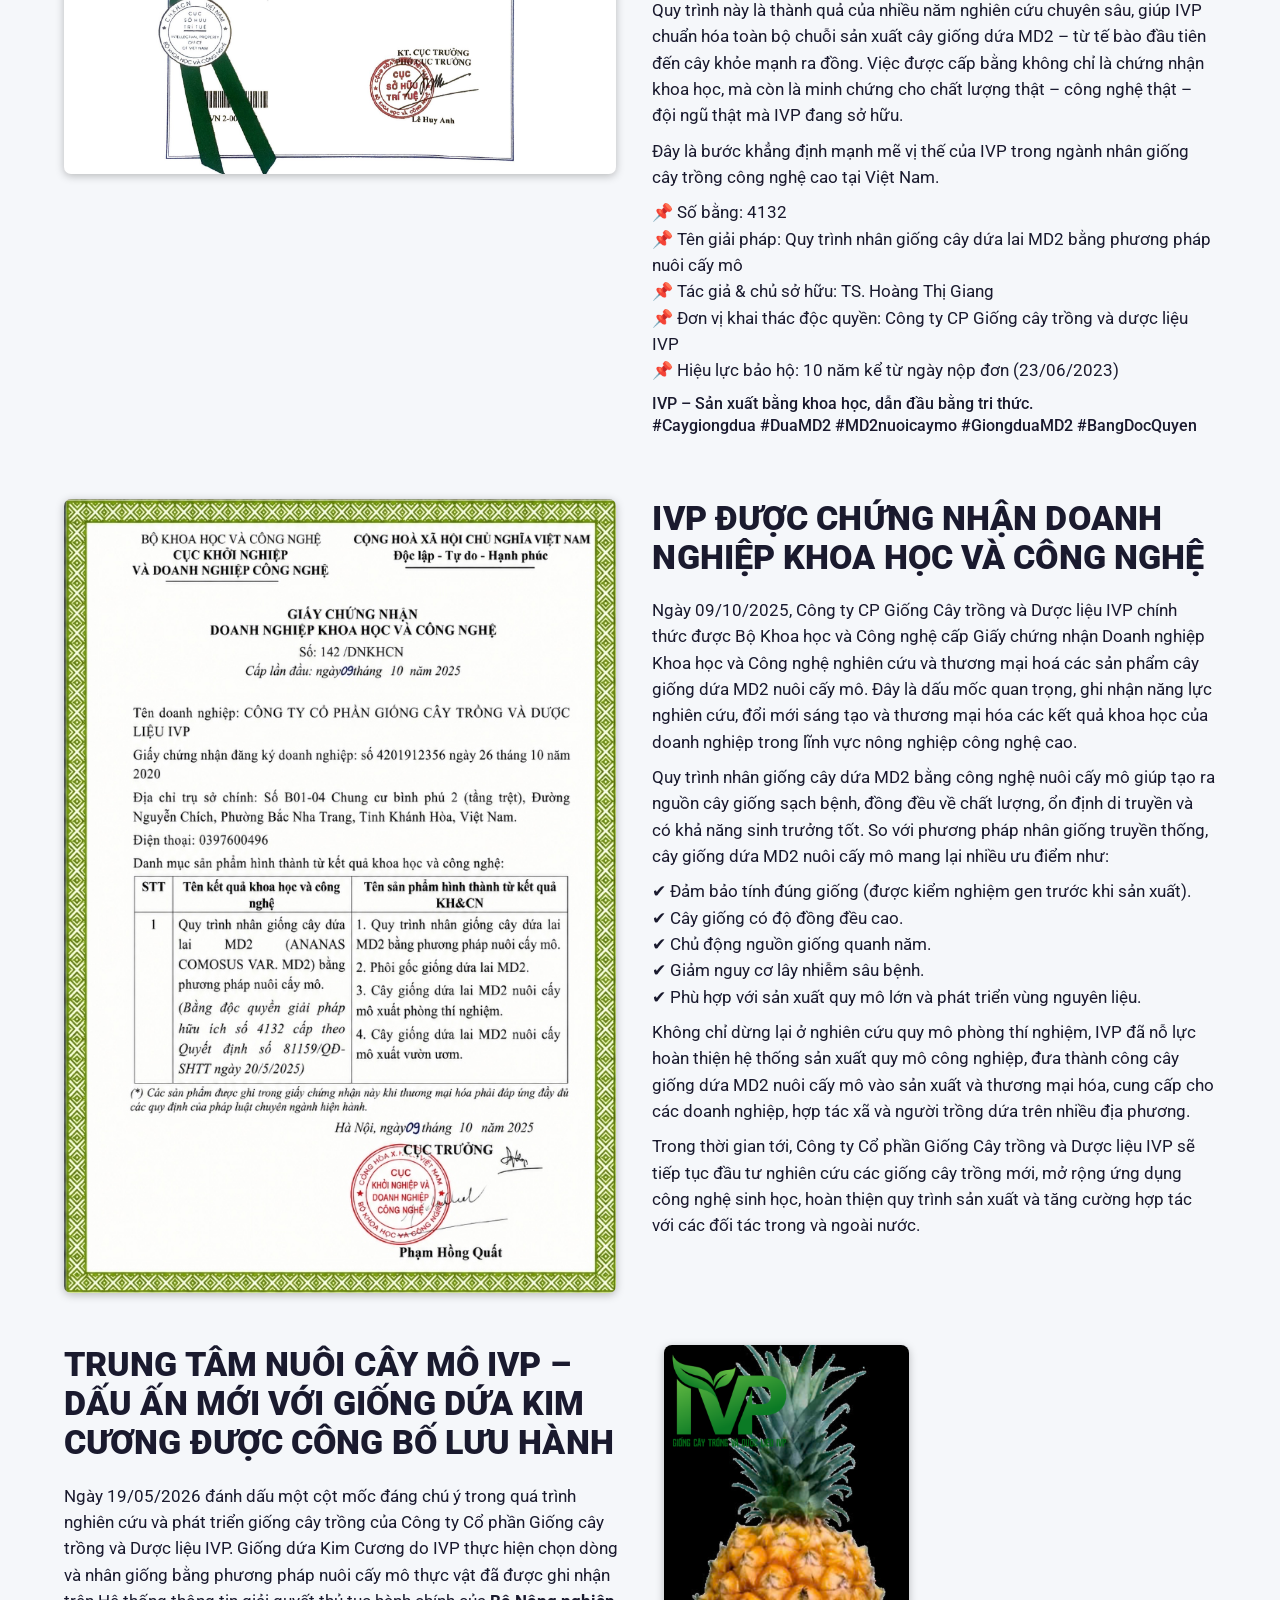
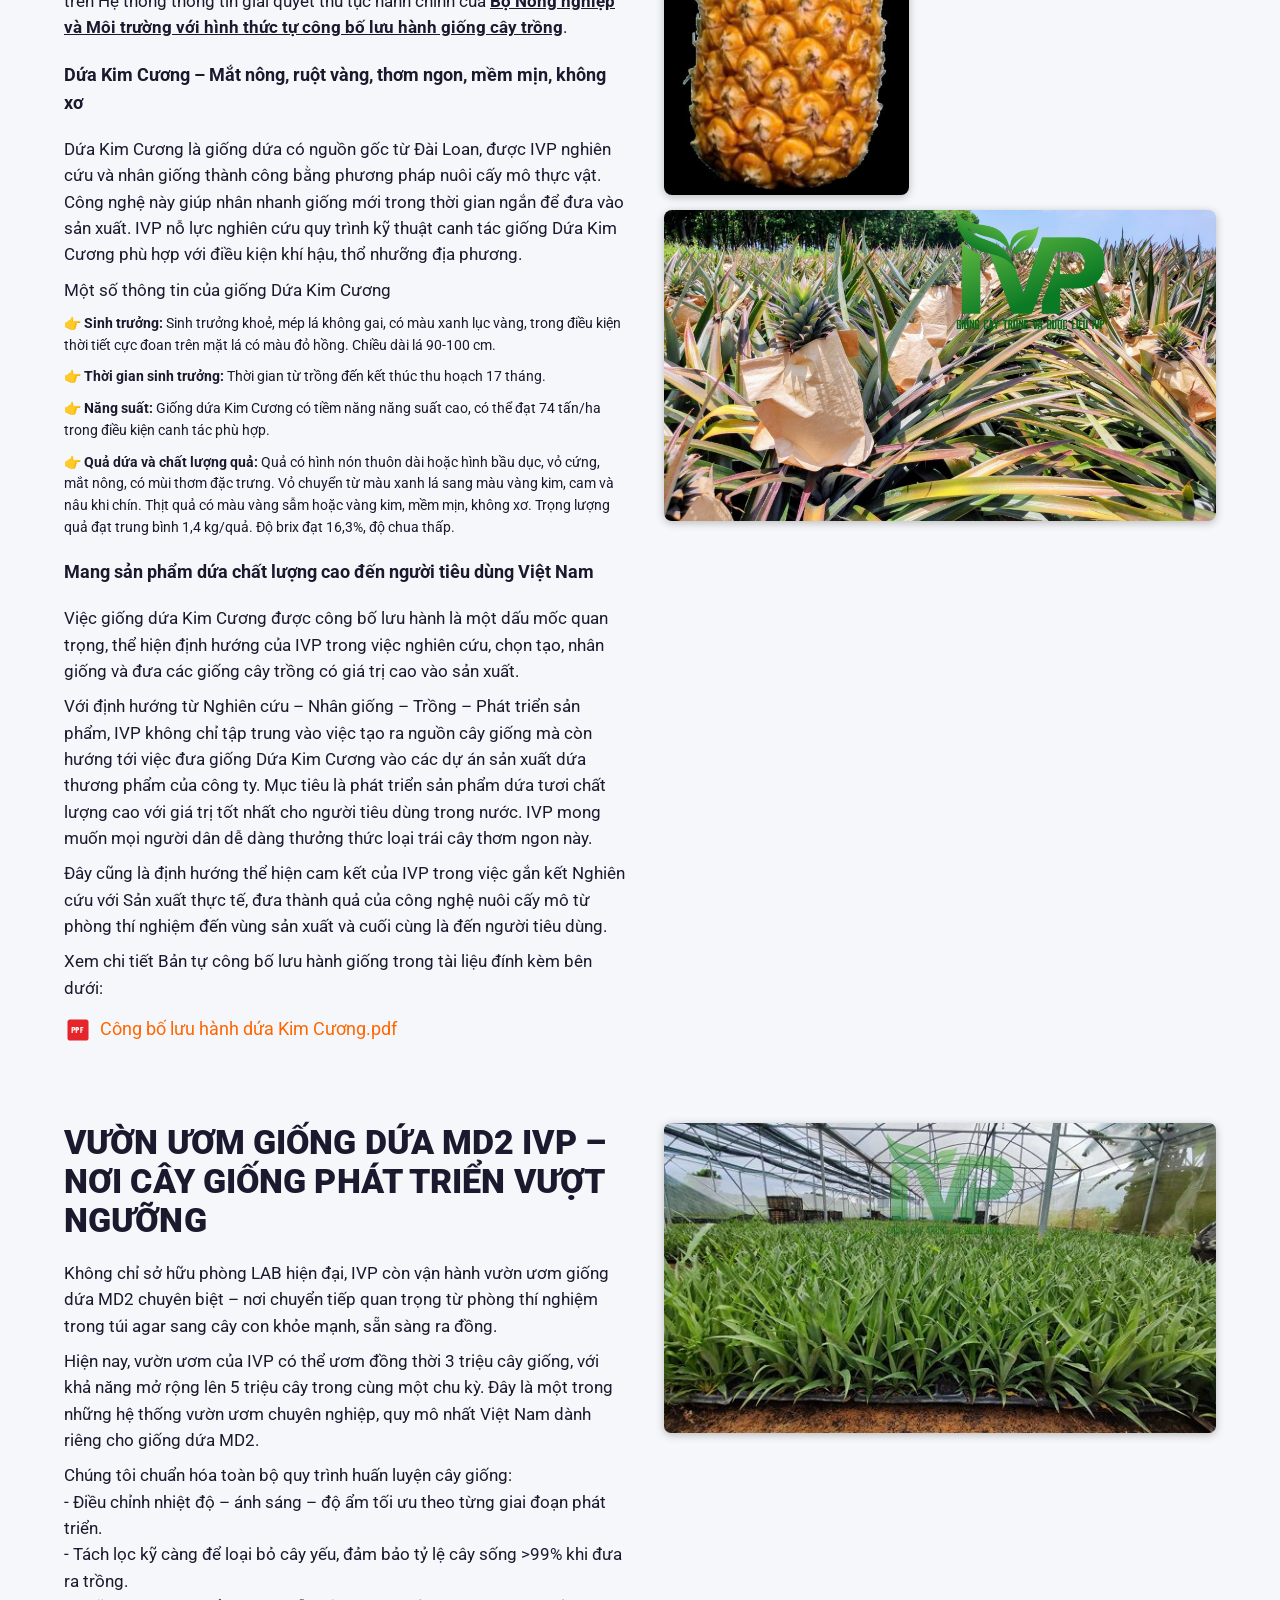
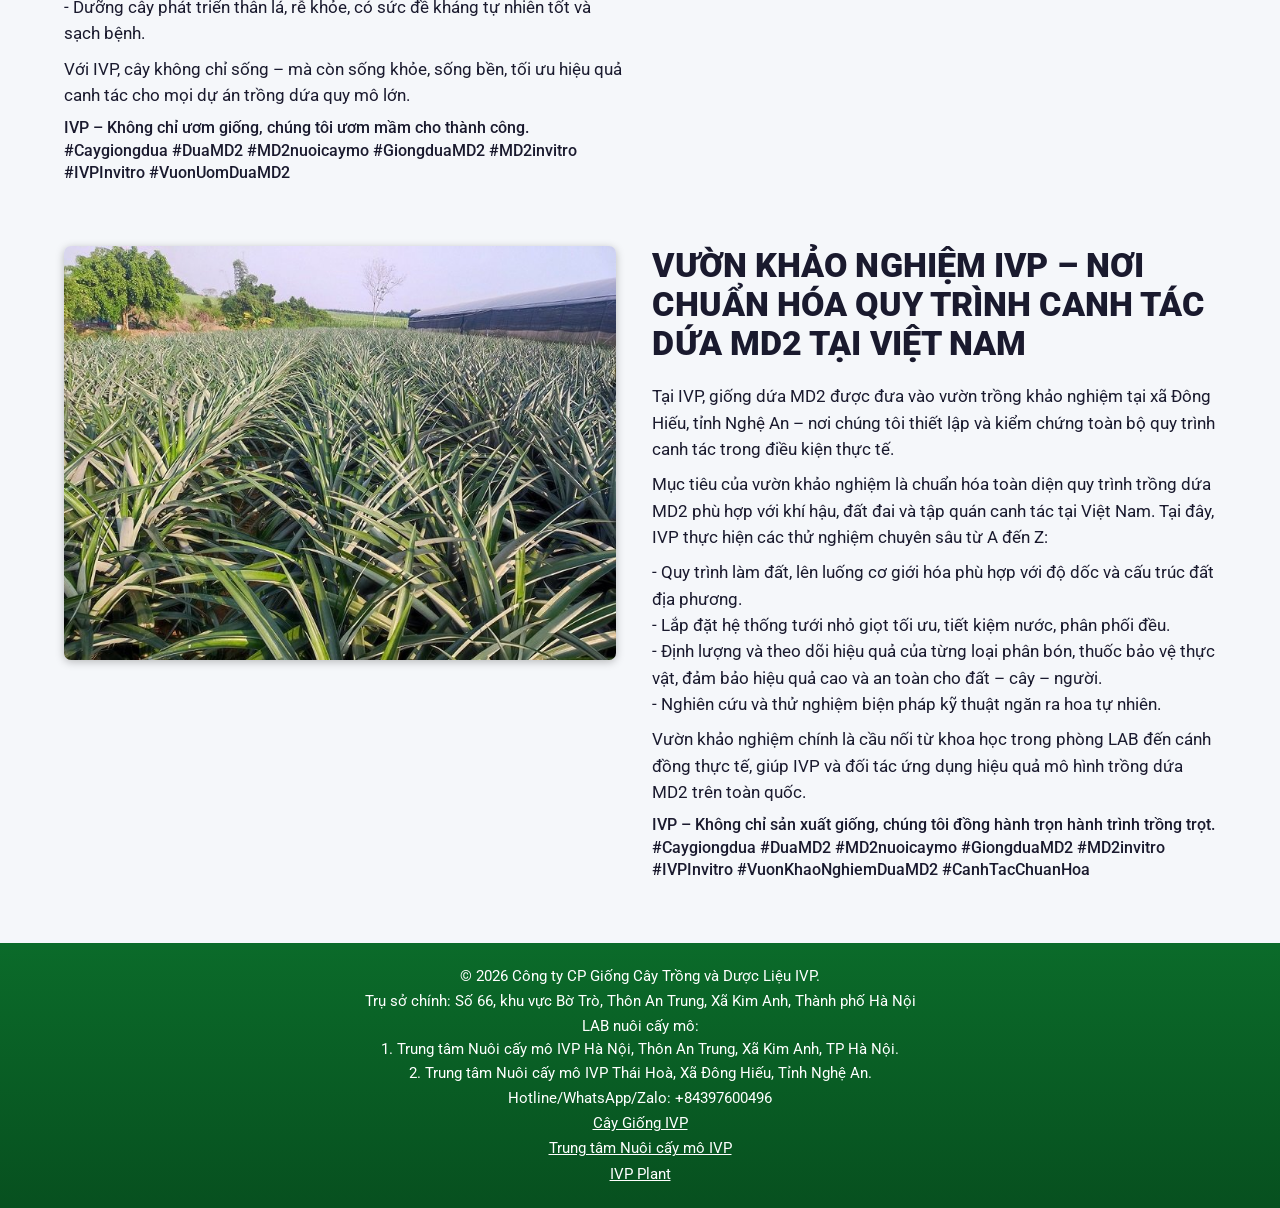
==== commit 79e6cb07: "Fix: Correct content and image layout for Kim Cuong section" ====
--- a/index.html
+++ b/index.html
@@ -107,13 +107,33 @@
   <section class="section home-section anim-fade">
     <article>
       <h2 data-lang-vi="TRUNG TÂM NUÔI CÂY MÔ IVP – DẤU ẤN MỚI VỚI GIỐNG DỨA KIM CƯƠNG ĐƯỢC CÔNG BỐ LƯU HÀNH" data-lang-en="IVP TISSUE CULTURE CENTER – NEW MILESTONE WITH THE CIRCULATION ANNOUNCEMENT OF KIM CUONG PINEAPPLE">TRUNG TÂM NUÔI CÂY MÔ IVP – DẤU ẤN MỚI VỚI GIỐNG DỨA KIM CƯƠNG ĐƯỢC CÔNG BỐ LƯU HÀNH</h2>
-      <p data-lang-vi-html="Ngày 19/05/2026 đánh dấu một cột mốc đáng chú ý trong quá trình nghiên cứu và phát triển giống cây trồng của Công ty Cổ phần Giống cây trồng và Dược liệu IVP. Giống dứa Kim Cương do IVP thực hiện chọn lọc và nhân giống bằng phương pháp nuôi cấy mô thực vật đã được ghi nhận trên Hệ thống thông tin giải quyết thủ tục hành chính của <a href='https://motcua.mae.gov.vn/Pages/TuCongBo.aspx' target='_blank' rel='noopener noreferrer' style='color:var(--primary); font-weight:bold; text-decoration:underline;'>Bộ Nông nghiệp và Môi trường với hình thức tự công bố lưu hành giống cây trồng</a>." data-lang-en-html="May 19, 2026 marks a notable milestone in the research and development of plant varieties by IVP Seedlings and Medicinal Plants JSC. The Kim Cuong pineapple variety, selected and propagated by IVP using plant tissue culture methods, has been recorded on the administrative procedure information system of the <a href='https://motcua.mae.gov.vn/Pages/TuCongBo.aspx' target='_blank' rel='noopener noreferrer' style='color:var(--primary); font-weight:bold; text-decoration:underline;'>Ministry of Agriculture and Environment under the form of self-declaration for circulation of plant varieties</a>.">Ngày 19/05/2026 đánh dấu một cột mốc đáng chú ý trong quá trình nghiên cứu và phát triển giống cây trồng của Công ty Cổ phần Giống cây trồng và Dược liệu IVP. Giống dứa Kim Cương do IVP thực hiện chọn lọc và nhân giống bằng phương pháp nuôi cấy mô thực vật đã được ghi nhận trên Hệ thống thông tin giải quyết thủ tục hành chính của <a href="https://motcua.mae.gov.vn/Pages/TuCongBo.aspx" target="_blank" rel="noopener noreferrer" style="color:var(--primary); font-weight:bold; text-decoration:underline;">Bộ Nông nghiệp và Môi trường với hình thức tự công bố lưu hành giống cây trồng</a>.</p>
-      
-      <p data-lang-vi="🍍 Dứa Kim Cương - Mắt nông, ruột vàng, thơm ngon, mềm mịn, không xơ" data-lang-en="🍍 Kim Cuong Pineapple - Shallow eyes, golden flesh, delicious, smooth, fiberless">🍍 Dứa Kim Cương - Mắt nông, ruột vàng, thơm ngon, mềm mịn, không xơ</p>
-      
-      <p data-lang-vi="👉 Xem chi tiết Bản tự công bố lưu hành giống trong tài liệu đính kèm bên dưới:" data-lang-en="👉 See details of the self-declaration for circulation of plant varieties in the attached document below:">👉 Xem chi tiết Bản tự công bố lưu hành giống trong tài liệu đính kèm bên dưới:</p>
-      
-      <div style="margin-top:20px; text-align:left;">
+      
+      <p data-lang-vi-html="Ngày 19/05/2026 đánh dấu một cột mốc đáng chú ý trong quá trình nghiên cứu và phát triển giống cây trồng của Công ty Cổ phần Giống cây trồng và Dược liệu IVP. Giống dứa Kim Cương do IVP thực hiện chọn dòng và nhân giống bằng phương pháp nuôi cấy mô thực vật đã được ghi nhận trên Hệ thống thông tin giải quyết thủ tục hành chính của <a href='https://motcua.mae.gov.vn/Pages/TuCongBo.aspx' target='_blank' rel='noopener noreferrer' style='color:var(--primary); font-weight:bold; text-decoration:underline;'>Bộ Nông nghiệp và Môi trường với hình thức tự công bố lưu hành giống cây trồng</a>." data-lang-en-html="May 19, 2026 marks a notable milestone in the research and development of plant varieties by IVP Seedlings and Medicinal Plants JSC. The Kim Cuong pineapple variety, selected and propagated by IVP using plant tissue culture methods, has been recorded on the administrative procedure information system of the <a href='https://motcua.mae.gov.vn/Pages/TuCongBo.aspx' target='_blank' rel='noopener noreferrer' style='color:var(--primary); font-weight:bold; text-decoration:underline;'>Ministry of Agriculture and Environment under the form of self-declaration for circulation of plant varieties</a>.">Ngày 19/05/2026 đánh dấu một cột mốc đáng chú ý trong quá trình nghiên cứu và phát triển giống cây trồng của Công ty Cổ phần Giống cây trồng và Dược liệu IVP. Giống dứa Kim Cương do IVP thực hiện chọn dòng và nhân giống bằng phương pháp nuôi cấy mô thực vật đã được ghi nhận trên Hệ thống thông tin giải quyết thủ tục hành chính của <a href="https://motcua.mae.gov.vn/Pages/TuCongBo.aspx" target="_blank" rel="noopener noreferrer" style="color:var(--primary); font-weight:bold; text-decoration:underline;">Bộ Nông nghiệp và Môi trường với hình thức tự công bố lưu hành giống cây trồng</a>.</p>
+      
+      <h3 data-lang-vi="Dứa Kim Cương – Mắt nông, ruột vàng, thơm ngon, mềm mịn, không xơ" data-lang-en="Kim Cuong Pineapple – Shallow eyes, golden flesh, delicious, smooth, fiberless" style="font-size:1.15rem; font-weight:bold; margin-top:20px; color:#1a1a2e;">Dứa Kim Cương – Mắt nông, ruột vàng, thơm ngon, mềm mịn, không xơ</h3>
+      
+      <p data-lang-vi="Dứa Kim Cương là giống dứa có nguồn gốc từ Đài Loan, được IVP nghiên cứu và nhân giống thành công bằng phương pháp nuôi cấy mô thực vật. Công nghệ này giúp nhân nhanh giống mới trong thời gian ngắn để đưa vào sản xuất. IVP nỗ lực nghiên cứu quy trình kỹ thuật canh tác giống Dứa Kim Cương phù hợp với điều kiện khí hậu, thổ nhưỡng địa phương." data-lang-en="The Kim Cuong pineapple originated from Taiwan, successfully researched and propagated by IVP using plant tissue culture methods. This technology helps multiply new varieties rapidly for production. IVP strives to research cultivation techniques for Kim Cuong Pineapple suitable for local climate and soil conditions.">Dứa Kim Cương là giống dứa có nguồn gốc từ Đài Loan, được IVP nghiên cứu và nhân giống thành công bằng phương pháp nuôi cấy mô thực vật. Công nghệ này giúp nhân nhanh giống mới trong thời gian ngắn để đưa vào sản xuất. IVP nỗ lực nghiên cứu quy trình kỹ thuật canh tác giống Dứa Kim Cương phù hợp với điều kiện khí hậu, thổ nhưỡng địa phương.</p>
+      
+      <p data-lang-vi="Một số thông tin của giống Dứa Kim Cương" data-lang-en="Some information about the Kim Cuong Pineapple variety" style="font-weight:bold; margin-top:15px; color:#1a1a2e;">Một số thông tin của giống Dứa Kim Cương</p>
+      
+      <ul style="list-style:none; padding-left:0; margin-top:10px;">
+        <li style="margin-bottom:10px;"><span data-lang-vi-html="👉 <strong>Sinh trưởng:</strong> Sinh trưởng khoẻ, mép lá không gai, có màu xanh lục vàng, trong điều kiện thời tiết cực đoan trên mặt lá có màu đỏ hồng. Chiều dài lá 90-100 cm." data-lang-en-html="👉 <strong>Growth:</strong> Vigorous growth, spineless leaf margins, yellow-green color, turning pink-red under extreme weather. Leaf length 90-100 cm.">👉 <strong>Sinh trưởng:</strong> Sinh trưởng khoẻ, mép lá không gai, có màu xanh lục vàng, trong điều kiện thời tiết cực đoan trên mặt lá có màu đỏ hồng. Chiều dài lá 90-100 cm.</span></li>
+        <li style="margin-bottom:10px;"><span data-lang-vi-html="👉 <strong>Thời gian sinh trưởng:</strong> Thời gian từ trồng đến kết thúc thu hoạch 17 tháng." data-lang-en-html="👉 <strong>Growth period:</strong> 17 months from planting to harvest completion.">👉 <strong>Thời gian sinh trưởng:</strong> Thời gian từ trồng đến kết thúc thu hoạch 17 tháng.</span></li>
+        <li style="margin-bottom:10px;"><span data-lang-vi-html="👉 <strong>Năng suất:</strong> Giống dứa Kim Cương có tiềm năng năng suất cao, có thể đạt 74 tấn/ha trong điều kiện canh tác phù hợp." data-lang-en-html="👉 <strong>Yield:</strong> High yield potential, up to 74 tons/ha under suitable farming conditions.">👉 <strong>Năng suất:</strong> Giống dứa Kim Cương có tiềm năng năng suất cao, có thể đạt 74 tấn/ha trong điều kiện canh tác phù hợp.</span></li>
+        <li style="margin-bottom:10px;"><span data-lang-vi-html="👉 <strong>Quả dứa và chất lượng quả:</strong> Quả có hình nón thuôn dài hoặc hình bầu dục, vỏ cứng, mắt nông, có mùi thơm đặc trưng. Vỏ chuyển từ màu xanh lá sang màu vàng kim, cam và nâu khi chín. Thịt quả có màu vàng sẫm hoặc vàng kim, mềm mịn, không xơ. Trọng lượng quả đạt trung bình 1,4 kg/quả. Độ brix đạt 16,3%, độ chua thấp." data-lang-en-html="👉 <strong>Fruit quality:</strong> Elongated conical or oval shape, hard shell, shallow eyes, distinct aroma. Shell turns from green to golden, orange and brown when ripe. Flesh is deep yellow or golden, smooth, fiberless. Average weight 1.4 kg/fruit. Brix level 16.3%, low acidity.">👉 <strong>Quả dứa và chất lượng quả:</strong> Quả có hình nón thuôn dài hoặc hình bầu dục, vỏ cứng, mắt nông, có mùi thơm đặc trưng. Vỏ chuyển từ màu xanh lá sang màu vàng kim, cam và nâu khi chín. Thịt quả có màu vàng sẫm hoặc vàng kim, mềm mịn, không xơ. Trọng lượng quả đạt trung bình 1,4 kg/quả. Độ brix đạt 16,3%, độ chua thấp.</span></li>
+      </ul>
+      
+      <h3 data-lang-vi="Mang sản phẩm dứa chất lượng cao đến người tiêu dùng Việt Nam" data-lang-en="Bringing high-quality pineapple products to Vietnamese consumers" style="font-size:1.15rem; font-weight:bold; margin-top:20px; color:#1a1a2e;">Mang sản phẩm dứa chất lượng cao đến người tiêu dùng Việt Nam</h3>
+      
+      <p data-lang-vi="Việc giống dứa Kim Cương được công bố lưu hành là một dấu mốc quan trọng, thể hiện định hướng của IVP trong việc nghiên cứu, chọn tạo, nhân giống và đưa các giống cây trồng có giá trị cao vào sản xuất." data-lang-en="The circulation announcement of Kim Cuong pineapple is a crucial milestone, showing IVP's direction in researching, selecting, breeding and putting high-value crops into production.">Việc giống dứa Kim Cương được công bố lưu hành là một dấu mốc quan trọng, thể hiện định hướng của IVP trong việc nghiên cứu, chọn tạo, nhân giống và đưa các giống cây trồng có giá trị cao vào sản xuất.</p>
+      
+      <p data-lang-vi="Với định hướng từ Nghiên cứu – Nhân giống – Trồng – Phát triển sản phẩm, IVP không chỉ tập trung vào việc tạo ra nguồn cây giống mà còn hướng tới việc đưa giống Dứa Kim Cương vào các dự án sản xuất dứa thương phẩm của công ty. Mục tiêu là phát triển sản phẩm dứa tươi chất lượng cao với giá trị tốt nhất cho người tiêu dùng trong nước. IVP mong muốn mọi người dân dễ dàng thưởng thức loại trái cây thơm ngon này." data-lang-en="With the direction from Research - Propagation - Planting - Product Development, IVP focuses not only on seedlings but also on commercial pineapple production projects. The goal is to develop high-quality fresh pineapple products with the best value for domestic consumers. IVP wants everyone to easily enjoy this delicious fruit.">Với định hướng từ Nghiên cứu – Nhân giống – Trồng – Phát triển sản phẩm, IVP không chỉ tập trung vào việc tạo ra nguồn cây giống mà còn hướng tới việc đưa giống Dứa Kim Cương vào các dự án sản xuất dứa thương phẩm của công ty. Mục tiêu là phát triển sản phẩm dứa tươi chất lượng cao với giá trị tốt nhất cho người tiêu dùng trong nước. IVP mong muốn mọi người dân dễ dàng thưởng thức loại trái cây thơm ngon này.</p>
+      
+      <p data-lang-vi="Đây cũng là định hướng thể hiện cam kết của IVP trong việc gắn kết Nghiên cứu với Sản xuất thực tế, đưa thành quả của công nghệ nuôi cấy mô từ phòng thí nghiệm đến vùng sản xuất và cuối cùng là đến người tiêu dùng." data-lang-en="This also reflects IVP's commitment to linking Research with practical Production, bringing tissue culture technology from the lab to production zones and ultimately to consumers.">Đây cũng là định hướng thể hiện cam kết của IVP trong việc gắn kết Nghiên cứu với Sản xuất thực tế, đưa thành quả của công nghệ nuôi cấy mô từ phòng thí nghiệm đến vùng sản xuất và cuối cùng là đến người tiêu dùng.</p>
+      
+      <p data-lang-vi="Xem chi tiết Bản tự công bố lưu hành giống trong tài liệu đính kèm bên dưới:" data-lang-en="See details of the self-declaration for circulation of plant varieties in the attached document below:" style="margin-top:15px; font-weight: 500;">Xem chi tiết Bản tự công bố lưu hành giống trong tài liệu đính kèm bên dưới:</p>
+      
+      <div style="margin-top:15px; margin-bottom: 20px; text-align:left;">
           <a href="assets/docs/cong-bo-dua-kim-cuong.pdf" target="_blank" rel="noopener noreferrer" style="display:inline-flex; align-items:center; gap:8px; text-decoration:none; color:#ff6600; font-size:1.1rem; transition: opacity 0.2s;" onmouseover="this.style.opacity='0.8';" onmouseout="this.style.opacity='1';">
             <svg width="28" height="28" viewBox="0 0 24 24" fill="none" xmlns="http://www.w3.org/2000/svg">
               <path d="M19 3H5C3.89 3 3 3.89 3 5V19C3 20.1 3.89 21 5 21H19C20.1 21 21 20.1 21 19V5C21 3.89 20.1 3 19 3Z" fill="#E5252A"/>
@@ -125,9 +145,9 @@
           </a>
       </div>
     </article>
-    <figure>
-       <img loading="lazy" class="photo" data-previewable="true" src="assets/images/kim-cuong-1.png" alt="Dứa Kim Cương">
-       <img loading="lazy" class="photo" data-previewable="true" src="assets/images/kim-cuong-2.jpg" alt="Vườn dứa Kim Cương" style="margin-top:20px;">
+    <figure style="display:flex; flex-direction:column; gap:15px; align-items:center; justify-content:center; align-self:start;">
+       <img loading="lazy" class="photo" data-previewable="true" src="assets/images/kim-cuong-1.png" alt="Dứa Kim Cương" style="max-height: 450px; width: auto; object-fit: contain; border-radius: 8px;">
+       <img loading="lazy" class="photo" data-previewable="true" src="assets/images/kim-cuong-2.jpg" alt="Vườn dứa Kim Cương" style="width: 100%; max-height: 350px; object-fit: cover; border-radius: 8px;">
     </figure>
   </section>
 
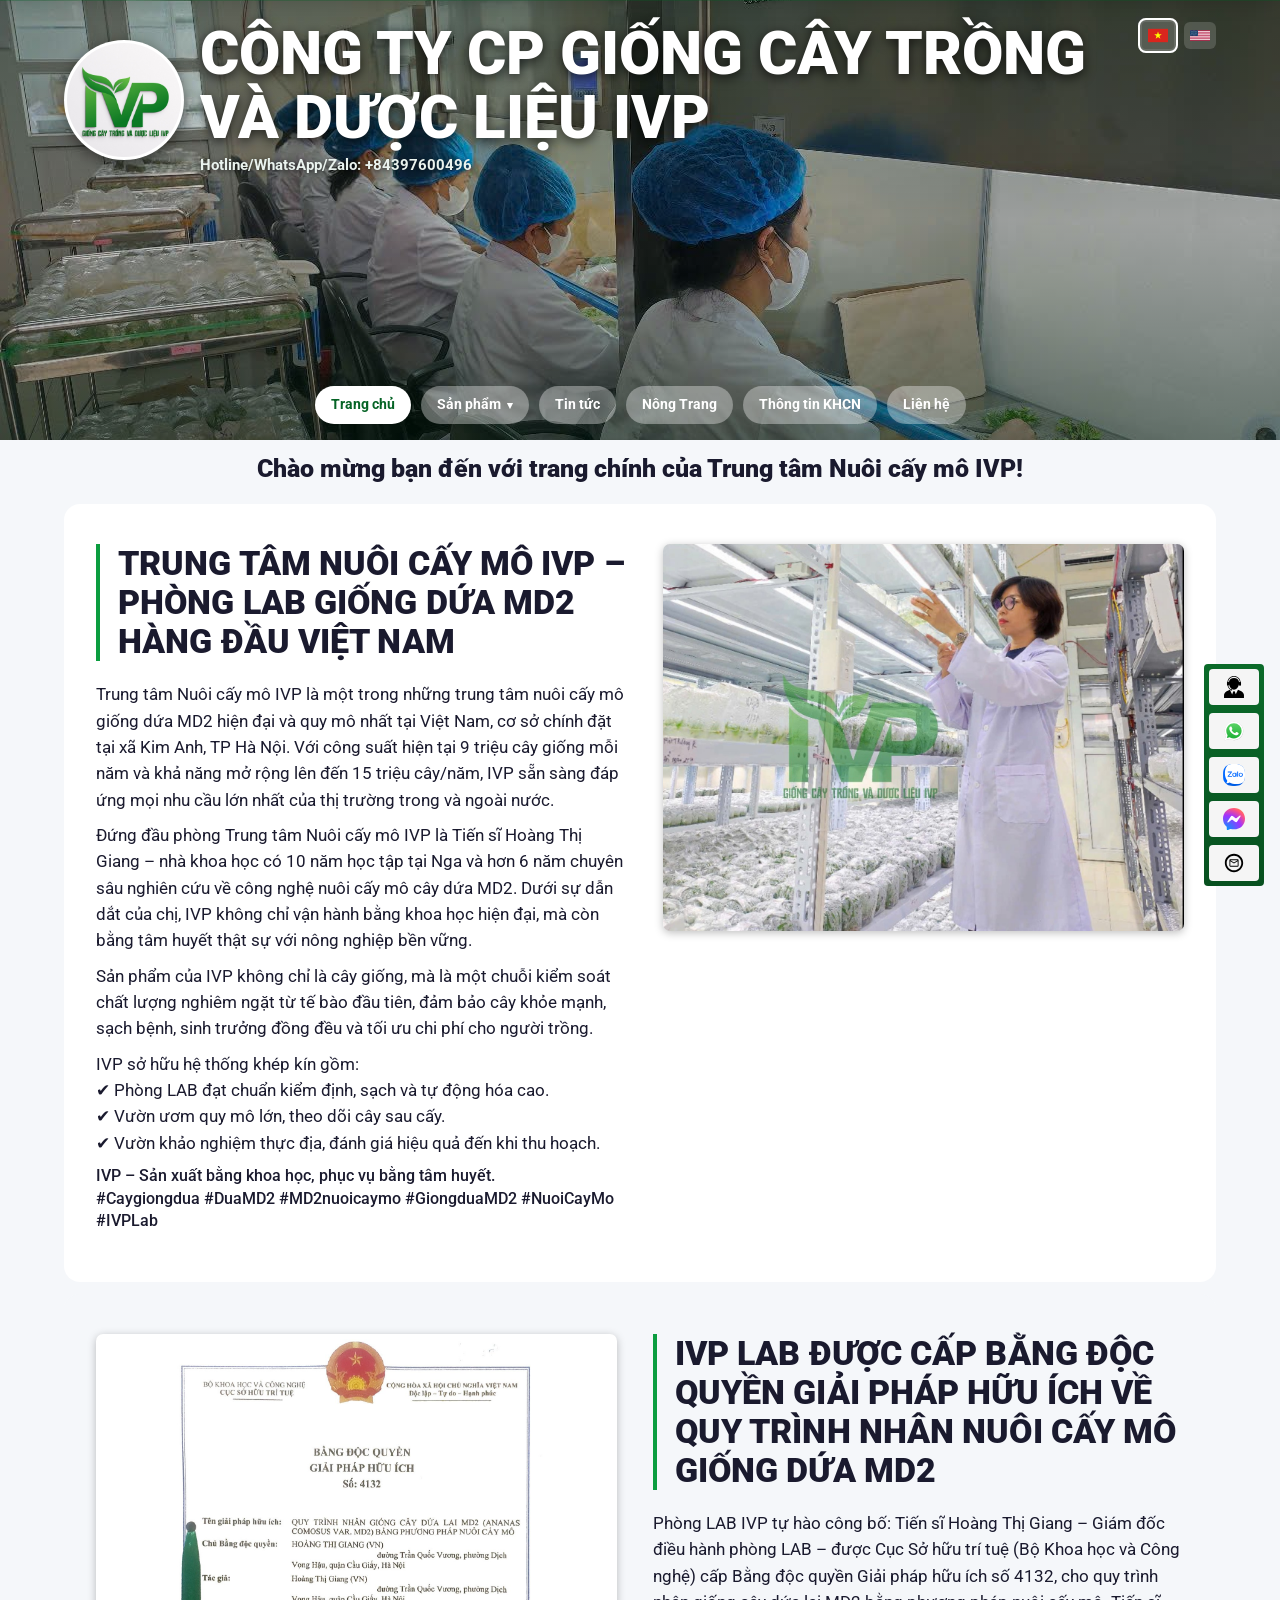
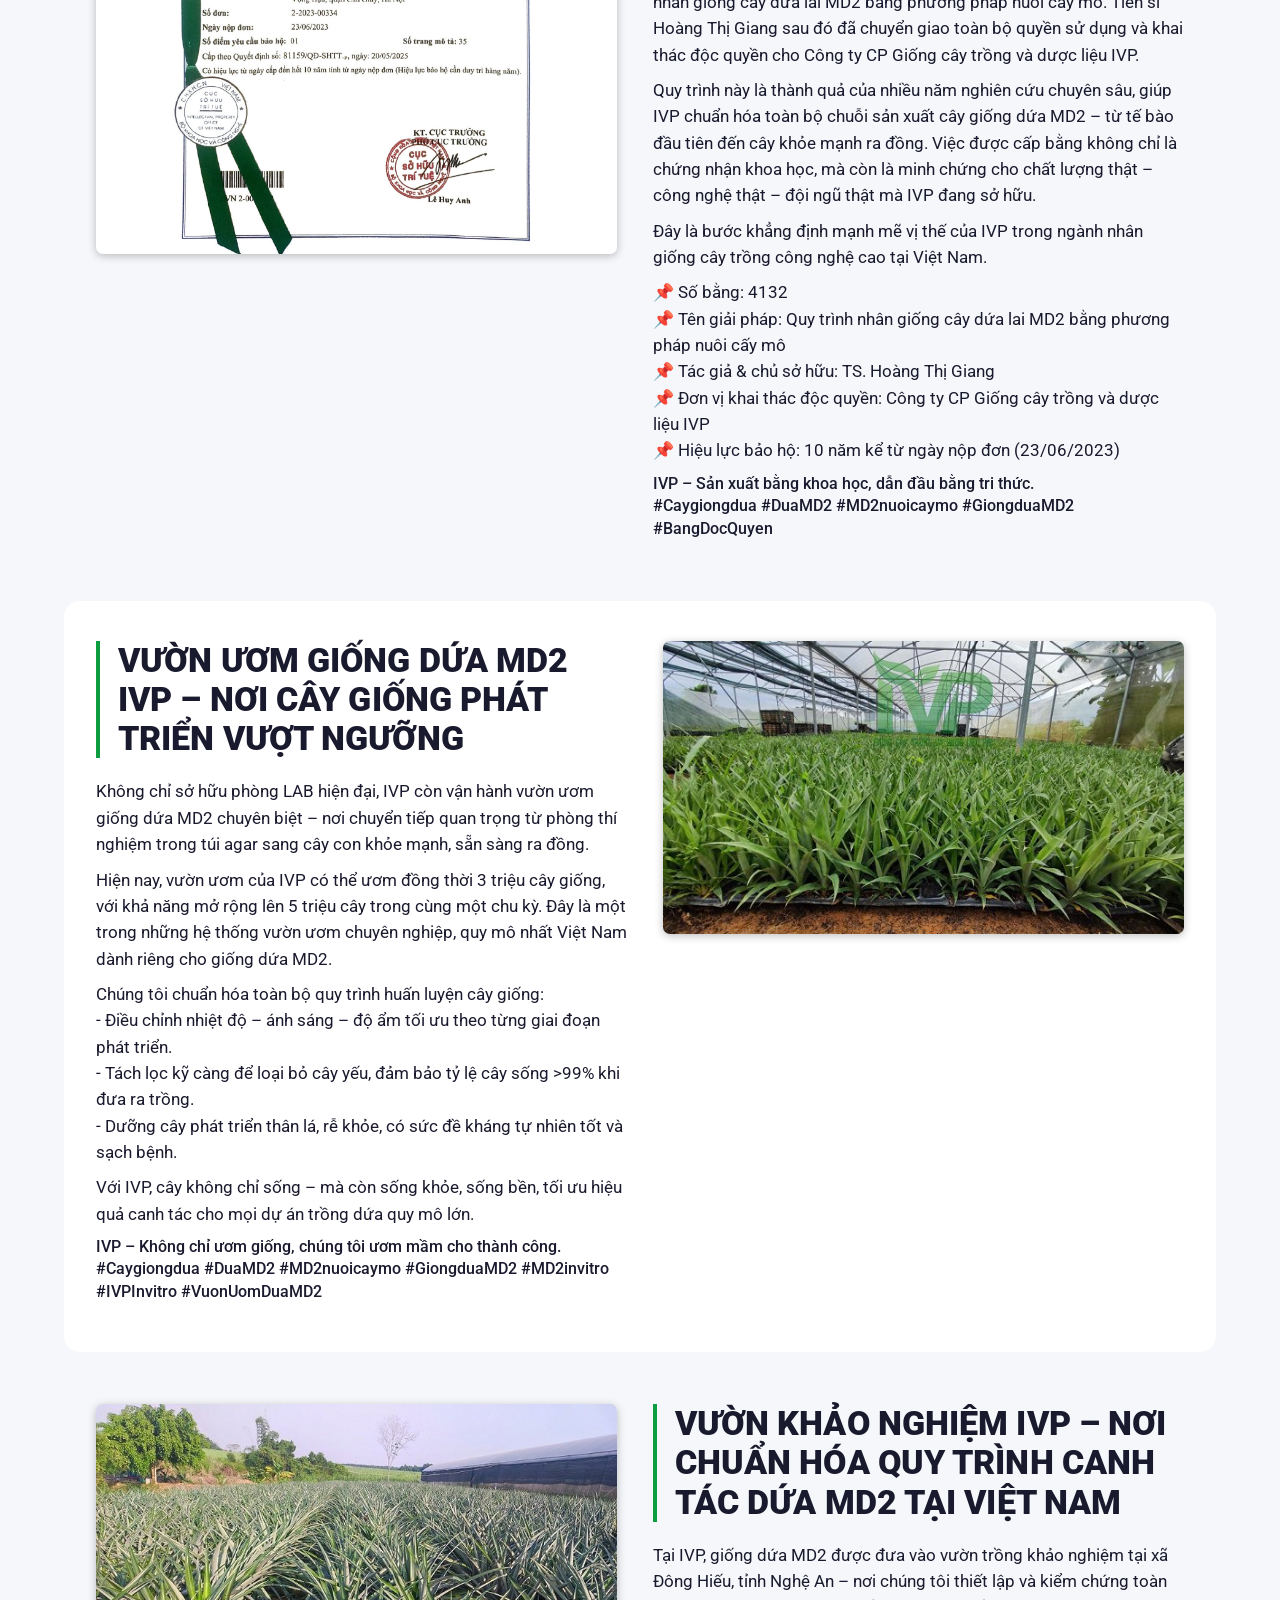
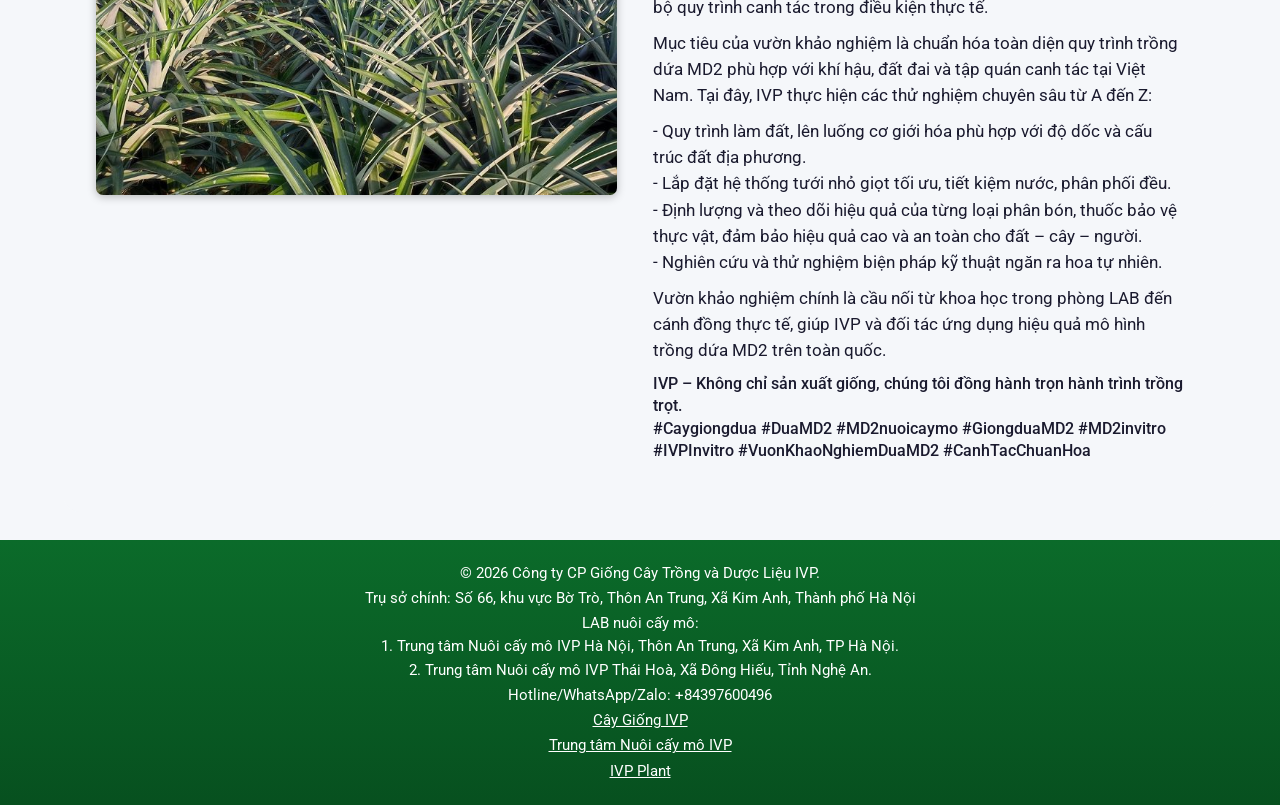
==== commit ad85420e: "feat: Add separate KHCN page and improve homepage layout" ====
--- a/index.html
+++ b/index.html
@@ -1,215 +1,154 @@
-<!doctype html>
-<html lang="vi">
-<head>
-  <meta charset="utf-8">
-  <meta name="viewport" content="width=device-width,initial-scale=1">
-  <title data-lang-vi="Trung tâm Nuôi cấy mô IVP – PHÒNG LAB GIỐNG DỨA MD2 HÀNG ĐẦU VIỆT NAM" data-lang-en="IVP Tissue Culture Center – VIETNAM'S LEADING MD2 PINEAPPLE TISSUE CULTURE LAB">Trung tâm Nuôi cấy mô IVP – PHÒNG LAB GIỐNG DỨA MD2 HÀNG ĐẦU VIỆT NAM</title>
-  <meta name="description" content="Trung tâm Nuôi cấy mô IVP – Đơn vị hàng đầu Việt Nam về nghiên cứu, sản xuất và cung cấp giống dứa MD2 bằng công nghệ nuôi cấy mô.">
-  <meta property="og:title" content="Công ty CP Giống Cây Trồng và Dược Liệu IVP">
-  <meta property="og:description" content="Cung cấp giống dứa MD2 sạch bệnh, đồng đều, chuẩn xuất khẩu. Dịch vụ công nghệ và chuyển giao quy trình.">
-  <meta property="og:image" content="assets/images/logo.jpg">
-  <link rel="icon" type="image/png" href="assets/images/logo.jpg">
-  
-  <link rel="preconnect" href="https://fonts.googleapis.com">
-  <link rel="preconnect" href="https://fonts.gstatic.com" crossorigin>
-  <link href="https://fonts.googleapis.com/css2?family=Roboto:wght@400;500;700;900&display=swap" rel="stylesheet">
-  <link rel="stylesheet" href="styles.css">
-</head>
-<body>
-<header class="hero">
-  <img class="hero-img" src="assets/images/background.jpg" alt="Ảnh bìa IVP">
-  <div class="hero-inner">
-    <div class="hero-top">
-      <div class="brand">
-        <div class="logo-wrap"><img src="assets/images/logo.jpg" alt="IVP"></div>
-        <div>
-          <h1 data-lang-vi-html="Công ty CP Giống Cây Trồng&lt;br&gt;và Dược Liệu IVP" data-lang-en-html="IVP Seedlings &amp;amp; Medicinal&lt;br&gt;Plants JSC">Công ty CP Giống Cây Trồng<br>và Dược Liệu IVP</h1>
-          <p>Hotline/WhatsApp/Zalo: +84397600496</p>
-        </div>
-      </div>
-      
-      <button class="hamburger" type="button" aria-label="Menu"><span></span><span></span><span></span></button>
-      <div class="flags">
-        <button class="flag-btn" aria-label="Tiếng Việt"><img loading="lazy" src="assets/icons/VietNam.svg" alt="VN"></button>
-        <button class="flag-btn" aria-label="English"><img loading="lazy" src="assets/icons/Usa.svg" alt="US"></button>
-      </div>
-    </div>
-    <nav class="nav">
-      <a class="active" href="index.html" data-lang-vi="Trang chủ" data-lang-en="Home">Trang chủ</a>
-      <div class="nav-dropdown">
-        <span class="nav-toggle " data-lang-vi="Sản phẩm " data-lang-en="Products ">Sản phẩm </span>
-        <div class="nav-sub">
-          <a href="products.html#giong-cay-trong" data-lang-vi="🌱 Giống cây trồng" data-lang-en="🌱 Plant Seedlings">🌱 Giống cây trồng</a>
-          <a href="products.html#quy-trinh-cong-nghe" data-lang-vi="⚙️ Quy trình công nghệ" data-lang-en="⚙️ Technology Process">⚙️ Quy trình công nghệ</a>
-          <a href="products.html#vat-tu-nong-nghiep" data-lang-vi="📦 Vật tư nông nghiệp" data-lang-en="📦 Agricultural Supplies">📦 Vật tư nông nghiệp</a>
-          <a href="products.html#trai-cay" data-lang-vi="🍍 Trái cây" data-lang-en="🍍 Fruits">🍍 Trái cây</a>
-        </div>
-      </div>
-      <a href="news.html" data-lang-vi="Tin tức" data-lang-en="News">Tin tức</a>
-      <a href="members.html" data-lang-vi="Nông Trang" data-lang-en="Farm">Nông Trang</a>
-      <a href="index.html#khcn" data-lang-vi="Thông tin KHCN" data-lang-en="S&T Info">Thông tin KHCN</a>
-      <a href="contacts.html" data-lang-vi="Liên hệ" data-lang-en="Contact">Liên hệ</a>
-    </nav>
-  </div>
-</header>
-
-<main class="main home-main">
-  <h3 class="welcome" data-lang-vi="Chào mừng bạn đến với trang chính của Trung tâm Nuôi cấy mô IVP!" data-lang-en="Welcome to the homepage of IVP Tissue Culture Center!">Chào mừng bạn đến với trang chính của Trung tâm Nuôi cấy mô IVP!</h3>
-
-  <section class="section home-section anim-fade">
-    <article>
-      <h2 data-lang-vi="Trung tâm Nuôi cấy mô IVP – PHÒNG LAB GIỐNG DỨA MD2 HÀNG ĐẦU VIỆT NAM" data-lang-en="IVP Tissue Culture Center – VIETNAM'S LEADING MD2 PINEAPPLE TISSUE CULTURE LAB">Trung tâm Nuôi cấy mô IVP – PHÒNG LAB GIỐNG DỨA MD2 HÀNG ĐẦU VIỆT NAM</h2>
-      <p data-lang-vi="Trung tâm Nuôi cấy mô IVP là một trong những trung tâm nuôi cấy mô giống dứa MD2 hiện đại và quy mô nhất tại Việt Nam, cơ sở chính đặt tại xã Kim Anh, TP Hà Nội. Với công suất hiện tại 9 triệu cây giống mỗi năm và khả năng mở rộng lên đến 15 triệu cây/năm, IVP sẵn sàng đáp ứng mọi nhu cầu lớn nhất của thị trường trong và ngoài nước." data-lang-en="IVP Tissue Culture Center is one of the most modern and large-scale MD2 pineapple tissue culture centers in Vietnam, with its main facility located in Kim Anh commune, Hanoi. With a current capacity of 9 million seedlings per year and expandable up to 15 million seedlings/year, IVP is ready to meet the largest demands of both domestic and international markets.">Trung tâm Nuôi cấy mô IVP là một trong những trung tâm nuôi cấy mô giống dứa MD2 hiện đại và quy mô nhất tại Việt Nam, cơ sở chính đặt tại xã Kim Anh, TP Hà Nội. Với công suất hiện tại 9 triệu cây giống mỗi năm và khả năng mở rộng lên đến 15 triệu cây/năm, IVP sẵn sàng đáp ứng mọi nhu cầu lớn nhất của thị trường trong và ngoài nước.</p>
-      <p data-lang-vi="Đứng đầu phòng Trung tâm Nuôi cấy mô IVP là Tiến sĩ Hoàng Thị Giang – nhà khoa học có 10 năm học tập tại Nga và hơn 6 năm chuyên sâu nghiên cứu về công nghệ nuôi cấy mô cây dứa MD2. Dưới sự dẫn dắt của chị, IVP không chỉ vận hành bằng khoa học hiện đại, mà còn bằng tâm huyết thật sự với nông nghiệp bền vững." data-lang-en="Leading the IVP Tissue Culture Center is Dr. Hoang Thi Giang – a scientist with 10 years of study in Russia and more than 6 years specializing in MD2 pineapple tissue culture technology. Under her guidance, IVP operates not only with modern science but also with genuine dedication to sustainable agriculture.">Đứng đầu phòng Trung tâm Nuôi cấy mô IVP là Tiến sĩ Hoàng Thị Giang – nhà khoa học có 10 năm học tập tại Nga và hơn 6 năm chuyên sâu nghiên cứu về công nghệ nuôi cấy mô cây dứa MD2. Dưới sự dẫn dắt của chị, IVP không chỉ vận hành bằng khoa học hiện đại, mà còn bằng tâm huyết thật sự với nông nghiệp bền vững.</p>
-      <p data-lang-vi="Sản phẩm của IVP không chỉ là cây giống, mà là một chuỗi kiểm soát chất lượng nghiêm ngặt từ tế bào đầu tiên, đảm bảo cây khỏe mạnh, sạch bệnh, sinh trưởng đồng đều và tối ưu chi phí cho người trồng." data-lang-en="IVP's products are not just seedlings, but a chain of strict quality control from the very first cell, ensuring healthy, disease-free plants with uniform growth and optimized costs for growers.">Sản phẩm của IVP không chỉ là cây giống, mà là một chuỗi kiểm soát chất lượng nghiêm ngặt từ tế bào đầu tiên, đảm bảo cây khỏe mạnh, sạch bệnh, sinh trưởng đồng đều và tối ưu chi phí cho người trồng.</p>
-      <p data-lang-vi-html="IVP sở hữu hệ thống khép kín gồm:&lt;br&gt;✔ Phòng LAB đạt chuẩn kiểm định, sạch và tự động hóa cao.&lt;br&gt;✔ Vườn ươm quy mô lớn, theo dõi cây sau cấy.&lt;br&gt;✔ Vườn khảo nghiệm thực địa, đánh giá hiệu quả đến khi thu hoạch." data-lang-en-html="IVP owns a closed-loop system including:&lt;br&gt;✔ Accredited, clean and highly automated LAB.&lt;br&gt;✔ Large-scale nursery, monitoring post-culture plants.&lt;br&gt;✔ Field trial garden, evaluating effectiveness until harvest.">IVP sở hữu hệ thống khép kín gồm:<br>
-        ✔ Phòng LAB đạt chuẩn kiểm định, sạch và tự động hóa cao.<br>
-        ✔ Vườn ươm quy mô lớn, theo dõi cây sau cấy.<br>
-        ✔ Vườn khảo nghiệm thực địa, đánh giá hiệu quả đến khi thu hoạch.
-      </p>
-      <p class="hashtags" data-lang-vi-html="IVP – Sản xuất bằng khoa học, phục vụ bằng tâm huyết.&lt;br&gt;#Caygiongdua #DuaMD2 #MD2nuoicaymo #GiongduaMD2 #NuoiCayMo #IVPLab" data-lang-en-html="IVP – Producing with science, serving with dedication.&lt;br&gt;#Caygiongdua #DuaMD2 #MD2nuoicaymo #GiongduaMD2 #NuoiCayMo #IVPLab">IVP – Sản xuất bằng khoa học, phục vụ bằng tâm huyết.<br>#Caygiongdua #DuaMD2 #MD2nuoicaymo #GiongduaMD2 #NuoiCayMo #IVPLab</p>
-    </article>
-    <figure><img loading="lazy" class="photo hero-photo" data-previewable="true" src="assets/images/lab-woman.jpg" alt="Phòng LAB giống dứa MD2 IVP"></figure>
-  </section>
-
-  <section class="section home-section reverse patent-section anim-fade">
-    <figure><img loading="lazy" class="photo patent-img" data-previewable="true" src="assets/images/patent.jpg" alt="Bằng độc quyền giải pháp hữu ích số 4132"></figure>
-    <article>
-      <h2 data-lang-vi="IVP LAB ĐƯỢC CẤP BẰNG ĐỘC QUYỀN GIẢI PHÁP HỮU ÍCH VỀ QUY TRÌNH NHÂN NUÔI CẤY MÔ GIỐNG DỨA MD2" data-lang-en="IVP LAB GRANTED UTILITY SOLUTION PATENT FOR MD2 PINEAPPLE TISSUE CULTURE PROPAGATION PROCESS">IVP LAB ĐƯỢC CẤP BẰNG ĐỘC QUYỀN GIẢI PHÁP HỮU ÍCH VỀ QUY TRÌNH NHÂN NUÔI CẤY MÔ GIỐNG DỨA MD2</h2>
-      <p data-lang-vi="Phòng LAB IVP tự hào công bố: Tiến sĩ Hoàng Thị Giang – Giám đốc điều hành phòng LAB – được Cục Sở hữu trí tuệ (Bộ Khoa học và Công nghệ) cấp Bằng độc quyền Giải pháp hữu ích số 4132, cho quy trình nhân giống cây dứa lai MD2 bằng phương pháp nuôi cấy mô. Tiến sĩ Hoàng Thị Giang sau đó đã chuyển giao toàn bộ quyền sử dụng và khai thác độc quyền cho Công ty CP Giống cây trồng và dược liệu IVP." data-lang-en="IVP LAB proudly announces: Dr. Hoang Thi Giang – Executive Director of the LAB – has been granted Utility Solution Patent No. 4132 by the Intellectual Property Office (Ministry of Science and Technology), for the process of propagating MD2 hybrid pineapple plants using tissue culture methods. Dr. Hoang Thi Giang subsequently transferred all exclusive rights of use and exploitation to IVP Seedlings and Medicinal Plants JSC.">Phòng LAB IVP tự hào công bố: Tiến sĩ Hoàng Thị Giang – Giám đốc điều hành phòng LAB – được Cục Sở hữu trí tuệ (Bộ Khoa học và Công nghệ) cấp Bằng độc quyền Giải pháp hữu ích số 4132, cho quy trình nhân giống cây dứa lai MD2 bằng phương pháp nuôi cấy mô. Tiến sĩ Hoàng Thị Giang sau đó đã chuyển giao toàn bộ quyền sử dụng và khai thác độc quyền cho Công ty CP Giống cây trồng và dược liệu IVP.</p>
-      <p data-lang-vi="Quy trình này là thành quả của nhiều năm nghiên cứu chuyên sâu, giúp IVP chuẩn hóa toàn bộ chuỗi sản xuất cây giống dứa MD2 – từ tế bào đầu tiên đến cây khỏe mạnh ra đồng. Việc được cấp bằng không chỉ là chứng nhận khoa học, mà còn là minh chứng cho chất lượng thật – công nghệ thật – đội ngũ thật mà IVP đang sở hữu." data-lang-en="This process is the result of many years of in-depth research, helping IVP standardize the entire MD2 pineapple seedling production chain – from the very first cell to healthy plants ready for the field. The patent is not only a scientific certification, but also proof of real quality – real technology – real team that IVP possesses.">Quy trình này là thành quả của nhiều năm nghiên cứu chuyên sâu, giúp IVP chuẩn hóa toàn bộ chuỗi sản xuất cây giống dứa MD2 – từ tế bào đầu tiên đến cây khỏe mạnh ra đồng. Việc được cấp bằng không chỉ là chứng nhận khoa học, mà còn là minh chứng cho chất lượng thật – công nghệ thật – đội ngũ thật mà IVP đang sở hữu.</p>
-      <p data-lang-vi="Đây là bước khẳng định mạnh mẽ vị thế của IVP trong ngành nhân giống cây trồng công nghệ cao tại Việt Nam." data-lang-en="This is a strong affirmation of IVP's position in the high-tech plant propagation industry in Vietnam.">Đây là bước khẳng định mạnh mẽ vị thế của IVP trong ngành nhân giống cây trồng công nghệ cao tại Việt Nam.</p>
-      <p data-lang-vi-html="📌 Số bằng: 4132&lt;br&gt;📌 Tên giải pháp: Quy trình nhân giống cây dứa lai MD2 bằng phương pháp nuôi cấy mô&lt;br&gt;📌 Tác giả &amp;amp; chủ sở hữu: TS. Hoàng Thị Giang&lt;br&gt;📌 Đơn vị khai thác độc quyền: Công ty CP Giống cây trồng và dược liệu IVP&lt;br&gt;📌 Hiệu lực bảo hộ: 10 năm kể từ ngày nộp đơn (23/06/2023)" data-lang-en-html="📌 Patent No.: 4132&lt;br&gt;📌 Solution name: Process for propagating MD2 hybrid pineapple plants using tissue culture&lt;br&gt;📌 Author &amp;amp; owner: Dr. Hoang Thi Giang&lt;br&gt;📌 Exclusive exploitation unit: IVP Seedlings and Medicinal Plants JSC&lt;br&gt;📌 Protection validity: 10 years from filing date (23/06/2023)">📌 Số bằng: 4132<br>
-         📌 Tên giải pháp: Quy trình nhân giống cây dứa lai MD2 bằng phương pháp nuôi cấy mô<br>
-         📌 Tác giả &amp; chủ sở hữu: TS. Hoàng Thị Giang<br>
-         📌 Đơn vị khai thác độc quyền: Công ty CP Giống cây trồng và dược liệu IVP<br>
-         📌 Hiệu lực bảo hộ: 10 năm kể từ ngày nộp đơn (23/06/2023)</p>
-      <p class="hashtags" data-lang-vi-html="IVP – Sản xuất bằng khoa học, dẫn đầu bằng tri thức.&lt;br&gt;#Caygiongdua #DuaMD2 #MD2nuoicaymo #GiongduaMD2 #BangDocQuyen" data-lang-en-html="IVP – Producing with science, leading with knowledge.&lt;br&gt;#Caygiongdua #DuaMD2 #MD2nuoicaymo #GiongduaMD2 #BangDocQuyen">IVP – Sản xuất bằng khoa học, dẫn đầu bằng tri thức.<br>#Caygiongdua #DuaMD2 #MD2nuoicaymo #GiongduaMD2 #BangDocQuyen</p>
-    </article>
-  </section>
-
-  <section id="khcn" class="section home-section reverse">
-    <figure><img loading="lazy" class="photo" data-previewable="true" src="assets/images/khcn-certificate.jpg" alt="Giấy chứng nhận Doanh nghiệp Khoa học và Công nghệ"></figure>
-    <article>
-      <h2 data-lang-vi="IVP ĐƯỢC CHỨNG NHẬN DOANH NGHIỆP KHOA HỌC VÀ CÔNG NGHỆ" data-lang-en="IVP CERTIFIED AS A SCIENCE AND TECHNOLOGY ENTERPRISE">IVP ĐƯỢC CHỨNG NHẬN DOANH NGHIỆP KHOA HỌC VÀ CÔNG NGHỆ</h2>
-      <p data-lang-vi="Ngày 09/10/2025, Công ty CP Giống Cây trồng và Dược liệu IVP chính thức được Bộ Khoa học và Công nghệ cấp Giấy chứng nhận Doanh nghiệp Khoa học và Công nghệ nghiên cứu và thương mại hoá các sản phẩm cây giống dứa MD2 nuôi cấy mô. Đây là dấu mốc quan trọng, ghi nhận năng lực nghiên cứu, đổi mới sáng tạo và thương mại hóa các kết quả khoa học của doanh nghiệp trong lĩnh vực nông nghiệp công nghệ cao." data-lang-en="On October 9, 2025, IVP Seedlings and Medicinal Plants JSC was officially certified as a Science and Technology Enterprise by the Ministry of Science and Technology for researching and commercializing MD2 pineapple tissue culture seedling products. This is an important milestone recognizing the enterprise's research capacity, innovation and commercialization of scientific results in the high-tech agriculture sector.">Ngày 09/10/2025, Công ty CP Giống Cây trồng và Dược liệu IVP chính thức được Bộ Khoa học và Công nghệ cấp Giấy chứng nhận Doanh nghiệp Khoa học và Công nghệ nghiên cứu và thương mại hoá các sản phẩm cây giống dứa MD2 nuôi cấy mô. Đây là dấu mốc quan trọng, ghi nhận năng lực nghiên cứu, đổi mới sáng tạo và thương mại hóa các kết quả khoa học của doanh nghiệp trong lĩnh vực nông nghiệp công nghệ cao.</p>
-      <p data-lang-vi="Quy trình nhân giống cây dứa MD2 bằng công nghệ nuôi cấy mô giúp tạo ra nguồn cây giống sạch bệnh, đồng đều về chất lượng, ổn định di truyền và có khả năng sinh trưởng tốt. So với phương pháp nhân giống truyền thống, cây giống dứa MD2 nuôi cấy mô mang lại nhiều ưu điểm như:" data-lang-en="The MD2 pineapple propagation process using tissue culture technology helps create disease-free seedlings with uniform quality, genetic stability and good growth capability. Compared to traditional propagation methods, MD2 pineapple tissue culture seedlings offer many advantages:">Quy trình nhân giống cây dứa MD2 bằng công nghệ nuôi cấy mô giúp tạo ra nguồn cây giống sạch bệnh, đồng đều về chất lượng, ổn định di truyền và có khả năng sinh trưởng tốt. So với phương pháp nhân giống truyền thống, cây giống dứa MD2 nuôi cấy mô mang lại nhiều ưu điểm như:</p>
-      <p data-lang-vi-html="✔ Đảm bảo tính đúng giống (được kiểm nghiệm gen trước khi sản xuất).&lt;br&gt;✔ Cây giống có độ đồng đều cao.&lt;br&gt;✔ Chủ động nguồn giống quanh năm.&lt;br&gt;✔ Giảm nguy cơ lây nhiễm sâu bệnh.&lt;br&gt;✔ Phù hợp với sản xuất quy mô lớn và phát triển vùng nguyên liệu." data-lang-en-html="✔ Ensuring genetic authenticity (genetically tested before production).&lt;br&gt;✔ High seedling uniformity.&lt;br&gt;✔ Year-round seedling supply.&lt;br&gt;✔ Reduced risk of pest and disease transmission.&lt;br&gt;✔ Suitable for large-scale production and raw material zone development.">✔ Đảm bảo tính đúng giống (được kiểm nghiệm gen trước khi sản xuất).<br>
-        ✔ Cây giống có độ đồng đều cao.<br>
-        ✔ Chủ động nguồn giống quanh năm.<br>
-        ✔ Giảm nguy cơ lây nhiễm sâu bệnh.<br>
-        ✔ Phù hợp với sản xuất quy mô lớn và phát triển vùng nguyên liệu.</p>
-      <p data-lang-vi="Không chỉ dừng lại ở nghiên cứu quy mô phòng thí nghiệm, IVP đã nỗ lực hoàn thiện hệ thống sản xuất quy mô công nghiệp, đưa thành công cây giống dứa MD2 nuôi cấy mô vào sản xuất và thương mại hóa, cung cấp cho các doanh nghiệp, hợp tác xã và người trồng dứa trên nhiều địa phương." data-lang-en="Not stopping at laboratory-scale research, IVP has made efforts to complete an industrial-scale production system, successfully bringing MD2 pineapple tissue culture seedlings into production and commercialization, supplying enterprises, cooperatives and pineapple growers across many localities.">Không chỉ dừng lại ở nghiên cứu quy mô phòng thí nghiệm, IVP đã nỗ lực hoàn thiện hệ thống sản xuất quy mô công nghiệp, đưa thành công cây giống dứa MD2 nuôi cấy mô vào sản xuất và thương mại hóa, cung cấp cho các doanh nghiệp, hợp tác xã và người trồng dứa trên nhiều địa phương.</p>
-      <p data-lang-vi="Trong thời gian tới, Công ty Cổ phần Giống Cây trồng và Dược liệu IVP sẽ tiếp tục đầu tư nghiên cứu các giống cây trồng mới, mở rộng ứng dụng công nghệ sinh học, hoàn thiện quy trình sản xuất và tăng cường hợp tác với các đối tác trong và ngoài nước." data-lang-en="In the coming period, IVP will continue to invest in researching new plant varieties, expanding biotechnology applications, improving production processes and strengthening cooperation with domestic and international partners.">Trong thời gian tới, Công ty Cổ phần Giống Cây trồng và Dược liệu IVP sẽ tiếp tục đầu tư nghiên cứu các giống cây trồng mới, mở rộng ứng dụng công nghệ sinh học, hoàn thiện quy trình sản xuất và tăng cường hợp tác với các đối tác trong và ngoài nước.</p>
-    </article>
-  </section>
-
-  <section class="section home-section anim-fade">
-    <article>
-      <h2 data-lang-vi="TRUNG TÂM NUÔI CÂY MÔ IVP – DẤU ẤN MỚI VỚI GIỐNG DỨA KIM CƯƠNG ĐƯỢC CÔNG BỐ LƯU HÀNH" data-lang-en="IVP TISSUE CULTURE CENTER – NEW MILESTONE WITH THE CIRCULATION ANNOUNCEMENT OF KIM CUONG PINEAPPLE">TRUNG TÂM NUÔI CÂY MÔ IVP – DẤU ẤN MỚI VỚI GIỐNG DỨA KIM CƯƠNG ĐƯỢC CÔNG BỐ LƯU HÀNH</h2>
-      
-      <p data-lang-vi-html="Ngày 19/05/2026 đánh dấu một cột mốc đáng chú ý trong quá trình nghiên cứu và phát triển giống cây trồng của Công ty Cổ phần Giống cây trồng và Dược liệu IVP. Giống dứa Kim Cương do IVP thực hiện chọn dòng và nhân giống bằng phương pháp nuôi cấy mô thực vật đã được ghi nhận trên Hệ thống thông tin giải quyết thủ tục hành chính của <a href='https://motcua.mae.gov.vn/Pages/TuCongBo.aspx' target='_blank' rel='noopener noreferrer' style='color:var(--primary); font-weight:bold; text-decoration:underline;'>Bộ Nông nghiệp và Môi trường với hình thức tự công bố lưu hành giống cây trồng</a>." data-lang-en-html="May 19, 2026 marks a notable milestone in the research and development of plant varieties by IVP Seedlings and Medicinal Plants JSC. The Kim Cuong pineapple variety, selected and propagated by IVP using plant tissue culture methods, has been recorded on the administrative procedure information system of the <a href='https://motcua.mae.gov.vn/Pages/TuCongBo.aspx' target='_blank' rel='noopener noreferrer' style='color:var(--primary); font-weight:bold; text-decoration:underline;'>Ministry of Agriculture and Environment under the form of self-declaration for circulation of plant varieties</a>.">Ngày 19/05/2026 đánh dấu một cột mốc đáng chú ý trong quá trình nghiên cứu và phát triển giống cây trồng của Công ty Cổ phần Giống cây trồng và Dược liệu IVP. Giống dứa Kim Cương do IVP thực hiện chọn dòng và nhân giống bằng phương pháp nuôi cấy mô thực vật đã được ghi nhận trên Hệ thống thông tin giải quyết thủ tục hành chính của <a href="https://motcua.mae.gov.vn/Pages/TuCongBo.aspx" target="_blank" rel="noopener noreferrer" style="color:var(--primary); font-weight:bold; text-decoration:underline;">Bộ Nông nghiệp và Môi trường với hình thức tự công bố lưu hành giống cây trồng</a>.</p>
-      
-      <h3 data-lang-vi="Dứa Kim Cương – Mắt nông, ruột vàng, thơm ngon, mềm mịn, không xơ" data-lang-en="Kim Cuong Pineapple – Shallow eyes, golden flesh, delicious, smooth, fiberless" style="font-size:1.15rem; font-weight:bold; margin-top:20px; color:#1a1a2e;">Dứa Kim Cương – Mắt nông, ruột vàng, thơm ngon, mềm mịn, không xơ</h3>
-      
-      <p data-lang-vi="Dứa Kim Cương là giống dứa có nguồn gốc từ Đài Loan, được IVP nghiên cứu và nhân giống thành công bằng phương pháp nuôi cấy mô thực vật. Công nghệ này giúp nhân nhanh giống mới trong thời gian ngắn để đưa vào sản xuất. IVP nỗ lực nghiên cứu quy trình kỹ thuật canh tác giống Dứa Kim Cương phù hợp với điều kiện khí hậu, thổ nhưỡng địa phương." data-lang-en="The Kim Cuong pineapple originated from Taiwan, successfully researched and propagated by IVP using plant tissue culture methods. This technology helps multiply new varieties rapidly for production. IVP strives to research cultivation techniques for Kim Cuong Pineapple suitable for local climate and soil conditions.">Dứa Kim Cương là giống dứa có nguồn gốc từ Đài Loan, được IVP nghiên cứu và nhân giống thành công bằng phương pháp nuôi cấy mô thực vật. Công nghệ này giúp nhân nhanh giống mới trong thời gian ngắn để đưa vào sản xuất. IVP nỗ lực nghiên cứu quy trình kỹ thuật canh tác giống Dứa Kim Cương phù hợp với điều kiện khí hậu, thổ nhưỡng địa phương.</p>
-      
-      <p data-lang-vi="Một số thông tin của giống Dứa Kim Cương" data-lang-en="Some information about the Kim Cuong Pineapple variety" style="font-weight:bold; margin-top:15px; color:#1a1a2e;">Một số thông tin của giống Dứa Kim Cương</p>
-      
-      <ul style="list-style:none; padding-left:0; margin-top:10px;">
-        <li style="margin-bottom:10px;"><span data-lang-vi-html="👉 <strong>Sinh trưởng:</strong> Sinh trưởng khoẻ, mép lá không gai, có màu xanh lục vàng, trong điều kiện thời tiết cực đoan trên mặt lá có màu đỏ hồng. Chiều dài lá 90-100 cm." data-lang-en-html="👉 <strong>Growth:</strong> Vigorous growth, spineless leaf margins, yellow-green color, turning pink-red under extreme weather. Leaf length 90-100 cm.">👉 <strong>Sinh trưởng:</strong> Sinh trưởng khoẻ, mép lá không gai, có màu xanh lục vàng, trong điều kiện thời tiết cực đoan trên mặt lá có màu đỏ hồng. Chiều dài lá 90-100 cm.</span></li>
-        <li style="margin-bottom:10px;"><span data-lang-vi-html="👉 <strong>Thời gian sinh trưởng:</strong> Thời gian từ trồng đến kết thúc thu hoạch 17 tháng." data-lang-en-html="👉 <strong>Growth period:</strong> 17 months from planting to harvest completion.">👉 <strong>Thời gian sinh trưởng:</strong> Thời gian từ trồng đến kết thúc thu hoạch 17 tháng.</span></li>
-        <li style="margin-bottom:10px;"><span data-lang-vi-html="👉 <strong>Năng suất:</strong> Giống dứa Kim Cương có tiềm năng năng suất cao, có thể đạt 74 tấn/ha trong điều kiện canh tác phù hợp." data-lang-en-html="👉 <strong>Yield:</strong> High yield potential, up to 74 tons/ha under suitable farming conditions.">👉 <strong>Năng suất:</strong> Giống dứa Kim Cương có tiềm năng năng suất cao, có thể đạt 74 tấn/ha trong điều kiện canh tác phù hợp.</span></li>
-        <li style="margin-bottom:10px;"><span data-lang-vi-html="👉 <strong>Quả dứa và chất lượng quả:</strong> Quả có hình nón thuôn dài hoặc hình bầu dục, vỏ cứng, mắt nông, có mùi thơm đặc trưng. Vỏ chuyển từ màu xanh lá sang màu vàng kim, cam và nâu khi chín. Thịt quả có màu vàng sẫm hoặc vàng kim, mềm mịn, không xơ. Trọng lượng quả đạt trung bình 1,4 kg/quả. Độ brix đạt 16,3%, độ chua thấp." data-lang-en-html="👉 <strong>Fruit quality:</strong> Elongated conical or oval shape, hard shell, shallow eyes, distinct aroma. Shell turns from green to golden, orange and brown when ripe. Flesh is deep yellow or golden, smooth, fiberless. Average weight 1.4 kg/fruit. Brix level 16.3%, low acidity.">👉 <strong>Quả dứa và chất lượng quả:</strong> Quả có hình nón thuôn dài hoặc hình bầu dục, vỏ cứng, mắt nông, có mùi thơm đặc trưng. Vỏ chuyển từ màu xanh lá sang màu vàng kim, cam và nâu khi chín. Thịt quả có màu vàng sẫm hoặc vàng kim, mềm mịn, không xơ. Trọng lượng quả đạt trung bình 1,4 kg/quả. Độ brix đạt 16,3%, độ chua thấp.</span></li>
-      </ul>
-      
-      <h3 data-lang-vi="Mang sản phẩm dứa chất lượng cao đến người tiêu dùng Việt Nam" data-lang-en="Bringing high-quality pineapple products to Vietnamese consumers" style="font-size:1.15rem; font-weight:bold; margin-top:20px; color:#1a1a2e;">Mang sản phẩm dứa chất lượng cao đến người tiêu dùng Việt Nam</h3>
-      
-      <p data-lang-vi="Việc giống dứa Kim Cương được công bố lưu hành là một dấu mốc quan trọng, thể hiện định hướng của IVP trong việc nghiên cứu, chọn tạo, nhân giống và đưa các giống cây trồng có giá trị cao vào sản xuất." data-lang-en="The circulation announcement of Kim Cuong pineapple is a crucial milestone, showing IVP's direction in researching, selecting, breeding and putting high-value crops into production.">Việc giống dứa Kim Cương được công bố lưu hành là một dấu mốc quan trọng, thể hiện định hướng của IVP trong việc nghiên cứu, chọn tạo, nhân giống và đưa các giống cây trồng có giá trị cao vào sản xuất.</p>
-      
-      <p data-lang-vi="Với định hướng từ Nghiên cứu – Nhân giống – Trồng – Phát triển sản phẩm, IVP không chỉ tập trung vào việc tạo ra nguồn cây giống mà còn hướng tới việc đưa giống Dứa Kim Cương vào các dự án sản xuất dứa thương phẩm của công ty. Mục tiêu là phát triển sản phẩm dứa tươi chất lượng cao với giá trị tốt nhất cho người tiêu dùng trong nước. IVP mong muốn mọi người dân dễ dàng thưởng thức loại trái cây thơm ngon này." data-lang-en="With the direction from Research - Propagation - Planting - Product Development, IVP focuses not only on seedlings but also on commercial pineapple production projects. The goal is to develop high-quality fresh pineapple products with the best value for domestic consumers. IVP wants everyone to easily enjoy this delicious fruit.">Với định hướng từ Nghiên cứu – Nhân giống – Trồng – Phát triển sản phẩm, IVP không chỉ tập trung vào việc tạo ra nguồn cây giống mà còn hướng tới việc đưa giống Dứa Kim Cương vào các dự án sản xuất dứa thương phẩm của công ty. Mục tiêu là phát triển sản phẩm dứa tươi chất lượng cao với giá trị tốt nhất cho người tiêu dùng trong nước. IVP mong muốn mọi người dân dễ dàng thưởng thức loại trái cây thơm ngon này.</p>
-      
-      <p data-lang-vi="Đây cũng là định hướng thể hiện cam kết của IVP trong việc gắn kết Nghiên cứu với Sản xuất thực tế, đưa thành quả của công nghệ nuôi cấy mô từ phòng thí nghiệm đến vùng sản xuất và cuối cùng là đến người tiêu dùng." data-lang-en="This also reflects IVP's commitment to linking Research with practical Production, bringing tissue culture technology from the lab to production zones and ultimately to consumers.">Đây cũng là định hướng thể hiện cam kết của IVP trong việc gắn kết Nghiên cứu với Sản xuất thực tế, đưa thành quả của công nghệ nuôi cấy mô từ phòng thí nghiệm đến vùng sản xuất và cuối cùng là đến người tiêu dùng.</p>
-      
-      <p data-lang-vi="Xem chi tiết Bản tự công bố lưu hành giống trong tài liệu đính kèm bên dưới:" data-lang-en="See details of the self-declaration for circulation of plant varieties in the attached document below:" style="margin-top:15px; font-weight: 500;">Xem chi tiết Bản tự công bố lưu hành giống trong tài liệu đính kèm bên dưới:</p>
-      
-      <div style="margin-top:15px; margin-bottom: 20px; text-align:left;">
-          <a href="assets/docs/cong-bo-dua-kim-cuong.pdf" target="_blank" rel="noopener noreferrer" style="display:inline-flex; align-items:center; gap:8px; text-decoration:none; color:#ff6600; font-size:1.1rem; transition: opacity 0.2s;" onmouseover="this.style.opacity='0.8';" onmouseout="this.style.opacity='1';">
-            <svg width="28" height="28" viewBox="0 0 24 24" fill="none" xmlns="http://www.w3.org/2000/svg">
-              <path d="M19 3H5C3.89 3 3 3.89 3 5V19C3 20.1 3.89 21 5 21H19C20.1 21 21 20.1 21 19V5C21 3.89 20.1 3 19 3Z" fill="#E5252A"/>
-              <path d="M11.5 9.5H10V14.5H11V12.5H11.5C12.33 12.5 13 11.83 13 11V11C13 10.17 12.33 9.5 11.5 9.5ZM11.5 11.5H11V10.5H11.5V11.5Z" fill="white"/>
-              <path d="M8.5 9.5H6.5V14.5H7.5V12.5H8.5C9.33 12.5 10 11.83 10 11V11C10 10.17 9.33 9.5 8.5 9.5ZM8.5 11.5H7.5V10.5H8.5V11.5Z" fill="white"/>
-              <path d="M16.5 9.5H14V14.5H15V12.5H16V11.5H15V10.5H16.5V9.5Z" fill="white"/>
-            </svg>
-            <span>Công bố lưu hành dứa Kim Cương.pdf</span>
-          </a>
-      </div>
-    </article>
-    <figure style="display:flex; flex-direction:column; gap:15px; align-items:center; justify-content:center; align-self:start;">
-       <img loading="lazy" class="photo" data-previewable="true" src="assets/images/kim-cuong-1.png" alt="Dứa Kim Cương" style="max-height: 450px; width: auto; object-fit: contain; border-radius: 8px;">
-       <img loading="lazy" class="photo" data-previewable="true" src="assets/images/kim-cuong-2.jpg" alt="Vườn dứa Kim Cương" style="width: 100%; max-height: 350px; object-fit: cover; border-radius: 8px;">
-    </figure>
-  </section>
-
-  <section class="section home-section nursery-section anim-fade">
-    <article>
-      <h2 data-lang-vi="VƯỜN ƯƠM GIỐNG DỨA MD2 IVP – NƠI CÂY GIỐNG PHÁT TRIỂN VƯỢT NGƯỠNG" data-lang-en="IVP MD2 PINEAPPLE NURSERY – WHERE SEEDLINGS GROW BEYOND EXPECTATIONS">VƯỜN ƯƠM GIỐNG DỨA MD2 IVP – NƠI CÂY GIỐNG PHÁT TRIỂN VƯỢT NGƯỠNG</h2>
-      <p data-lang-vi="Không chỉ sở hữu phòng LAB hiện đại, IVP còn vận hành vườn ươm giống dứa MD2 chuyên biệt – nơi chuyển tiếp quan trọng từ phòng thí nghiệm trong túi agar sang cây con khỏe mạnh, sẵn sàng ra đồng." data-lang-en="Not only owning a modern LAB, IVP also operates a specialized MD2 pineapple nursery – a crucial transition point from agar bag laboratory plants to healthy seedlings ready for the field.">Không chỉ sở hữu phòng LAB hiện đại, IVP còn vận hành vườn ươm giống dứa MD2 chuyên biệt – nơi chuyển tiếp quan trọng từ phòng thí nghiệm trong túi agar sang cây con khỏe mạnh, sẵn sàng ra đồng.</p>
-      <p data-lang-vi="Hiện nay, vườn ươm của IVP có thể ươm đồng thời 3 triệu cây giống, với khả năng mở rộng lên 5 triệu cây trong cùng một chu kỳ. Đây là một trong những hệ thống vườn ươm chuyên nghiệp, quy mô nhất Việt Nam dành riêng cho giống dứa MD2." data-lang-en="Currently, IVP's nursery can simultaneously nurture 3 million seedlings, with the ability to expand to 5 million plants in a single cycle. This is one of the most professional and largest nursery systems in Vietnam dedicated to MD2 pineapple varieties.">Hiện nay, vườn ươm của IVP có thể ươm đồng thời 3 triệu cây giống, với khả năng mở rộng lên 5 triệu cây trong cùng một chu kỳ. Đây là một trong những hệ thống vườn ươm chuyên nghiệp, quy mô nhất Việt Nam dành riêng cho giống dứa MD2.</p>
-      <p data-lang-vi-html="Chúng tôi chuẩn hóa toàn bộ quy trình huấn luyện cây giống:&lt;br&gt;- Điều chỉnh nhiệt độ – ánh sáng – độ ẩm tối ưu theo từng giai đoạn phát triển.&lt;br&gt;- Tách lọc kỹ càng để loại bỏ cây yếu, đảm bảo tỷ lệ cây sống &amp;gt;99% khi đưa ra trồng.&lt;br&gt;- Dưỡng cây phát triển thân lá, rễ khỏe, có sức đề kháng tự nhiên tốt và sạch bệnh." data-lang-en-html="We standardize the entire seedling training process:&lt;br&gt;- Adjusting temperature – light – humidity optimally for each growth stage.&lt;br&gt;- Careful filtering to remove weak plants, ensuring survival rate &amp;gt;99% when planted.&lt;br&gt;- Nurturing plants to develop strong stems, leaves, roots, with good natural resistance and disease-free.">Chúng tôi chuẩn hóa toàn bộ quy trình huấn luyện cây giống:<br>
-        - Điều chỉnh nhiệt độ – ánh sáng – độ ẩm tối ưu theo từng giai đoạn phát triển.<br>
-        - Tách lọc kỹ càng để loại bỏ cây yếu, đảm bảo tỷ lệ cây sống &gt;99% khi đưa ra trồng.<br>
-        - Dưỡng cây phát triển thân lá, rễ khỏe, có sức đề kháng tự nhiên tốt và sạch bệnh.</p>
-      <p data-lang-vi="Với IVP, cây không chỉ sống – mà còn sống khỏe, sống bền, tối ưu hiệu quả canh tác cho mọi dự án trồng dứa quy mô lớn." data-lang-en="With IVP, plants don't just survive – they thrive, endure, and optimize farming efficiency for all large-scale pineapple projects.">Với IVP, cây không chỉ sống – mà còn sống khỏe, sống bền, tối ưu hiệu quả canh tác cho mọi dự án trồng dứa quy mô lớn.</p>
-      <p class="hashtags" data-lang-vi-html="IVP – Không chỉ ươm giống, chúng tôi ươm mầm cho thành công.&lt;br&gt;#Caygiongdua #DuaMD2 #MD2nuoicaymo #GiongduaMD2 #MD2invitro #IVPInvitro #VuonUomDuaMD2" data-lang-en-html="IVP – Not just nurturing seedlings, we nurture the seeds of success.&lt;br&gt;#Caygiongdua #DuaMD2 #MD2nuoicaymo #GiongduaMD2 #MD2invitro #IVPInvitro #VuonUomDuaMD2">IVP – Không chỉ ươm giống, chúng tôi ươm mầm cho thành công.<br>#Caygiongdua #DuaMD2 #MD2nuoicaymo #GiongduaMD2 #MD2invitro #IVPInvitro #VuonUomDuaMD2</p>
-    </article>
-    <figure><img loading="lazy" class="photo" data-previewable="true" src="assets/images/seedlings.jpg" alt="Vườn ươm giống dứa MD2 IVP"></figure>
-  </section>
-
-  <section class="section home-section reverse field-section anim-fade">
-    <figure><img loading="lazy" class="photo" data-previewable="true" src="assets/images/farm-field.jpg" alt="Vườn khảo nghiệm dứa MD2"></figure>
-    <article>
-      <h2 data-lang-vi="VƯỜN KHẢO NGHIỆM IVP – NƠI CHUẨN HÓA QUY TRÌNH CANH TÁC DỨA MD2 TẠI VIỆT NAM" data-lang-en="IVP TRIAL GARDEN – STANDARDIZING MD2 PINEAPPLE CULTIVATION PROCESS IN VIETNAM">VƯỜN KHẢO NGHIỆM IVP – NƠI CHUẨN HÓA QUY TRÌNH CANH TÁC DỨA MD2 TẠI VIỆT NAM</h2>
-      <p data-lang-vi="Tại IVP, giống dứa MD2 được đưa vào vườn trồng khảo nghiệm tại xã Đông Hiếu, tỉnh Nghệ An – nơi chúng tôi thiết lập và kiểm chứng toàn bộ quy trình canh tác trong điều kiện thực tế." data-lang-en="At IVP, MD2 pineapple varieties are planted in trial gardens in Dong Hieu commune, Nghe An province – where we establish and verify the entire cultivation process under real conditions.">Tại IVP, giống dứa MD2 được đưa vào vườn trồng khảo nghiệm tại xã Đông Hiếu, tỉnh Nghệ An – nơi chúng tôi thiết lập và kiểm chứng toàn bộ quy trình canh tác trong điều kiện thực tế.</p>
-      <p data-lang-vi="Mục tiêu của vườn khảo nghiệm là chuẩn hóa toàn diện quy trình trồng dứa MD2 phù hợp với khí hậu, đất đai và tập quán canh tác tại Việt Nam. Tại đây, IVP thực hiện các thử nghiệm chuyên sâu từ A đến Z:" data-lang-en="The goal of the trial garden is to comprehensively standardize the MD2 pineapple cultivation process suitable for Vietnam's climate, soil and farming practices. Here, IVP conducts in-depth experiments from A to Z:">Mục tiêu của vườn khảo nghiệm là chuẩn hóa toàn diện quy trình trồng dứa MD2 phù hợp với khí hậu, đất đai và tập quán canh tác tại Việt Nam. Tại đây, IVP thực hiện các thử nghiệm chuyên sâu từ A đến Z:</p>
-      <p data-lang-vi-html="- Quy trình làm đất, lên luống cơ giới hóa phù hợp với độ dốc và cấu trúc đất địa phương.&lt;br&gt;- Lắp đặt hệ thống tưới nhỏ giọt tối ưu, tiết kiệm nước, phân phối đều.&lt;br&gt;- Định lượng và theo dõi hiệu quả của từng loại phân bón, thuốc bảo vệ thực vật, đảm bảo hiệu quả cao và an toàn cho đất – cây – người.&lt;br&gt;- Nghiên cứu và thử nghiệm biện pháp kỹ thuật ngăn ra hoa tự nhiên." data-lang-en-html="- Soil preparation and mechanized bed-raising process suitable for local slopes and soil structures.&lt;br&gt;- Installing optimal drip irrigation systems, saving water, distributing evenly.&lt;br&gt;- Quantifying and monitoring the effectiveness of each type of fertilizer and pesticide, ensuring high efficiency and safety for soil – plants – people.&lt;br&gt;- Researching and testing technical measures to prevent natural flowering.">- Quy trình làm đất, lên luống cơ giới hóa phù hợp với độ dốc và cấu trúc đất địa phương.<br>
-        - Lắp đặt hệ thống tưới nhỏ giọt tối ưu, tiết kiệm nước, phân phối đều.<br>
-        - Định lượng và theo dõi hiệu quả của từng loại phân bón, thuốc bảo vệ thực vật, đảm bảo hiệu quả cao và an toàn cho đất – cây – người.<br>
-        - Nghiên cứu và thử nghiệm biện pháp kỹ thuật ngăn ra hoa tự nhiên.</p>
-      <p data-lang-vi="Vườn khảo nghiệm chính là cầu nối từ khoa học trong phòng LAB đến cánh đồng thực tế, giúp IVP và đối tác ứng dụng hiệu quả mô hình trồng dứa MD2 trên toàn quốc." data-lang-en="The trial garden is the bridge from laboratory science to real fields, helping IVP and partners effectively apply the MD2 pineapple farming model nationwide.">Vườn khảo nghiệm chính là cầu nối từ khoa học trong phòng LAB đến cánh đồng thực tế, giúp IVP và đối tác ứng dụng hiệu quả mô hình trồng dứa MD2 trên toàn quốc.</p>
-      <p class="hashtags" data-lang-vi-html="IVP – Không chỉ sản xuất giống, chúng tôi đồng hành trọn hành trình trồng trọt.&lt;br&gt;#Caygiongdua #DuaMD2 #MD2nuoicaymo #GiongduaMD2 #MD2invitro #IVPInvitro #VuonKhaoNghiemDuaMD2 #CanhTacChuanHoa" data-lang-en-html="IVP – Not just producing seedlings, we accompany the entire cultivation journey.&lt;br&gt;#Caygiongdua #DuaMD2 #MD2nuoicaymo #GiongduaMD2 #MD2invitro #IVPInvitro #VuonKhaoNghiemDuaMD2 #CanhTacChuanHoa">IVP – Không chỉ sản xuất giống, chúng tôi đồng hành trọn hành trình trồng trọt.<br>#Caygiongdua #DuaMD2 #MD2nuoicaymo #GiongduaMD2 #MD2invitro #IVPInvitro #VuonKhaoNghiemDuaMD2 #CanhTacChuanHoa</p>
-    </article>
-  </section>
-</main>
-
-<footer class="footer">
-  <p data-lang-vi="© 2026 Công ty CP Giống Cây Trồng và Dược Liệu IVP." data-lang-en="© 2026 IVP Seedlings & Medicinal Plants JSC.">© 2026 Công ty CP Giống Cây Trồng và Dược Liệu IVP.</p>
-  <p data-lang-vi="Trụ sở chính: Số 66, khu vực Bờ Trò, Thôn An Trung, Xã Kim Anh, Thành phố Hà Nội" data-lang-en="Headquarters: No. 66, Bo Tro area, An Trung Village, Kim Anh Commune, Hanoi City">Trụ sở chính: Số 66, khu vực Bờ Trò, Thôn An Trung, Xã Kim Anh, Thành phố Hà Nội</p>
-  <p data-lang-vi-html="LAB nuôi cấy mô:&lt;br&gt;1. Trung tâm Nuôi cấy mô IVP Hà Nội, Thôn An Trung, Xã Kim Anh, TP Hà Nội.&lt;br&gt;2. Trung tâm Nuôi cấy mô IVP Thái Hoà, Xã Đông Hiếu, Tỉnh Nghệ An." data-lang-en-html="Tissue Culture LABs:&lt;br&gt;1. IVP Hanoi Tissue Culture Center, An Trung Village, Kim Anh Commune, Hanoi.&lt;br&gt;2. IVP Thai Hoa Tissue Culture Center, Dong Hieu Commune, Nghe An Province.">LAB nuôi cấy mô:<br>1. Trung tâm Nuôi cấy mô IVP Hà Nội, Thôn An Trung, Xã Kim Anh, TP Hà Nội.<br>2. Trung tâm Nuôi cấy mô IVP Thái Hoà, Xã Đông Hiếu, Tỉnh Nghệ An.</p>
-  <p data-lang-vi="Hotline/WhatsApp/Zalo: +84397600496" data-lang-en="Hotline/WhatsApp/Zalo: +84397600496">Hotline/WhatsApp/Zalo: +84397600496</p>
-  <p><a href="https://www.facebook.com/share/18zuzNBw47/" target="_blank" rel="noopener">Cây Giống IVP</a></p>
-  <p><a href="https://www.facebook.com/share/19Tj2G7ocB/" target="_blank" rel="noopener">Trung tâm Nuôi cấy mô IVP</a></p>
-  <p><a href="https://www.facebook.com/share/1D17rWAX2a/" target="_blank" rel="noopener">IVP Plant</a></p>
-</footer>
-
-<div class="floating">
-  <a href="tel:+84397600496" title="Gọi điện"><img loading="lazy" src="assets/icons/call.svg" alt="Call"></a>
-  <a href="https://wa.me/84397600496" title="WhatsApp"><img loading="lazy" src="assets/icons/WhatsApp.svg" alt="WhatsApp"></a>
-  <a href="https://zalo.me/84397600496" title="Zalo"><img loading="lazy" src="assets/icons/zalo.svg" alt="Zalo"></a>
-  <a href="https://m.me/CaygiongIVP" title="Messenger"><img loading="lazy" src="assets/icons/Facebook_Messenger.svg" alt="Messenger"></a>
-  <a href="mailto:ivpagrico@gmail.com" title="Email"><img loading="lazy" src="assets/icons/email.svg" alt="Email"></a>
-</div>
-
-<div class="global-image-viewer" id="globalImageViewer" aria-hidden="true">
-  <button class="viewer-close" type="button" aria-label="Đóng">×</button>
-  <img loading="lazy" id="globalViewerImage" src="" alt="Xem ảnh lớn">
-</div>
-
-
-<button id="backToTop" class="back-to-top" aria-label="Lên đầu trang">↑</button>
-
-<script src="viewer.js"></script>
-<script src="ui.js"></script>
-<script src="lang.js"></script>
-</body>
-</html>
+<!doctype html>
+<html lang="vi">
+<head>
+  <meta charset="utf-8">
+  <meta name="viewport" content="width=device-width,initial-scale=1">
+  <title data-lang-vi="Trung tâm Nuôi cấy mô IVP – PHÒNG LAB GIỐNG DỨA MD2 HÀNG ĐẦU VIỆT NAM" data-lang-en="IVP Tissue Culture Center – VIETNAM'S LEADING MD2 PINEAPPLE TISSUE CULTURE LAB">Trung tâm Nuôi cấy mô IVP – PHÒNG LAB GIỐNG DỨA MD2 HÀNG ĐẦU VIỆT NAM</title>
+  <meta name="description" content="Trung tâm Nuôi cấy mô IVP – Đơn vị hàng đầu Việt Nam về nghiên cứu, sản xuất và cung cấp giống dứa MD2 bằng công nghệ nuôi cấy mô.">
+  <meta property="og:title" content="Công ty CP Giống Cây Trồng và Dược Liệu IVP">
+  <meta property="og:description" content="Cung cấp giống dứa MD2 sạch bệnh, đồng đều, chuẩn xuất khẩu. Dịch vụ công nghệ và chuyển giao quy trình.">
+  <meta property="og:image" content="assets/images/logo.jpg">
+  <link rel="icon" type="image/png" href="assets/images/logo.jpg">
+  
+  <link rel="preconnect" href="https://fonts.googleapis.com">
+  <link rel="preconnect" href="https://fonts.gstatic.com" crossorigin>
+  <link href="https://fonts.googleapis.com/css2?family=Roboto:wght@400;500;700;900&display=swap" rel="stylesheet">
+  <link rel="stylesheet" href="styles.css">
+</head>
+<body>
+<header class="hero">
+  <img class="hero-img" src="assets/images/background.jpg" alt="Ảnh bìa IVP">
+  <div class="hero-inner">
+    <div class="hero-top">
+      <div class="brand">
+        <div class="logo-wrap"><img src="assets/images/logo.jpg" alt="IVP"></div>
+        <div>
+          <h1 data-lang-vi-html="Công ty CP Giống Cây Trồng&lt;br&gt;và Dược Liệu IVP" data-lang-en-html="IVP Seedlings &amp;amp; Medicinal&lt;br&gt;Plants JSC">Công ty CP Giống Cây Trồng<br>và Dược Liệu IVP</h1>
+          <p>Hotline/WhatsApp/Zalo: +84397600496</p>
+        </div>
+      </div>
+      
+      <button class="hamburger" type="button" aria-label="Menu"><span></span><span></span><span></span></button>
+      <div class="flags">
+        <button class="flag-btn" aria-label="Tiếng Việt"><img loading="lazy" src="assets/icons/VietNam.svg" alt="VN"></button>
+        <button class="flag-btn" aria-label="English"><img loading="lazy" src="assets/icons/Usa.svg" alt="US"></button>
+      </div>
+    </div>
+    <nav class="nav">
+      <a class="active" href="index.html" data-lang-vi="Trang chủ" data-lang-en="Home">Trang chủ</a>
+      <div class="nav-dropdown">
+        <span class="nav-toggle " data-lang-vi="Sản phẩm " data-lang-en="Products ">Sản phẩm </span>
+        <div class="nav-sub">
+          <a href="products.html#giong-cay-trong" data-lang-vi="🌱 Giống cây trồng" data-lang-en="🌱 Plant Seedlings">🌱 Giống cây trồng</a>
+          <a href="products.html#quy-trinh-cong-nghe" data-lang-vi="⚙️ Quy trình công nghệ" data-lang-en="⚙️ Technology Process">⚙️ Quy trình công nghệ</a>
+          <a href="products.html#vat-tu-nong-nghiep" data-lang-vi="📦 Vật tư nông nghiệp" data-lang-en="📦 Agricultural Supplies">📦 Vật tư nông nghiệp</a>
+          <a href="products.html#trai-cay" data-lang-vi="🍍 Trái cây" data-lang-en="🍍 Fruits">🍍 Trái cây</a>
+        </div>
+      </div>
+      <a href="news.html" data-lang-vi="Tin tức" data-lang-en="News">Tin tức</a>
+      <a href="members.html" data-lang-vi="Nông Trang" data-lang-en="Farm">Nông Trang</a>
+      <a href="khcn.html" data-lang-vi="Thông tin KHCN" data-lang-en="S&T Info">Thông tin KHCN</a>
+      <a href="contacts.html" data-lang-vi="Liên hệ" data-lang-en="Contact">Liên hệ</a>
+    </nav>
+  </div>
+</header>
+
+<main class="main home-main">
+  <h3 class="welcome" data-lang-vi="Chào mừng bạn đến với trang chính của Trung tâm Nuôi cấy mô IVP!" data-lang-en="Welcome to the homepage of IVP Tissue Culture Center!">Chào mừng bạn đến với trang chính của Trung tâm Nuôi cấy mô IVP!</h3>
+
+  <section class="section home-section anim-fade">
+    <article>
+      <h2 data-lang-vi="Trung tâm Nuôi cấy mô IVP – PHÒNG LAB GIỐNG DỨA MD2 HÀNG ĐẦU VIỆT NAM" data-lang-en="IVP Tissue Culture Center – VIETNAM'S LEADING MD2 PINEAPPLE TISSUE CULTURE LAB">Trung tâm Nuôi cấy mô IVP – PHÒNG LAB GIỐNG DỨA MD2 HÀNG ĐẦU VIỆT NAM</h2>
+      <p data-lang-vi="Trung tâm Nuôi cấy mô IVP là một trong những trung tâm nuôi cấy mô giống dứa MD2 hiện đại và quy mô nhất tại Việt Nam, cơ sở chính đặt tại xã Kim Anh, TP Hà Nội. Với công suất hiện tại 9 triệu cây giống mỗi năm và khả năng mở rộng lên đến 15 triệu cây/năm, IVP sẵn sàng đáp ứng mọi nhu cầu lớn nhất của thị trường trong và ngoài nước." data-lang-en="IVP Tissue Culture Center is one of the most modern and large-scale MD2 pineapple tissue culture centers in Vietnam, with its main facility located in Kim Anh commune, Hanoi. With a current capacity of 9 million seedlings per year and expandable up to 15 million seedlings/year, IVP is ready to meet the largest demands of both domestic and international markets.">Trung tâm Nuôi cấy mô IVP là một trong những trung tâm nuôi cấy mô giống dứa MD2 hiện đại và quy mô nhất tại Việt Nam, cơ sở chính đặt tại xã Kim Anh, TP Hà Nội. Với công suất hiện tại 9 triệu cây giống mỗi năm và khả năng mở rộng lên đến 15 triệu cây/năm, IVP sẵn sàng đáp ứng mọi nhu cầu lớn nhất của thị trường trong và ngoài nước.</p>
+      <p data-lang-vi="Đứng đầu phòng Trung tâm Nuôi cấy mô IVP là Tiến sĩ Hoàng Thị Giang – nhà khoa học có 10 năm học tập tại Nga và hơn 6 năm chuyên sâu nghiên cứu về công nghệ nuôi cấy mô cây dứa MD2. Dưới sự dẫn dắt của chị, IVP không chỉ vận hành bằng khoa học hiện đại, mà còn bằng tâm huyết thật sự với nông nghiệp bền vững." data-lang-en="Leading the IVP Tissue Culture Center is Dr. Hoang Thi Giang – a scientist with 10 years of study in Russia and more than 6 years specializing in MD2 pineapple tissue culture technology. Under her guidance, IVP operates not only with modern science but also with genuine dedication to sustainable agriculture.">Đứng đầu phòng Trung tâm Nuôi cấy mô IVP là Tiến sĩ Hoàng Thị Giang – nhà khoa học có 10 năm học tập tại Nga và hơn 6 năm chuyên sâu nghiên cứu về công nghệ nuôi cấy mô cây dứa MD2. Dưới sự dẫn dắt của chị, IVP không chỉ vận hành bằng khoa học hiện đại, mà còn bằng tâm huyết thật sự với nông nghiệp bền vững.</p>
+      <p data-lang-vi="Sản phẩm của IVP không chỉ là cây giống, mà là một chuỗi kiểm soát chất lượng nghiêm ngặt từ tế bào đầu tiên, đảm bảo cây khỏe mạnh, sạch bệnh, sinh trưởng đồng đều và tối ưu chi phí cho người trồng." data-lang-en="IVP's products are not just seedlings, but a chain of strict quality control from the very first cell, ensuring healthy, disease-free plants with uniform growth and optimized costs for growers.">Sản phẩm của IVP không chỉ là cây giống, mà là một chuỗi kiểm soát chất lượng nghiêm ngặt từ tế bào đầu tiên, đảm bảo cây khỏe mạnh, sạch bệnh, sinh trưởng đồng đều và tối ưu chi phí cho người trồng.</p>
+      <p data-lang-vi-html="IVP sở hữu hệ thống khép kín gồm:&lt;br&gt;✔ Phòng LAB đạt chuẩn kiểm định, sạch và tự động hóa cao.&lt;br&gt;✔ Vườn ươm quy mô lớn, theo dõi cây sau cấy.&lt;br&gt;✔ Vườn khảo nghiệm thực địa, đánh giá hiệu quả đến khi thu hoạch." data-lang-en-html="IVP owns a closed-loop system including:&lt;br&gt;✔ Accredited, clean and highly automated LAB.&lt;br&gt;✔ Large-scale nursery, monitoring post-culture plants.&lt;br&gt;✔ Field trial garden, evaluating effectiveness until harvest.">IVP sở hữu hệ thống khép kín gồm:<br>
+        ✔ Phòng LAB đạt chuẩn kiểm định, sạch và tự động hóa cao.<br>
+        ✔ Vườn ươm quy mô lớn, theo dõi cây sau cấy.<br>
+        ✔ Vườn khảo nghiệm thực địa, đánh giá hiệu quả đến khi thu hoạch.
+      </p>
+      <p class="hashtags" data-lang-vi-html="IVP – Sản xuất bằng khoa học, phục vụ bằng tâm huyết.&lt;br&gt;#Caygiongdua #DuaMD2 #MD2nuoicaymo #GiongduaMD2 #NuoiCayMo #IVPLab" data-lang-en-html="IVP – Producing with science, serving with dedication.&lt;br&gt;#Caygiongdua #DuaMD2 #MD2nuoicaymo #GiongduaMD2 #NuoiCayMo #IVPLab">IVP – Sản xuất bằng khoa học, phục vụ bằng tâm huyết.<br>#Caygiongdua #DuaMD2 #MD2nuoicaymo #GiongduaMD2 #NuoiCayMo #IVPLab</p>
+    </article>
+    <figure><img loading="lazy" class="photo hero-photo" data-previewable="true" src="assets/images/lab-woman.jpg" alt="Phòng LAB giống dứa MD2 IVP"></figure>
+  </section>
+
+  <section class="section home-section reverse patent-section anim-fade">
+    <figure><img loading="lazy" class="photo patent-img" data-previewable="true" src="assets/images/patent.jpg" alt="Bằng độc quyền giải pháp hữu ích số 4132"></figure>
+    <article>
+      <h2 data-lang-vi="IVP LAB ĐƯỢC CẤP BẰNG ĐỘC QUYỀN GIẢI PHÁP HỮU ÍCH VỀ QUY TRÌNH NHÂN NUÔI CẤY MÔ GIỐNG DỨA MD2" data-lang-en="IVP LAB GRANTED UTILITY SOLUTION PATENT FOR MD2 PINEAPPLE TISSUE CULTURE PROPAGATION PROCESS">IVP LAB ĐƯỢC CẤP BẰNG ĐỘC QUYỀN GIẢI PHÁP HỮU ÍCH VỀ QUY TRÌNH NHÂN NUÔI CẤY MÔ GIỐNG DỨA MD2</h2>
+      <p data-lang-vi="Phòng LAB IVP tự hào công bố: Tiến sĩ Hoàng Thị Giang – Giám đốc điều hành phòng LAB – được Cục Sở hữu trí tuệ (Bộ Khoa học và Công nghệ) cấp Bằng độc quyền Giải pháp hữu ích số 4132, cho quy trình nhân giống cây dứa lai MD2 bằng phương pháp nuôi cấy mô. Tiến sĩ Hoàng Thị Giang sau đó đã chuyển giao toàn bộ quyền sử dụng và khai thác độc quyền cho Công ty CP Giống cây trồng và dược liệu IVP." data-lang-en="IVP LAB proudly announces: Dr. Hoang Thi Giang – Executive Director of the LAB – has been granted Utility Solution Patent No. 4132 by the Intellectual Property Office (Ministry of Science and Technology), for the process of propagating MD2 hybrid pineapple plants using tissue culture methods. Dr. Hoang Thi Giang subsequently transferred all exclusive rights of use and exploitation to IVP Seedlings and Medicinal Plants JSC.">Phòng LAB IVP tự hào công bố: Tiến sĩ Hoàng Thị Giang – Giám đốc điều hành phòng LAB – được Cục Sở hữu trí tuệ (Bộ Khoa học và Công nghệ) cấp Bằng độc quyền Giải pháp hữu ích số 4132, cho quy trình nhân giống cây dứa lai MD2 bằng phương pháp nuôi cấy mô. Tiến sĩ Hoàng Thị Giang sau đó đã chuyển giao toàn bộ quyền sử dụng và khai thác độc quyền cho Công ty CP Giống cây trồng và dược liệu IVP.</p>
+      <p data-lang-vi="Quy trình này là thành quả của nhiều năm nghiên cứu chuyên sâu, giúp IVP chuẩn hóa toàn bộ chuỗi sản xuất cây giống dứa MD2 – từ tế bào đầu tiên đến cây khỏe mạnh ra đồng. Việc được cấp bằng không chỉ là chứng nhận khoa học, mà còn là minh chứng cho chất lượng thật – công nghệ thật – đội ngũ thật mà IVP đang sở hữu." data-lang-en="This process is the result of many years of in-depth research, helping IVP standardize the entire MD2 pineapple seedling production chain – from the very first cell to healthy plants ready for the field. The patent is not only a scientific certification, but also proof of real quality – real technology – real team that IVP possesses.">Quy trình này là thành quả của nhiều năm nghiên cứu chuyên sâu, giúp IVP chuẩn hóa toàn bộ chuỗi sản xuất cây giống dứa MD2 – từ tế bào đầu tiên đến cây khỏe mạnh ra đồng. Việc được cấp bằng không chỉ là chứng nhận khoa học, mà còn là minh chứng cho chất lượng thật – công nghệ thật – đội ngũ thật mà IVP đang sở hữu.</p>
+      <p data-lang-vi="Đây là bước khẳng định mạnh mẽ vị thế của IVP trong ngành nhân giống cây trồng công nghệ cao tại Việt Nam." data-lang-en="This is a strong affirmation of IVP's position in the high-tech plant propagation industry in Vietnam.">Đây là bước khẳng định mạnh mẽ vị thế của IVP trong ngành nhân giống cây trồng công nghệ cao tại Việt Nam.</p>
+      <p data-lang-vi-html="📌 Số bằng: 4132&lt;br&gt;📌 Tên giải pháp: Quy trình nhân giống cây dứa lai MD2 bằng phương pháp nuôi cấy mô&lt;br&gt;📌 Tác giả &amp;amp; chủ sở hữu: TS. Hoàng Thị Giang&lt;br&gt;📌 Đơn vị khai thác độc quyền: Công ty CP Giống cây trồng và dược liệu IVP&lt;br&gt;📌 Hiệu lực bảo hộ: 10 năm kể từ ngày nộp đơn (23/06/2023)" data-lang-en-html="📌 Patent No.: 4132&lt;br&gt;📌 Solution name: Process for propagating MD2 hybrid pineapple plants using tissue culture&lt;br&gt;📌 Author &amp;amp; owner: Dr. Hoang Thi Giang&lt;br&gt;📌 Exclusive exploitation unit: IVP Seedlings and Medicinal Plants JSC&lt;br&gt;📌 Protection validity: 10 years from filing date (23/06/2023)">📌 Số bằng: 4132<br>
+         📌 Tên giải pháp: Quy trình nhân giống cây dứa lai MD2 bằng phương pháp nuôi cấy mô<br>
+         📌 Tác giả &amp; chủ sở hữu: TS. Hoàng Thị Giang<br>
+         📌 Đơn vị khai thác độc quyền: Công ty CP Giống cây trồng và dược liệu IVP<br>
+         📌 Hiệu lực bảo hộ: 10 năm kể từ ngày nộp đơn (23/06/2023)</p>
+      <p class="hashtags" data-lang-vi-html="IVP – Sản xuất bằng khoa học, dẫn đầu bằng tri thức.&lt;br&gt;#Caygiongdua #DuaMD2 #MD2nuoicaymo #GiongduaMD2 #BangDocQuyen" data-lang-en-html="IVP – Producing with science, leading with knowledge.&lt;br&gt;#Caygiongdua #DuaMD2 #MD2nuoicaymo #GiongduaMD2 #BangDocQuyen">IVP – Sản xuất bằng khoa học, dẫn đầu bằng tri thức.<br>#Caygiongdua #DuaMD2 #MD2nuoicaymo #GiongduaMD2 #BangDocQuyen</p>
+    </article>
+  </section>
+
++
+  <section class="section home-section nursery-section anim-fade">
+    <article>
+      <h2 data-lang-vi="VƯỜN ƯƠM GIỐNG DỨA MD2 IVP – NƠI CÂY GIỐNG PHÁT TRIỂN VƯỢT NGƯỠNG" data-lang-en="IVP MD2 PINEAPPLE NURSERY – WHERE SEEDLINGS GROW BEYOND EXPECTATIONS">VƯỜN ƯƠM GIỐNG DỨA MD2 IVP – NƠI CÂY GIỐNG PHÁT TRIỂN VƯỢT NGƯỠNG</h2>
+      <p data-lang-vi="Không chỉ sở hữu phòng LAB hiện đại, IVP còn vận hành vườn ươm giống dứa MD2 chuyên biệt – nơi chuyển tiếp quan trọng từ phòng thí nghiệm trong túi agar sang cây con khỏe mạnh, sẵn sàng ra đồng." data-lang-en="Not only owning a modern LAB, IVP also operates a specialized MD2 pineapple nursery – a crucial transition point from agar bag laboratory plants to healthy seedlings ready for the field.">Không chỉ sở hữu phòng LAB hiện đại, IVP còn vận hành vườn ươm giống dứa MD2 chuyên biệt – nơi chuyển tiếp quan trọng từ phòng thí nghiệm trong túi agar sang cây con khỏe mạnh, sẵn sàng ra đồng.</p>
+      <p data-lang-vi="Hiện nay, vườn ươm của IVP có thể ươm đồng thời 3 triệu cây giống, với khả năng mở rộng lên 5 triệu cây trong cùng một chu kỳ. Đây là một trong những hệ thống vườn ươm chuyên nghiệp, quy mô nhất Việt Nam dành riêng cho giống dứa MD2." data-lang-en="Currently, IVP's nursery can simultaneously nurture 3 million seedlings, with the ability to expand to 5 million plants in a single cycle. This is one of the most professional and largest nursery systems in Vietnam dedicated to MD2 pineapple varieties.">Hiện nay, vườn ươm của IVP có thể ươm đồng thời 3 triệu cây giống, với khả năng mở rộng lên 5 triệu cây trong cùng một chu kỳ. Đây là một trong những hệ thống vườn ươm chuyên nghiệp, quy mô nhất Việt Nam dành riêng cho giống dứa MD2.</p>
+      <p data-lang-vi-html="Chúng tôi chuẩn hóa toàn bộ quy trình huấn luyện cây giống:&lt;br&gt;- Điều chỉnh nhiệt độ – ánh sáng – độ ẩm tối ưu theo từng giai đoạn phát triển.&lt;br&gt;- Tách lọc kỹ càng để loại bỏ cây yếu, đảm bảo tỷ lệ cây sống &amp;gt;99% khi đưa ra trồng.&lt;br&gt;- Dưỡng cây phát triển thân lá, rễ khỏe, có sức đề kháng tự nhiên tốt và sạch bệnh." data-lang-en-html="We standardize the entire seedling training process:&lt;br&gt;- Adjusting temperature – light – humidity optimally for each growth stage.&lt;br&gt;- Careful filtering to remove weak plants, ensuring survival rate &amp;gt;99% when planted.&lt;br&gt;- Nurturing plants to develop strong stems, leaves, roots, with good natural resistance and disease-free.">Chúng tôi chuẩn hóa toàn bộ quy trình huấn luyện cây giống:<br>
+        - Điều chỉnh nhiệt độ – ánh sáng – độ ẩm tối ưu theo từng giai đoạn phát triển.<br>
+        - Tách lọc kỹ càng để loại bỏ cây yếu, đảm bảo tỷ lệ cây sống &gt;99% khi đưa ra trồng.<br>
+        - Dưỡng cây phát triển thân lá, rễ khỏe, có sức đề kháng tự nhiên tốt và sạch bệnh.</p>
+      <p data-lang-vi="Với IVP, cây không chỉ sống – mà còn sống khỏe, sống bền, tối ưu hiệu quả canh tác cho mọi dự án trồng dứa quy mô lớn." data-lang-en="With IVP, plants don't just survive – they thrive, endure, and optimize farming efficiency for all large-scale pineapple projects.">Với IVP, cây không chỉ sống – mà còn sống khỏe, sống bền, tối ưu hiệu quả canh tác cho mọi dự án trồng dứa quy mô lớn.</p>
+      <p class="hashtags" data-lang-vi-html="IVP – Không chỉ ươm giống, chúng tôi ươm mầm cho thành công.&lt;br&gt;#Caygiongdua #DuaMD2 #MD2nuoicaymo #GiongduaMD2 #MD2invitro #IVPInvitro #VuonUomDuaMD2" data-lang-en-html="IVP – Not just nurturing seedlings, we nurture the seeds of success.&lt;br&gt;#Caygiongdua #DuaMD2 #MD2nuoicaymo #GiongduaMD2 #MD2invitro #IVPInvitro #VuonUomDuaMD2">IVP – Không chỉ ươm giống, chúng tôi ươm mầm cho thành công.<br>#Caygiongdua #DuaMD2 #MD2nuoicaymo #GiongduaMD2 #MD2invitro #IVPInvitro #VuonUomDuaMD2</p>
+    </article>
+    <figure><img loading="lazy" class="photo" data-previewable="true" src="assets/images/seedlings.jpg" alt="Vườn ươm giống dứa MD2 IVP"></figure>
+  </section>
+
+  <section class="section home-section reverse field-section anim-fade">
+    <figure><img loading="lazy" class="photo" data-previewable="true" src="assets/images/farm-field.jpg" alt="Vườn khảo nghiệm dứa MD2"></figure>
+    <article>
+      <h2 data-lang-vi="VƯỜN KHẢO NGHIỆM IVP – NƠI CHUẨN HÓA QUY TRÌNH CANH TÁC DỨA MD2 TẠI VIỆT NAM" data-lang-en="IVP TRIAL GARDEN – STANDARDIZING MD2 PINEAPPLE CULTIVATION PROCESS IN VIETNAM">VƯỜN KHẢO NGHIỆM IVP – NƠI CHUẨN HÓA QUY TRÌNH CANH TÁC DỨA MD2 TẠI VIỆT NAM</h2>
+      <p data-lang-vi="Tại IVP, giống dứa MD2 được đưa vào vườn trồng khảo nghiệm tại xã Đông Hiếu, tỉnh Nghệ An – nơi chúng tôi thiết lập và kiểm chứng toàn bộ quy trình canh tác trong điều kiện thực tế." data-lang-en="At IVP, MD2 pineapple varieties are planted in trial gardens in Dong Hieu commune, Nghe An province – where we establish and verify the entire cultivation process under real conditions.">Tại IVP, giống dứa MD2 được đưa vào vườn trồng khảo nghiệm tại xã Đông Hiếu, tỉnh Nghệ An – nơi chúng tôi thiết lập và kiểm chứng toàn bộ quy trình canh tác trong điều kiện thực tế.</p>
+      <p data-lang-vi="Mục tiêu của vườn khảo nghiệm là chuẩn hóa toàn diện quy trình trồng dứa MD2 phù hợp với khí hậu, đất đai và tập quán canh tác tại Việt Nam. Tại đây, IVP thực hiện các thử nghiệm chuyên sâu từ A đến Z:" data-lang-en="The goal of the trial garden is to comprehensively standardize the MD2 pineapple cultivation process suitable for Vietnam's climate, soil and farming practices. Here, IVP conducts in-depth experiments from A to Z:">Mục tiêu của vườn khảo nghiệm là chuẩn hóa toàn diện quy trình trồng dứa MD2 phù hợp với khí hậu, đất đai và tập quán canh tác tại Việt Nam. Tại đây, IVP thực hiện các thử nghiệm chuyên sâu từ A đến Z:</p>
+      <p data-lang-vi-html="- Quy trình làm đất, lên luống cơ giới hóa phù hợp với độ dốc và cấu trúc đất địa phương.&lt;br&gt;- Lắp đặt hệ thống tưới nhỏ giọt tối ưu, tiết kiệm nước, phân phối đều.&lt;br&gt;- Định lượng và theo dõi hiệu quả của từng loại phân bón, thuốc bảo vệ thực vật, đảm bảo hiệu quả cao và an toàn cho đất – cây – người.&lt;br&gt;- Nghiên cứu và thử nghiệm biện pháp kỹ thuật ngăn ra hoa tự nhiên." data-lang-en-html="- Soil preparation and mechanized bed-raising process suitable for local slopes and soil structures.&lt;br&gt;- Installing optimal drip irrigation systems, saving water, distributing evenly.&lt;br&gt;- Quantifying and monitoring the effectiveness of each type of fertilizer and pesticide, ensuring high efficiency and safety for soil – plants – people.&lt;br&gt;- Researching and testing technical measures to prevent natural flowering.">- Quy trình làm đất, lên luống cơ giới hóa phù hợp với độ dốc và cấu trúc đất địa phương.<br>
+        - Lắp đặt hệ thống tưới nhỏ giọt tối ưu, tiết kiệm nước, phân phối đều.<br>
+        - Định lượng và theo dõi hiệu quả của từng loại phân bón, thuốc bảo vệ thực vật, đảm bảo hiệu quả cao và an toàn cho đất – cây – người.<br>
+        - Nghiên cứu và thử nghiệm biện pháp kỹ thuật ngăn ra hoa tự nhiên.</p>
+      <p data-lang-vi="Vườn khảo nghiệm chính là cầu nối từ khoa học trong phòng LAB đến cánh đồng thực tế, giúp IVP và đối tác ứng dụng hiệu quả mô hình trồng dứa MD2 trên toàn quốc." data-lang-en="The trial garden is the bridge from laboratory science to real fields, helping IVP and partners effectively apply the MD2 pineapple farming model nationwide.">Vườn khảo nghiệm chính là cầu nối từ khoa học trong phòng LAB đến cánh đồng thực tế, giúp IVP và đối tác ứng dụng hiệu quả mô hình trồng dứa MD2 trên toàn quốc.</p>
+      <p class="hashtags" data-lang-vi-html="IVP – Không chỉ sản xuất giống, chúng tôi đồng hành trọn hành trình trồng trọt.&lt;br&gt;#Caygiongdua #DuaMD2 #MD2nuoicaymo #GiongduaMD2 #MD2invitro #IVPInvitro #VuonKhaoNghiemDuaMD2 #CanhTacChuanHoa" data-lang-en-html="IVP – Not just producing seedlings, we accompany the entire cultivation journey.&lt;br&gt;#Caygiongdua #DuaMD2 #MD2nuoicaymo #GiongduaMD2 #MD2invitro #IVPInvitro #VuonKhaoNghiemDuaMD2 #CanhTacChuanHoa">IVP – Không chỉ sản xuất giống, chúng tôi đồng hành trọn hành trình trồng trọt.<br>#Caygiongdua #DuaMD2 #MD2nuoicaymo #GiongduaMD2 #MD2invitro #IVPInvitro #VuonKhaoNghiemDuaMD2 #CanhTacChuanHoa</p>
+    </article>
+  </section>
+</main>
+
+<footer class="footer">
+  <p data-lang-vi="© 2026 Công ty CP Giống Cây Trồng và Dược Liệu IVP." data-lang-en="© 2026 IVP Seedlings & Medicinal Plants JSC.">© 2026 Công ty CP Giống Cây Trồng và Dược Liệu IVP.</p>
+  <p data-lang-vi="Trụ sở chính: Số 66, khu vực Bờ Trò, Thôn An Trung, Xã Kim Anh, Thành phố Hà Nội" data-lang-en="Headquarters: No. 66, Bo Tro area, An Trung Village, Kim Anh Commune, Hanoi City">Trụ sở chính: Số 66, khu vực Bờ Trò, Thôn An Trung, Xã Kim Anh, Thành phố Hà Nội</p>
+  <p data-lang-vi-html="LAB nuôi cấy mô:&lt;br&gt;1. Trung tâm Nuôi cấy mô IVP Hà Nội, Thôn An Trung, Xã Kim Anh, TP Hà Nội.&lt;br&gt;2. Trung tâm Nuôi cấy mô IVP Thái Hoà, Xã Đông Hiếu, Tỉnh Nghệ An." data-lang-en-html="Tissue Culture LABs:&lt;br&gt;1. IVP Hanoi Tissue Culture Center, An Trung Village, Kim Anh Commune, Hanoi.&lt;br&gt;2. IVP Thai Hoa Tissue Culture Center, Dong Hieu Commune, Nghe An Province.">LAB nuôi cấy mô:<br>1. Trung tâm Nuôi cấy mô IVP Hà Nội, Thôn An Trung, Xã Kim Anh, TP Hà Nội.<br>2. Trung tâm Nuôi cấy mô IVP Thái Hoà, Xã Đông Hiếu, Tỉnh Nghệ An.</p>
+  <p data-lang-vi="Hotline/WhatsApp/Zalo: +84397600496" data-lang-en="Hotline/WhatsApp/Zalo: +84397600496">Hotline/WhatsApp/Zalo: +84397600496</p>
+  <p><a href="https://www.facebook.com/share/18zuzNBw47/" target="_blank" rel="noopener">Cây Giống IVP</a></p>
+  <p><a href="https://www.facebook.com/share/19Tj2G7ocB/" target="_blank" rel="noopener">Trung tâm Nuôi cấy mô IVP</a></p>
+  <p><a href="https://www.facebook.com/share/1D17rWAX2a/" target="_blank" rel="noopener">IVP Plant</a></p>
+</footer>
+
+<div class="floating">
+  <a href="tel:+84397600496" title="Gọi điện"><img loading="lazy" src="assets/icons/call.svg" alt="Call"></a>
+  <a href="https://wa.me/84397600496" title="WhatsApp"><img loading="lazy" src="assets/icons/WhatsApp.svg" alt="WhatsApp"></a>
+  <a href="https://zalo.me/84397600496" title="Zalo"><img loading="lazy" src="assets/icons/zalo.svg" alt="Zalo"></a>
+  <a href="https://m.me/CaygiongIVP" title="Messenger"><img loading="lazy" src="assets/icons/Facebook_Messenger.svg" alt="Messenger"></a>
+  <a href="mailto:ivpagrico@gmail.com" title="Email"><img loading="lazy" src="assets/icons/email.svg" alt="Email"></a>
+</div>
+
+<div class="global-image-viewer" id="globalImageViewer" aria-hidden="true">
+  <button class="viewer-close" type="button" aria-label="Đóng">×</button>
+  <img loading="lazy" id="globalViewerImage" src="" alt="Xem ảnh lớn">
+</div>
+
+
+<button id="backToTop" class="back-to-top" aria-label="Lên đầu trang">↑</button>
+
+<script src="viewer.js"></script>
+<script src="ui.js"></script>
+<script src="lang.js"></script>
+</body>
+</html>
--- a/styles.css
+++ b/styles.css
@@ -96,6 +96,17 @@
 .main-product-image,.detail-main-image{object-fit:contain !important;background:#f0f2f5 !important}
 @media(max-width:1100px){.home-main{max-width:1000px !important;padding:8px 18px 0 !important}.home-section h2{font-size:30px !important}.home-section p{font-size:16px !important}}
 @media(max-width:860px){.home-main{max-width:100% !important;padding:8px 14px 0 !important}.main .welcome{font-size:22px !important}.home-section,.home-section.reverse{grid-template-columns:1fr !important;gap:22px !important}.home-section h2{font-size:27px !important}.home-section p{font-size:16px !important}.home-section .hashtags{font-size:14px !important}.brand p{font-size:13px !important}}
+
+/* ==========================================================================
+   Homepage — section visual separation (readability improvements)
+   ========================================================================== */
+.home-section{margin:0 0 0 !important;padding:40px 32px !important;border-radius:16px !important}
+.home-section:nth-child(odd){background:#f5f7fa}
+.home-section:nth-child(even){background:#fff}
+.home-section + .home-section{margin-top:12px !important}
+.home-section h2{padding-left:18px !important;border-left:4px solid #0b9d3f !important}
+@media(max-width:860px){.home-section{padding:28px 18px !important;border-radius:12px !important}.home-section h2{padding-left:14px !important}}
+
 .news-page{max-width:1200px;padding:0 24px 12px}
 .news-page h1{font-size:36px;line-height:1.1;margin:0 0 28px;text-align:center;color:#1a1a2e;font-weight:900}
 .news-list-section{max-width:1200px;margin:0 auto}
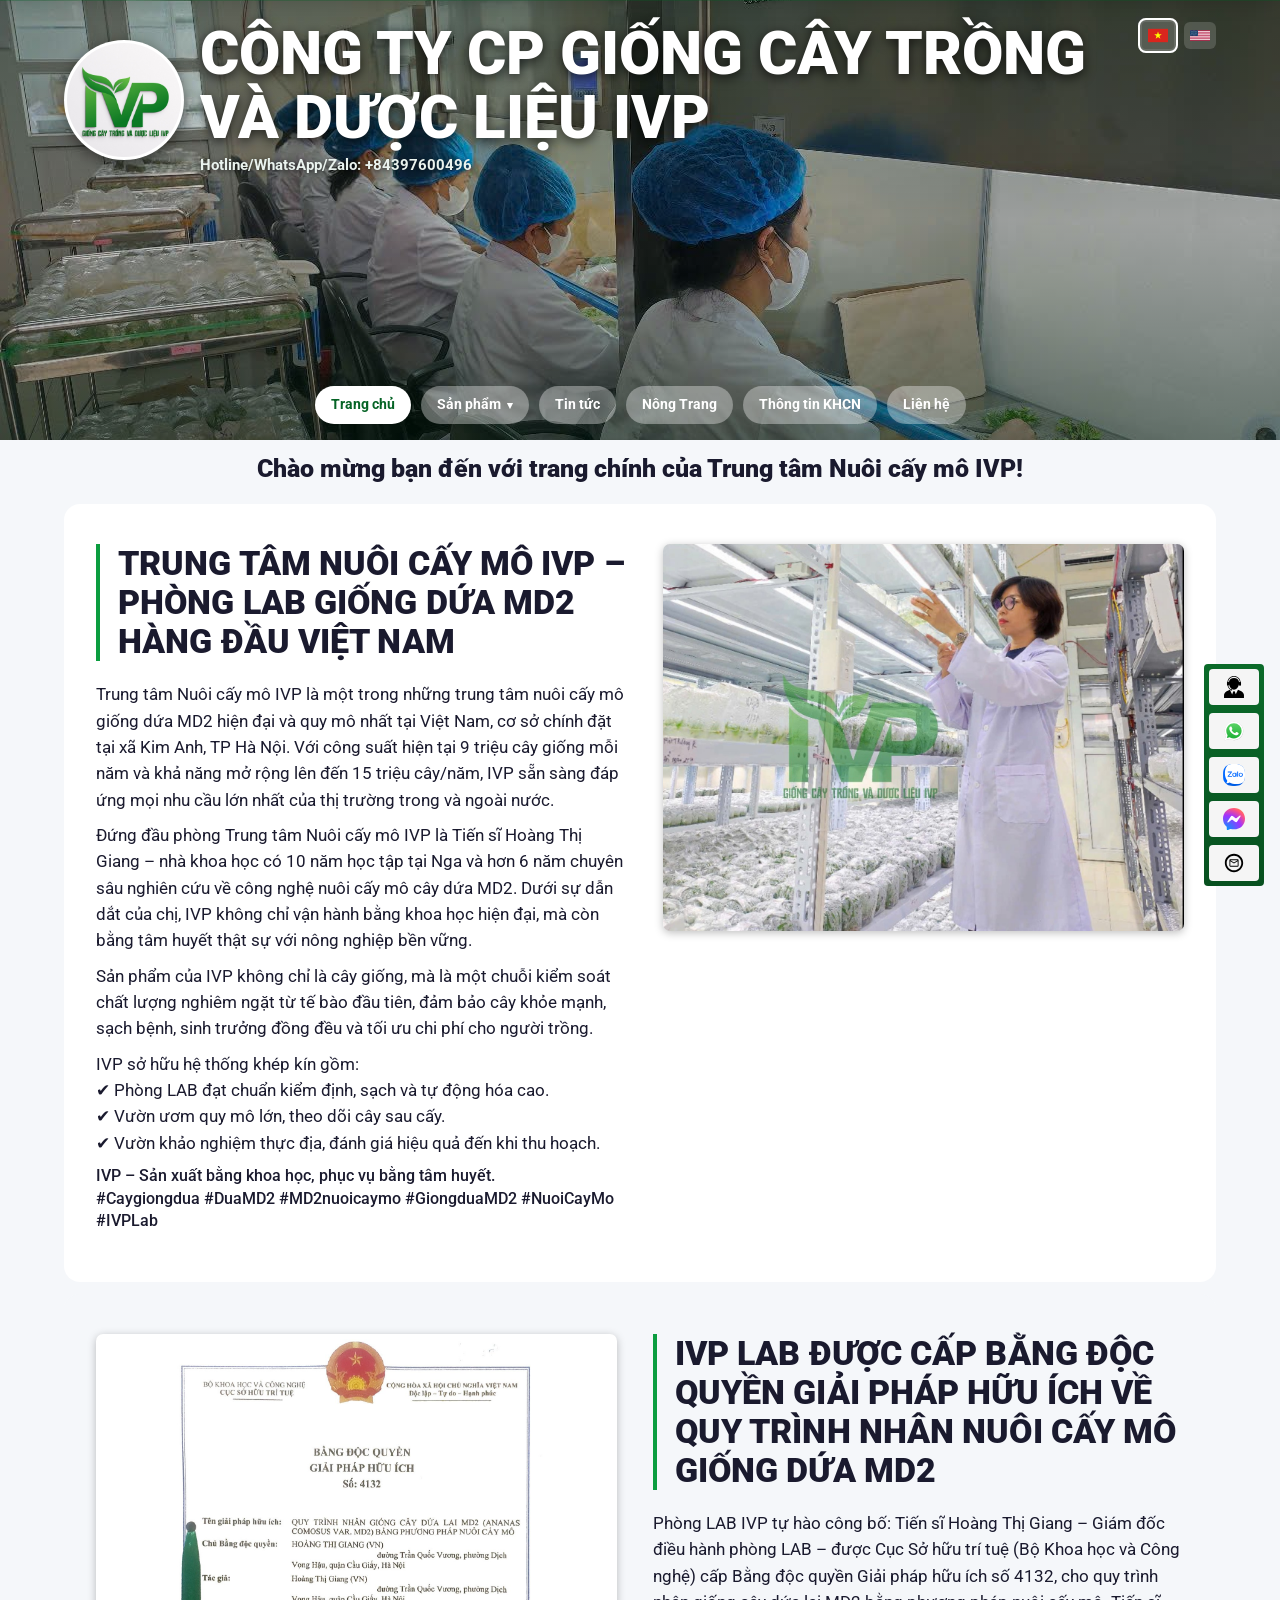
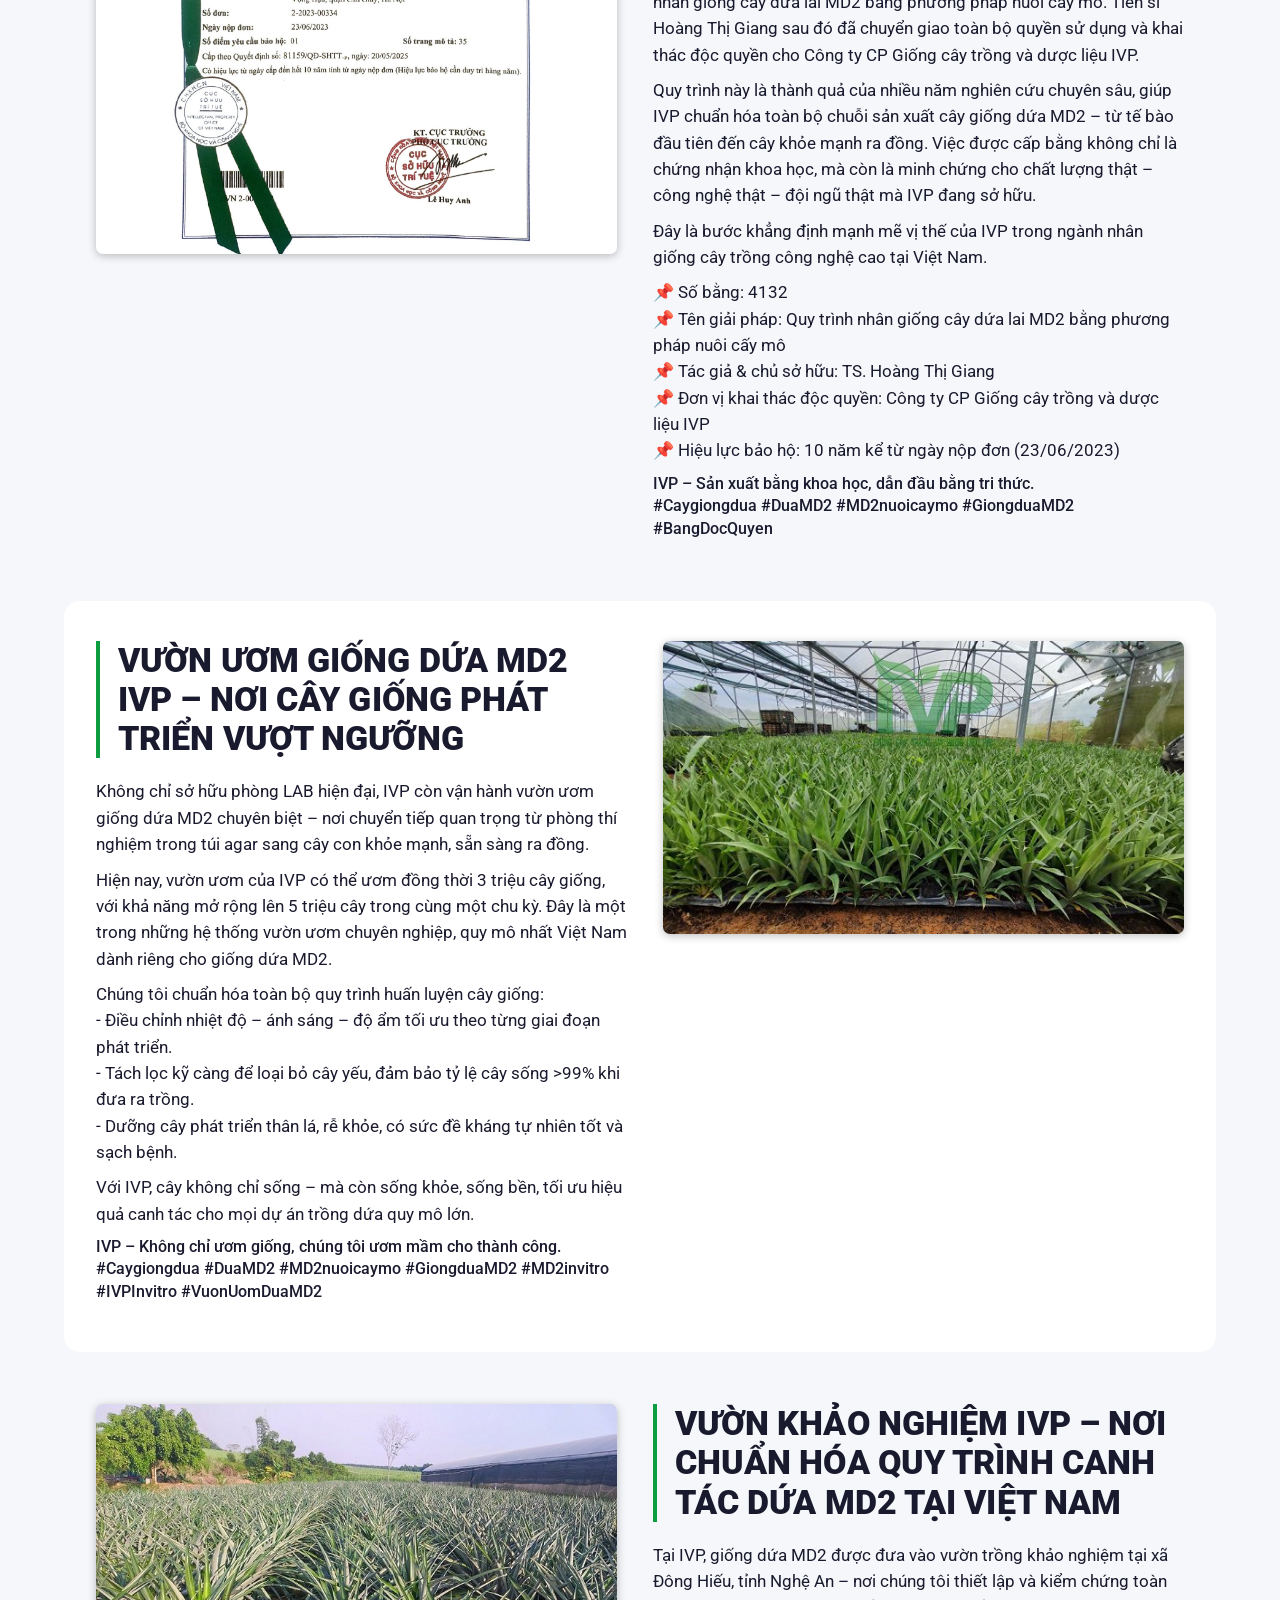
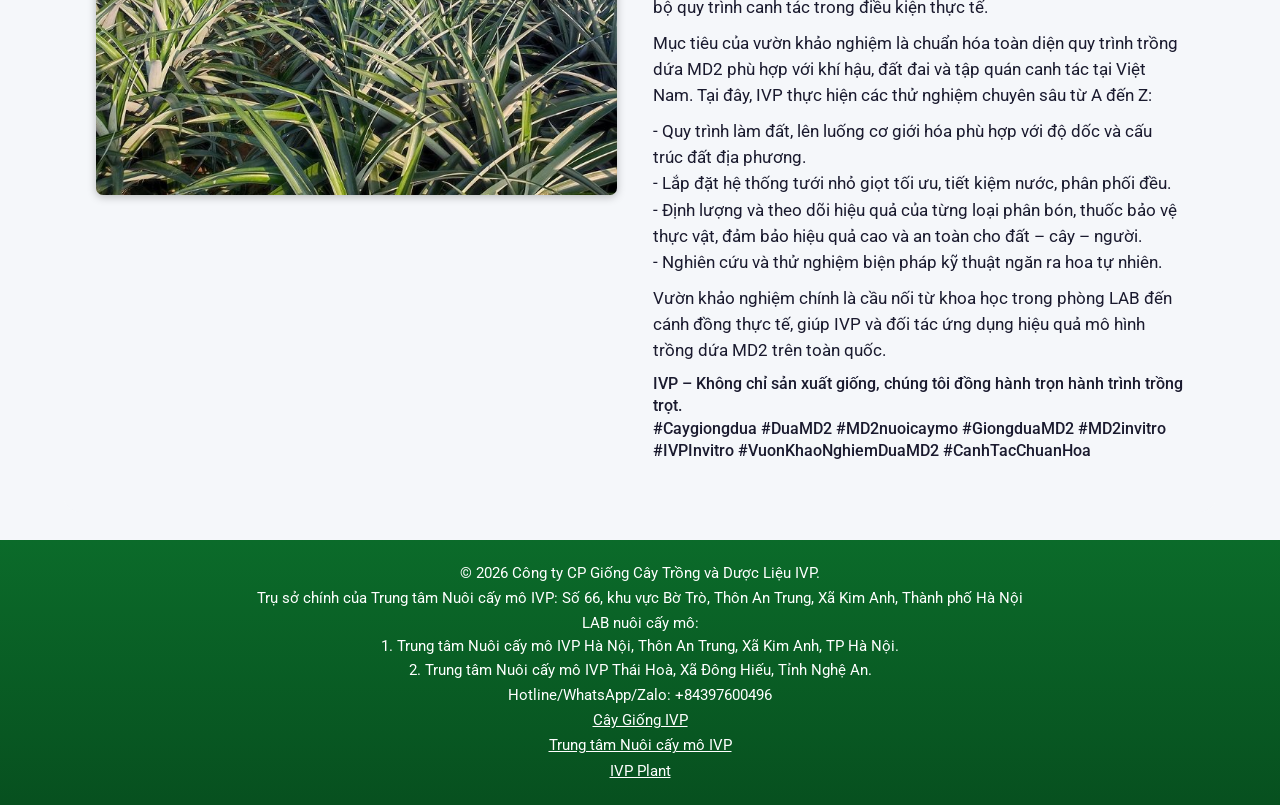
==== commit ab415018: "fix: Comprehensive English translation improvements across all pages" ====
--- a/index.html
+++ b/index.html
@@ -1,154 +1,154 @@
-<!doctype html>
-<html lang="vi">
-<head>
-  <meta charset="utf-8">
-  <meta name="viewport" content="width=device-width,initial-scale=1">
-  <title data-lang-vi="Trung tâm Nuôi cấy mô IVP – PHÒNG LAB GIỐNG DỨA MD2 HÀNG ĐẦU VIỆT NAM" data-lang-en="IVP Tissue Culture Center – VIETNAM'S LEADING MD2 PINEAPPLE TISSUE CULTURE LAB">Trung tâm Nuôi cấy mô IVP – PHÒNG LAB GIỐNG DỨA MD2 HÀNG ĐẦU VIỆT NAM</title>
-  <meta name="description" content="Trung tâm Nuôi cấy mô IVP – Đơn vị hàng đầu Việt Nam về nghiên cứu, sản xuất và cung cấp giống dứa MD2 bằng công nghệ nuôi cấy mô.">
-  <meta property="og:title" content="Công ty CP Giống Cây Trồng và Dược Liệu IVP">
-  <meta property="og:description" content="Cung cấp giống dứa MD2 sạch bệnh, đồng đều, chuẩn xuất khẩu. Dịch vụ công nghệ và chuyển giao quy trình.">
-  <meta property="og:image" content="assets/images/logo.jpg">
-  <link rel="icon" type="image/png" href="assets/images/logo.jpg">
-  
-  <link rel="preconnect" href="https://fonts.googleapis.com">
-  <link rel="preconnect" href="https://fonts.gstatic.com" crossorigin>
-  <link href="https://fonts.googleapis.com/css2?family=Roboto:wght@400;500;700;900&display=swap" rel="stylesheet">
-  <link rel="stylesheet" href="styles.css">
-</head>
-<body>
-<header class="hero">
-  <img class="hero-img" src="assets/images/background.jpg" alt="Ảnh bìa IVP">
-  <div class="hero-inner">
-    <div class="hero-top">
-      <div class="brand">
-        <div class="logo-wrap"><img src="assets/images/logo.jpg" alt="IVP"></div>
-        <div>
-          <h1 data-lang-vi-html="Công ty CP Giống Cây Trồng&lt;br&gt;và Dược Liệu IVP" data-lang-en-html="IVP Seedlings &amp;amp; Medicinal&lt;br&gt;Plants JSC">Công ty CP Giống Cây Trồng<br>và Dược Liệu IVP</h1>
-          <p>Hotline/WhatsApp/Zalo: +84397600496</p>
-        </div>
-      </div>
-      
-      <button class="hamburger" type="button" aria-label="Menu"><span></span><span></span><span></span></button>
-      <div class="flags">
-        <button class="flag-btn" aria-label="Tiếng Việt"><img loading="lazy" src="assets/icons/VietNam.svg" alt="VN"></button>
-        <button class="flag-btn" aria-label="English"><img loading="lazy" src="assets/icons/Usa.svg" alt="US"></button>
-      </div>
-    </div>
-    <nav class="nav">
-      <a class="active" href="index.html" data-lang-vi="Trang chủ" data-lang-en="Home">Trang chủ</a>
-      <div class="nav-dropdown">
-        <span class="nav-toggle " data-lang-vi="Sản phẩm " data-lang-en="Products ">Sản phẩm </span>
-        <div class="nav-sub">
-          <a href="products.html#giong-cay-trong" data-lang-vi="🌱 Giống cây trồng" data-lang-en="🌱 Plant Seedlings">🌱 Giống cây trồng</a>
-          <a href="products.html#quy-trinh-cong-nghe" data-lang-vi="⚙️ Quy trình công nghệ" data-lang-en="⚙️ Technology Process">⚙️ Quy trình công nghệ</a>
-          <a href="products.html#vat-tu-nong-nghiep" data-lang-vi="📦 Vật tư nông nghiệp" data-lang-en="📦 Agricultural Supplies">📦 Vật tư nông nghiệp</a>
-          <a href="products.html#trai-cay" data-lang-vi="🍍 Trái cây" data-lang-en="🍍 Fruits">🍍 Trái cây</a>
-        </div>
-      </div>
-      <a href="news.html" data-lang-vi="Tin tức" data-lang-en="News">Tin tức</a>
-      <a href="members.html" data-lang-vi="Nông Trang" data-lang-en="Farm">Nông Trang</a>
-      <a href="khcn.html" data-lang-vi="Thông tin KHCN" data-lang-en="S&T Info">Thông tin KHCN</a>
-      <a href="contacts.html" data-lang-vi="Liên hệ" data-lang-en="Contact">Liên hệ</a>
-    </nav>
-  </div>
-</header>
-
-<main class="main home-main">
-  <h3 class="welcome" data-lang-vi="Chào mừng bạn đến với trang chính của Trung tâm Nuôi cấy mô IVP!" data-lang-en="Welcome to the homepage of IVP Tissue Culture Center!">Chào mừng bạn đến với trang chính của Trung tâm Nuôi cấy mô IVP!</h3>
-
-  <section class="section home-section anim-fade">
-    <article>
-      <h2 data-lang-vi="Trung tâm Nuôi cấy mô IVP – PHÒNG LAB GIỐNG DỨA MD2 HÀNG ĐẦU VIỆT NAM" data-lang-en="IVP Tissue Culture Center – VIETNAM'S LEADING MD2 PINEAPPLE TISSUE CULTURE LAB">Trung tâm Nuôi cấy mô IVP – PHÒNG LAB GIỐNG DỨA MD2 HÀNG ĐẦU VIỆT NAM</h2>
-      <p data-lang-vi="Trung tâm Nuôi cấy mô IVP là một trong những trung tâm nuôi cấy mô giống dứa MD2 hiện đại và quy mô nhất tại Việt Nam, cơ sở chính đặt tại xã Kim Anh, TP Hà Nội. Với công suất hiện tại 9 triệu cây giống mỗi năm và khả năng mở rộng lên đến 15 triệu cây/năm, IVP sẵn sàng đáp ứng mọi nhu cầu lớn nhất của thị trường trong và ngoài nước." data-lang-en="IVP Tissue Culture Center is one of the most modern and large-scale MD2 pineapple tissue culture centers in Vietnam, with its main facility located in Kim Anh commune, Hanoi. With a current capacity of 9 million seedlings per year and expandable up to 15 million seedlings/year, IVP is ready to meet the largest demands of both domestic and international markets.">Trung tâm Nuôi cấy mô IVP là một trong những trung tâm nuôi cấy mô giống dứa MD2 hiện đại và quy mô nhất tại Việt Nam, cơ sở chính đặt tại xã Kim Anh, TP Hà Nội. Với công suất hiện tại 9 triệu cây giống mỗi năm và khả năng mở rộng lên đến 15 triệu cây/năm, IVP sẵn sàng đáp ứng mọi nhu cầu lớn nhất của thị trường trong và ngoài nước.</p>
-      <p data-lang-vi="Đứng đầu phòng Trung tâm Nuôi cấy mô IVP là Tiến sĩ Hoàng Thị Giang – nhà khoa học có 10 năm học tập tại Nga và hơn 6 năm chuyên sâu nghiên cứu về công nghệ nuôi cấy mô cây dứa MD2. Dưới sự dẫn dắt của chị, IVP không chỉ vận hành bằng khoa học hiện đại, mà còn bằng tâm huyết thật sự với nông nghiệp bền vững." data-lang-en="Leading the IVP Tissue Culture Center is Dr. Hoang Thi Giang – a scientist with 10 years of study in Russia and more than 6 years specializing in MD2 pineapple tissue culture technology. Under her guidance, IVP operates not only with modern science but also with genuine dedication to sustainable agriculture.">Đứng đầu phòng Trung tâm Nuôi cấy mô IVP là Tiến sĩ Hoàng Thị Giang – nhà khoa học có 10 năm học tập tại Nga và hơn 6 năm chuyên sâu nghiên cứu về công nghệ nuôi cấy mô cây dứa MD2. Dưới sự dẫn dắt của chị, IVP không chỉ vận hành bằng khoa học hiện đại, mà còn bằng tâm huyết thật sự với nông nghiệp bền vững.</p>
-      <p data-lang-vi="Sản phẩm của IVP không chỉ là cây giống, mà là một chuỗi kiểm soát chất lượng nghiêm ngặt từ tế bào đầu tiên, đảm bảo cây khỏe mạnh, sạch bệnh, sinh trưởng đồng đều và tối ưu chi phí cho người trồng." data-lang-en="IVP's products are not just seedlings, but a chain of strict quality control from the very first cell, ensuring healthy, disease-free plants with uniform growth and optimized costs for growers.">Sản phẩm của IVP không chỉ là cây giống, mà là một chuỗi kiểm soát chất lượng nghiêm ngặt từ tế bào đầu tiên, đảm bảo cây khỏe mạnh, sạch bệnh, sinh trưởng đồng đều và tối ưu chi phí cho người trồng.</p>
-      <p data-lang-vi-html="IVP sở hữu hệ thống khép kín gồm:&lt;br&gt;✔ Phòng LAB đạt chuẩn kiểm định, sạch và tự động hóa cao.&lt;br&gt;✔ Vườn ươm quy mô lớn, theo dõi cây sau cấy.&lt;br&gt;✔ Vườn khảo nghiệm thực địa, đánh giá hiệu quả đến khi thu hoạch." data-lang-en-html="IVP owns a closed-loop system including:&lt;br&gt;✔ Accredited, clean and highly automated LAB.&lt;br&gt;✔ Large-scale nursery, monitoring post-culture plants.&lt;br&gt;✔ Field trial garden, evaluating effectiveness until harvest.">IVP sở hữu hệ thống khép kín gồm:<br>
-        ✔ Phòng LAB đạt chuẩn kiểm định, sạch và tự động hóa cao.<br>
-        ✔ Vườn ươm quy mô lớn, theo dõi cây sau cấy.<br>
-        ✔ Vườn khảo nghiệm thực địa, đánh giá hiệu quả đến khi thu hoạch.
-      </p>
-      <p class="hashtags" data-lang-vi-html="IVP – Sản xuất bằng khoa học, phục vụ bằng tâm huyết.&lt;br&gt;#Caygiongdua #DuaMD2 #MD2nuoicaymo #GiongduaMD2 #NuoiCayMo #IVPLab" data-lang-en-html="IVP – Producing with science, serving with dedication.&lt;br&gt;#Caygiongdua #DuaMD2 #MD2nuoicaymo #GiongduaMD2 #NuoiCayMo #IVPLab">IVP – Sản xuất bằng khoa học, phục vụ bằng tâm huyết.<br>#Caygiongdua #DuaMD2 #MD2nuoicaymo #GiongduaMD2 #NuoiCayMo #IVPLab</p>
-    </article>
-    <figure><img loading="lazy" class="photo hero-photo" data-previewable="true" src="assets/images/lab-woman.jpg" alt="Phòng LAB giống dứa MD2 IVP"></figure>
-  </section>
-
-  <section class="section home-section reverse patent-section anim-fade">
-    <figure><img loading="lazy" class="photo patent-img" data-previewable="true" src="assets/images/patent.jpg" alt="Bằng độc quyền giải pháp hữu ích số 4132"></figure>
-    <article>
-      <h2 data-lang-vi="IVP LAB ĐƯỢC CẤP BẰNG ĐỘC QUYỀN GIẢI PHÁP HỮU ÍCH VỀ QUY TRÌNH NHÂN NUÔI CẤY MÔ GIỐNG DỨA MD2" data-lang-en="IVP LAB GRANTED UTILITY SOLUTION PATENT FOR MD2 PINEAPPLE TISSUE CULTURE PROPAGATION PROCESS">IVP LAB ĐƯỢC CẤP BẰNG ĐỘC QUYỀN GIẢI PHÁP HỮU ÍCH VỀ QUY TRÌNH NHÂN NUÔI CẤY MÔ GIỐNG DỨA MD2</h2>
-      <p data-lang-vi="Phòng LAB IVP tự hào công bố: Tiến sĩ Hoàng Thị Giang – Giám đốc điều hành phòng LAB – được Cục Sở hữu trí tuệ (Bộ Khoa học và Công nghệ) cấp Bằng độc quyền Giải pháp hữu ích số 4132, cho quy trình nhân giống cây dứa lai MD2 bằng phương pháp nuôi cấy mô. Tiến sĩ Hoàng Thị Giang sau đó đã chuyển giao toàn bộ quyền sử dụng và khai thác độc quyền cho Công ty CP Giống cây trồng và dược liệu IVP." data-lang-en="IVP LAB proudly announces: Dr. Hoang Thi Giang – Executive Director of the LAB – has been granted Utility Solution Patent No. 4132 by the Intellectual Property Office (Ministry of Science and Technology), for the process of propagating MD2 hybrid pineapple plants using tissue culture methods. Dr. Hoang Thi Giang subsequently transferred all exclusive rights of use and exploitation to IVP Seedlings and Medicinal Plants JSC.">Phòng LAB IVP tự hào công bố: Tiến sĩ Hoàng Thị Giang – Giám đốc điều hành phòng LAB – được Cục Sở hữu trí tuệ (Bộ Khoa học và Công nghệ) cấp Bằng độc quyền Giải pháp hữu ích số 4132, cho quy trình nhân giống cây dứa lai MD2 bằng phương pháp nuôi cấy mô. Tiến sĩ Hoàng Thị Giang sau đó đã chuyển giao toàn bộ quyền sử dụng và khai thác độc quyền cho Công ty CP Giống cây trồng và dược liệu IVP.</p>
-      <p data-lang-vi="Quy trình này là thành quả của nhiều năm nghiên cứu chuyên sâu, giúp IVP chuẩn hóa toàn bộ chuỗi sản xuất cây giống dứa MD2 – từ tế bào đầu tiên đến cây khỏe mạnh ra đồng. Việc được cấp bằng không chỉ là chứng nhận khoa học, mà còn là minh chứng cho chất lượng thật – công nghệ thật – đội ngũ thật mà IVP đang sở hữu." data-lang-en="This process is the result of many years of in-depth research, helping IVP standardize the entire MD2 pineapple seedling production chain – from the very first cell to healthy plants ready for the field. The patent is not only a scientific certification, but also proof of real quality – real technology – real team that IVP possesses.">Quy trình này là thành quả của nhiều năm nghiên cứu chuyên sâu, giúp IVP chuẩn hóa toàn bộ chuỗi sản xuất cây giống dứa MD2 – từ tế bào đầu tiên đến cây khỏe mạnh ra đồng. Việc được cấp bằng không chỉ là chứng nhận khoa học, mà còn là minh chứng cho chất lượng thật – công nghệ thật – đội ngũ thật mà IVP đang sở hữu.</p>
-      <p data-lang-vi="Đây là bước khẳng định mạnh mẽ vị thế của IVP trong ngành nhân giống cây trồng công nghệ cao tại Việt Nam." data-lang-en="This is a strong affirmation of IVP's position in the high-tech plant propagation industry in Vietnam.">Đây là bước khẳng định mạnh mẽ vị thế của IVP trong ngành nhân giống cây trồng công nghệ cao tại Việt Nam.</p>
-      <p data-lang-vi-html="📌 Số bằng: 4132&lt;br&gt;📌 Tên giải pháp: Quy trình nhân giống cây dứa lai MD2 bằng phương pháp nuôi cấy mô&lt;br&gt;📌 Tác giả &amp;amp; chủ sở hữu: TS. Hoàng Thị Giang&lt;br&gt;📌 Đơn vị khai thác độc quyền: Công ty CP Giống cây trồng và dược liệu IVP&lt;br&gt;📌 Hiệu lực bảo hộ: 10 năm kể từ ngày nộp đơn (23/06/2023)" data-lang-en-html="📌 Patent No.: 4132&lt;br&gt;📌 Solution name: Process for propagating MD2 hybrid pineapple plants using tissue culture&lt;br&gt;📌 Author &amp;amp; owner: Dr. Hoang Thi Giang&lt;br&gt;📌 Exclusive exploitation unit: IVP Seedlings and Medicinal Plants JSC&lt;br&gt;📌 Protection validity: 10 years from filing date (23/06/2023)">📌 Số bằng: 4132<br>
-         📌 Tên giải pháp: Quy trình nhân giống cây dứa lai MD2 bằng phương pháp nuôi cấy mô<br>
-         📌 Tác giả &amp; chủ sở hữu: TS. Hoàng Thị Giang<br>
-         📌 Đơn vị khai thác độc quyền: Công ty CP Giống cây trồng và dược liệu IVP<br>
-         📌 Hiệu lực bảo hộ: 10 năm kể từ ngày nộp đơn (23/06/2023)</p>
-      <p class="hashtags" data-lang-vi-html="IVP – Sản xuất bằng khoa học, dẫn đầu bằng tri thức.&lt;br&gt;#Caygiongdua #DuaMD2 #MD2nuoicaymo #GiongduaMD2 #BangDocQuyen" data-lang-en-html="IVP – Producing with science, leading with knowledge.&lt;br&gt;#Caygiongdua #DuaMD2 #MD2nuoicaymo #GiongduaMD2 #BangDocQuyen">IVP – Sản xuất bằng khoa học, dẫn đầu bằng tri thức.<br>#Caygiongdua #DuaMD2 #MD2nuoicaymo #GiongduaMD2 #BangDocQuyen</p>
-    </article>
-  </section>
-
--
-  <section class="section home-section nursery-section anim-fade">
-    <article>
-      <h2 data-lang-vi="VƯỜN ƯƠM GIỐNG DỨA MD2 IVP – NƠI CÂY GIỐNG PHÁT TRIỂN VƯỢT NGƯỠNG" data-lang-en="IVP MD2 PINEAPPLE NURSERY – WHERE SEEDLINGS GROW BEYOND EXPECTATIONS">VƯỜN ƯƠM GIỐNG DỨA MD2 IVP – NƠI CÂY GIỐNG PHÁT TRIỂN VƯỢT NGƯỠNG</h2>
-      <p data-lang-vi="Không chỉ sở hữu phòng LAB hiện đại, IVP còn vận hành vườn ươm giống dứa MD2 chuyên biệt – nơi chuyển tiếp quan trọng từ phòng thí nghiệm trong túi agar sang cây con khỏe mạnh, sẵn sàng ra đồng." data-lang-en="Not only owning a modern LAB, IVP also operates a specialized MD2 pineapple nursery – a crucial transition point from agar bag laboratory plants to healthy seedlings ready for the field.">Không chỉ sở hữu phòng LAB hiện đại, IVP còn vận hành vườn ươm giống dứa MD2 chuyên biệt – nơi chuyển tiếp quan trọng từ phòng thí nghiệm trong túi agar sang cây con khỏe mạnh, sẵn sàng ra đồng.</p>
-      <p data-lang-vi="Hiện nay, vườn ươm của IVP có thể ươm đồng thời 3 triệu cây giống, với khả năng mở rộng lên 5 triệu cây trong cùng một chu kỳ. Đây là một trong những hệ thống vườn ươm chuyên nghiệp, quy mô nhất Việt Nam dành riêng cho giống dứa MD2." data-lang-en="Currently, IVP's nursery can simultaneously nurture 3 million seedlings, with the ability to expand to 5 million plants in a single cycle. This is one of the most professional and largest nursery systems in Vietnam dedicated to MD2 pineapple varieties.">Hiện nay, vườn ươm của IVP có thể ươm đồng thời 3 triệu cây giống, với khả năng mở rộng lên 5 triệu cây trong cùng một chu kỳ. Đây là một trong những hệ thống vườn ươm chuyên nghiệp, quy mô nhất Việt Nam dành riêng cho giống dứa MD2.</p>
-      <p data-lang-vi-html="Chúng tôi chuẩn hóa toàn bộ quy trình huấn luyện cây giống:&lt;br&gt;- Điều chỉnh nhiệt độ – ánh sáng – độ ẩm tối ưu theo từng giai đoạn phát triển.&lt;br&gt;- Tách lọc kỹ càng để loại bỏ cây yếu, đảm bảo tỷ lệ cây sống &amp;gt;99% khi đưa ra trồng.&lt;br&gt;- Dưỡng cây phát triển thân lá, rễ khỏe, có sức đề kháng tự nhiên tốt và sạch bệnh." data-lang-en-html="We standardize the entire seedling training process:&lt;br&gt;- Adjusting temperature – light – humidity optimally for each growth stage.&lt;br&gt;- Careful filtering to remove weak plants, ensuring survival rate &amp;gt;99% when planted.&lt;br&gt;- Nurturing plants to develop strong stems, leaves, roots, with good natural resistance and disease-free.">Chúng tôi chuẩn hóa toàn bộ quy trình huấn luyện cây giống:<br>
-        - Điều chỉnh nhiệt độ – ánh sáng – độ ẩm tối ưu theo từng giai đoạn phát triển.<br>
-        - Tách lọc kỹ càng để loại bỏ cây yếu, đảm bảo tỷ lệ cây sống &gt;99% khi đưa ra trồng.<br>
-        - Dưỡng cây phát triển thân lá, rễ khỏe, có sức đề kháng tự nhiên tốt và sạch bệnh.</p>
-      <p data-lang-vi="Với IVP, cây không chỉ sống – mà còn sống khỏe, sống bền, tối ưu hiệu quả canh tác cho mọi dự án trồng dứa quy mô lớn." data-lang-en="With IVP, plants don't just survive – they thrive, endure, and optimize farming efficiency for all large-scale pineapple projects.">Với IVP, cây không chỉ sống – mà còn sống khỏe, sống bền, tối ưu hiệu quả canh tác cho mọi dự án trồng dứa quy mô lớn.</p>
-      <p class="hashtags" data-lang-vi-html="IVP – Không chỉ ươm giống, chúng tôi ươm mầm cho thành công.&lt;br&gt;#Caygiongdua #DuaMD2 #MD2nuoicaymo #GiongduaMD2 #MD2invitro #IVPInvitro #VuonUomDuaMD2" data-lang-en-html="IVP – Not just nurturing seedlings, we nurture the seeds of success.&lt;br&gt;#Caygiongdua #DuaMD2 #MD2nuoicaymo #GiongduaMD2 #MD2invitro #IVPInvitro #VuonUomDuaMD2">IVP – Không chỉ ươm giống, chúng tôi ươm mầm cho thành công.<br>#Caygiongdua #DuaMD2 #MD2nuoicaymo #GiongduaMD2 #MD2invitro #IVPInvitro #VuonUomDuaMD2</p>
-    </article>
-    <figure><img loading="lazy" class="photo" data-previewable="true" src="assets/images/seedlings.jpg" alt="Vườn ươm giống dứa MD2 IVP"></figure>
-  </section>
-
-  <section class="section home-section reverse field-section anim-fade">
-    <figure><img loading="lazy" class="photo" data-previewable="true" src="assets/images/farm-field.jpg" alt="Vườn khảo nghiệm dứa MD2"></figure>
-    <article>
-      <h2 data-lang-vi="VƯỜN KHẢO NGHIỆM IVP – NƠI CHUẨN HÓA QUY TRÌNH CANH TÁC DỨA MD2 TẠI VIỆT NAM" data-lang-en="IVP TRIAL GARDEN – STANDARDIZING MD2 PINEAPPLE CULTIVATION PROCESS IN VIETNAM">VƯỜN KHẢO NGHIỆM IVP – NƠI CHUẨN HÓA QUY TRÌNH CANH TÁC DỨA MD2 TẠI VIỆT NAM</h2>
-      <p data-lang-vi="Tại IVP, giống dứa MD2 được đưa vào vườn trồng khảo nghiệm tại xã Đông Hiếu, tỉnh Nghệ An – nơi chúng tôi thiết lập và kiểm chứng toàn bộ quy trình canh tác trong điều kiện thực tế." data-lang-en="At IVP, MD2 pineapple varieties are planted in trial gardens in Dong Hieu commune, Nghe An province – where we establish and verify the entire cultivation process under real conditions.">Tại IVP, giống dứa MD2 được đưa vào vườn trồng khảo nghiệm tại xã Đông Hiếu, tỉnh Nghệ An – nơi chúng tôi thiết lập và kiểm chứng toàn bộ quy trình canh tác trong điều kiện thực tế.</p>
-      <p data-lang-vi="Mục tiêu của vườn khảo nghiệm là chuẩn hóa toàn diện quy trình trồng dứa MD2 phù hợp với khí hậu, đất đai và tập quán canh tác tại Việt Nam. Tại đây, IVP thực hiện các thử nghiệm chuyên sâu từ A đến Z:" data-lang-en="The goal of the trial garden is to comprehensively standardize the MD2 pineapple cultivation process suitable for Vietnam's climate, soil and farming practices. Here, IVP conducts in-depth experiments from A to Z:">Mục tiêu của vườn khảo nghiệm là chuẩn hóa toàn diện quy trình trồng dứa MD2 phù hợp với khí hậu, đất đai và tập quán canh tác tại Việt Nam. Tại đây, IVP thực hiện các thử nghiệm chuyên sâu từ A đến Z:</p>
-      <p data-lang-vi-html="- Quy trình làm đất, lên luống cơ giới hóa phù hợp với độ dốc và cấu trúc đất địa phương.&lt;br&gt;- Lắp đặt hệ thống tưới nhỏ giọt tối ưu, tiết kiệm nước, phân phối đều.&lt;br&gt;- Định lượng và theo dõi hiệu quả của từng loại phân bón, thuốc bảo vệ thực vật, đảm bảo hiệu quả cao và an toàn cho đất – cây – người.&lt;br&gt;- Nghiên cứu và thử nghiệm biện pháp kỹ thuật ngăn ra hoa tự nhiên." data-lang-en-html="- Soil preparation and mechanized bed-raising process suitable for local slopes and soil structures.&lt;br&gt;- Installing optimal drip irrigation systems, saving water, distributing evenly.&lt;br&gt;- Quantifying and monitoring the effectiveness of each type of fertilizer and pesticide, ensuring high efficiency and safety for soil – plants – people.&lt;br&gt;- Researching and testing technical measures to prevent natural flowering.">- Quy trình làm đất, lên luống cơ giới hóa phù hợp với độ dốc và cấu trúc đất địa phương.<br>
-        - Lắp đặt hệ thống tưới nhỏ giọt tối ưu, tiết kiệm nước, phân phối đều.<br>
-        - Định lượng và theo dõi hiệu quả của từng loại phân bón, thuốc bảo vệ thực vật, đảm bảo hiệu quả cao và an toàn cho đất – cây – người.<br>
-        - Nghiên cứu và thử nghiệm biện pháp kỹ thuật ngăn ra hoa tự nhiên.</p>
-      <p data-lang-vi="Vườn khảo nghiệm chính là cầu nối từ khoa học trong phòng LAB đến cánh đồng thực tế, giúp IVP và đối tác ứng dụng hiệu quả mô hình trồng dứa MD2 trên toàn quốc." data-lang-en="The trial garden is the bridge from laboratory science to real fields, helping IVP and partners effectively apply the MD2 pineapple farming model nationwide.">Vườn khảo nghiệm chính là cầu nối từ khoa học trong phòng LAB đến cánh đồng thực tế, giúp IVP và đối tác ứng dụng hiệu quả mô hình trồng dứa MD2 trên toàn quốc.</p>
-      <p class="hashtags" data-lang-vi-html="IVP – Không chỉ sản xuất giống, chúng tôi đồng hành trọn hành trình trồng trọt.&lt;br&gt;#Caygiongdua #DuaMD2 #MD2nuoicaymo #GiongduaMD2 #MD2invitro #IVPInvitro #VuonKhaoNghiemDuaMD2 #CanhTacChuanHoa" data-lang-en-html="IVP – Not just producing seedlings, we accompany the entire cultivation journey.&lt;br&gt;#Caygiongdua #DuaMD2 #MD2nuoicaymo #GiongduaMD2 #MD2invitro #IVPInvitro #VuonKhaoNghiemDuaMD2 #CanhTacChuanHoa">IVP – Không chỉ sản xuất giống, chúng tôi đồng hành trọn hành trình trồng trọt.<br>#Caygiongdua #DuaMD2 #MD2nuoicaymo #GiongduaMD2 #MD2invitro #IVPInvitro #VuonKhaoNghiemDuaMD2 #CanhTacChuanHoa</p>
-    </article>
-  </section>
-</main>
-
-<footer class="footer">
-  <p data-lang-vi="© 2026 Công ty CP Giống Cây Trồng và Dược Liệu IVP." data-lang-en="© 2026 IVP Seedlings & Medicinal Plants JSC.">© 2026 Công ty CP Giống Cây Trồng và Dược Liệu IVP.</p>
-  <p data-lang-vi="Trụ sở chính: Số 66, khu vực Bờ Trò, Thôn An Trung, Xã Kim Anh, Thành phố Hà Nội" data-lang-en="Headquarters: No. 66, Bo Tro area, An Trung Village, Kim Anh Commune, Hanoi City">Trụ sở chính: Số 66, khu vực Bờ Trò, Thôn An Trung, Xã Kim Anh, Thành phố Hà Nội</p>
-  <p data-lang-vi-html="LAB nuôi cấy mô:&lt;br&gt;1. Trung tâm Nuôi cấy mô IVP Hà Nội, Thôn An Trung, Xã Kim Anh, TP Hà Nội.&lt;br&gt;2. Trung tâm Nuôi cấy mô IVP Thái Hoà, Xã Đông Hiếu, Tỉnh Nghệ An." data-lang-en-html="Tissue Culture LABs:&lt;br&gt;1. IVP Hanoi Tissue Culture Center, An Trung Village, Kim Anh Commune, Hanoi.&lt;br&gt;2. IVP Thai Hoa Tissue Culture Center, Dong Hieu Commune, Nghe An Province.">LAB nuôi cấy mô:<br>1. Trung tâm Nuôi cấy mô IVP Hà Nội, Thôn An Trung, Xã Kim Anh, TP Hà Nội.<br>2. Trung tâm Nuôi cấy mô IVP Thái Hoà, Xã Đông Hiếu, Tỉnh Nghệ An.</p>
-  <p data-lang-vi="Hotline/WhatsApp/Zalo: +84397600496" data-lang-en="Hotline/WhatsApp/Zalo: +84397600496">Hotline/WhatsApp/Zalo: +84397600496</p>
-  <p><a href="https://www.facebook.com/share/18zuzNBw47/" target="_blank" rel="noopener">Cây Giống IVP</a></p>
-  <p><a href="https://www.facebook.com/share/19Tj2G7ocB/" target="_blank" rel="noopener">Trung tâm Nuôi cấy mô IVP</a></p>
-  <p><a href="https://www.facebook.com/share/1D17rWAX2a/" target="_blank" rel="noopener">IVP Plant</a></p>
-</footer>
-
-<div class="floating">
-  <a href="tel:+84397600496" title="Gọi điện"><img loading="lazy" src="assets/icons/call.svg" alt="Call"></a>
-  <a href="https://wa.me/84397600496" title="WhatsApp"><img loading="lazy" src="assets/icons/WhatsApp.svg" alt="WhatsApp"></a>
-  <a href="https://zalo.me/84397600496" title="Zalo"><img loading="lazy" src="assets/icons/zalo.svg" alt="Zalo"></a>
-  <a href="https://m.me/CaygiongIVP" title="Messenger"><img loading="lazy" src="assets/icons/Facebook_Messenger.svg" alt="Messenger"></a>
-  <a href="mailto:ivpagrico@gmail.com" title="Email"><img loading="lazy" src="assets/icons/email.svg" alt="Email"></a>
-</div>
-
-<div class="global-image-viewer" id="globalImageViewer" aria-hidden="true">
-  <button class="viewer-close" type="button" aria-label="Đóng">×</button>
-  <img loading="lazy" id="globalViewerImage" src="" alt="Xem ảnh lớn">
-</div>
-
-
-<button id="backToTop" class="back-to-top" aria-label="Lên đầu trang">↑</button>
-
-<script src="viewer.js"></script>
-<script src="ui.js"></script>
-<script src="lang.js"></script>
-</body>
-</html>
+<!doctype html>
+<html lang="vi">
+<head>
+  <meta charset="utf-8">
+  <meta name="viewport" content="width=device-width,initial-scale=1">
+  <title data-lang-vi="Trung tâm Nuôi cấy mô IVP – PHÒNG LAB GIỐNG DỨA MD2 HÀNG ĐẦU VIỆT NAM" data-lang-en="IVP Tissue Culture Center – VIETNAM'S LEADING MD2 PINEAPPLE TISSUE CULTURE LAB">Trung tâm Nuôi cấy mô IVP – PHÒNG LAB GIỐNG DỨA MD2 HÀNG ĐẦU VIỆT NAM</title>
+  <meta name="description" content="Trung tâm Nuôi cấy mô IVP – Đơn vị hàng đầu Việt Nam về nghiên cứu, sản xuất và cung cấp giống dứa MD2 bằng công nghệ nuôi cấy mô.">
+  <meta property="og:title" content="Công ty CP Giống Cây Trồng và Dược Liệu IVP">
+  <meta property="og:description" content="Cung cấp giống dứa MD2 sạch bệnh, đồng đều, chuẩn xuất khẩu. Dịch vụ công nghệ và chuyển giao quy trình.">
+  <meta property="og:image" content="assets/images/logo.jpg">
+  <link rel="icon" type="image/png" href="assets/images/logo.jpg">
+  
+  <link rel="preconnect" href="https://fonts.googleapis.com">
+  <link rel="preconnect" href="https://fonts.gstatic.com" crossorigin>
+  <link href="https://fonts.googleapis.com/css2?family=Roboto:wght@400;500;700;900&display=swap" rel="stylesheet">
+  <link rel="stylesheet" href="styles.css">
+</head>
+<body>
+<header class="hero">
+  <img class="hero-img" src="assets/images/background.jpg" alt="Ảnh bìa IVP">
+  <div class="hero-inner">
+    <div class="hero-top">
+      <div class="brand">
+        <div class="logo-wrap"><img src="assets/images/logo.jpg" alt="IVP"></div>
+        <div>
+          <h1 data-lang-vi-html="Công ty CP Giống Cây Trồng&lt;br&gt;và Dược Liệu IVP" data-lang-en-html="IVP Seedlings &amp; Medicinal&lt;br&gt;Plants JSC">Công ty CP Giống Cây Trồng<br>và Dược Liệu IVP</h1>
+          <p>Hotline/WhatsApp/Zalo: +84397600496</p>
+        </div>
+      </div>
+      
+      <button class="hamburger" type="button" aria-label="Menu"><span></span><span></span><span></span></button>
+      <div class="flags">
+        <button class="flag-btn" aria-label="Tiếng Việt"><img loading="lazy" src="assets/icons/VietNam.svg" alt="VN"></button>
+        <button class="flag-btn" aria-label="English"><img loading="lazy" src="assets/icons/Usa.svg" alt="US"></button>
+      </div>
+    </div>
+    <nav class="nav">
+      <a class="active" href="index.html" data-lang-vi="Trang chủ" data-lang-en="Home">Trang chủ</a>
+      <div class="nav-dropdown">
+        <span class="nav-toggle " data-lang-vi="Sản phẩm " data-lang-en="Products">Sản phẩm </span>
+        <div class="nav-sub">
+          <a href="products.html#giong-cay-trong" data-lang-vi="🌱 Giống cây trồng" data-lang-en="🌱 Plant Seedlings">🌱 Giống cây trồng</a>
+          <a href="products.html#quy-trinh-cong-nghe" data-lang-vi="⚙️ Quy trình công nghệ" data-lang-en="⚙️ Technology Process">⚙️ Quy trình công nghệ</a>
+          <a href="products.html#vat-tu-nong-nghiep" data-lang-vi="📦 Vật tư nông nghiệp" data-lang-en="📦 Agricultural Supplies">📦 Vật tư nông nghiệp</a>
+          <a href="products.html#trai-cay" data-lang-vi="🍍 Trái cây" data-lang-en="🍍 Fruits">🍍 Trái cây</a>
+        </div>
+      </div>
+      <a href="news.html" data-lang-vi="Tin tức" data-lang-en="News">Tin tức</a>
+      <a href="members.html" data-lang-vi="Nông Trang" data-lang-en="Farms">Nông Trang</a>
+      <a href="khcn.html" data-lang-vi="Thông tin KHCN" data-lang-en="R&D Info">Thông tin KHCN</a>
+      <a href="contacts.html" data-lang-vi="Liên hệ" data-lang-en="Contact">Liên hệ</a>
+    </nav>
+  </div>
+</header>
+
+<main class="main home-main">
+  <h3 class="welcome" data-lang-vi="Chào mừng bạn đến với trang chính của Trung tâm Nuôi cấy mô IVP!" data-lang-en="Welcome to the homepage of IVP Tissue Culture Center!">Chào mừng bạn đến với trang chính của Trung tâm Nuôi cấy mô IVP!</h3>
+
+  <section class="section home-section anim-fade">
+    <article>
+      <h2 data-lang-vi="Trung tâm Nuôi cấy mô IVP – PHÒNG LAB GIỐNG DỨA MD2 HÀNG ĐẦU VIỆT NAM" data-lang-en="IVP Tissue Culture Center – VIETNAM'S LEADING MD2 PINEAPPLE TISSUE CULTURE LAB">Trung tâm Nuôi cấy mô IVP – PHÒNG LAB GIỐNG DỨA MD2 HÀNG ĐẦU VIỆT NAM</h2>
+      <p data-lang-vi="Trung tâm Nuôi cấy mô IVP là một trong những trung tâm nuôi cấy mô giống dứa MD2 hiện đại và quy mô nhất tại Việt Nam, cơ sở chính đặt tại xã Kim Anh, TP Hà Nội. Với công suất hiện tại 9 triệu cây giống mỗi năm và khả năng mở rộng lên đến 15 triệu cây/năm, IVP sẵn sàng đáp ứng mọi nhu cầu lớn nhất của thị trường trong và ngoài nước." data-lang-en="IVP Tissue Culture Center is one of the most modern and large-scale MD2 pineapple tissue culture centers in Vietnam, with its main facility located in Kim Anh commune, Hanoi. With a current capacity of 9 million seedlings per year expandable up to 15 million seedlings annually, IVP is ready to meet the highest demands of both domestic and international markets.">Trung tâm Nuôi cấy mô IVP là một trong những trung tâm nuôi cấy mô giống dứa MD2 hiện đại và quy mô nhất tại Việt Nam, cơ sở chính đặt tại xã Kim Anh, TP Hà Nội. Với công suất hiện tại 9 triệu cây giống mỗi năm và khả năng mở rộng lên đến 15 triệu cây/năm, IVP sẵn sàng đáp ứng mọi nhu cầu lớn nhất của thị trường trong và ngoài nước.</p>
+      <p data-lang-vi="Đứng đầu phòng Trung tâm Nuôi cấy mô IVP là Tiến sĩ Hoàng Thị Giang – nhà khoa học có 10 năm học tập tại Nga và hơn 6 năm chuyên sâu nghiên cứu về công nghệ nuôi cấy mô cây dứa MD2. Dưới sự dẫn dắt của chị, IVP không chỉ vận hành bằng khoa học hiện đại, mà còn bằng tâm huyết thật sự với nông nghiệp bền vững." data-lang-en="Leading the IVP Tissue Culture Center is Dr. Hoang Thi Giang – a scientist with 10 years of study in Russia and more than 6 years specializing in MD2 pineapple tissue culture technology. Under her guidance, IVP operates not only with modern science but also with genuine dedication to sustainable agriculture.">Đứng đầu phòng Trung tâm Nuôi cấy mô IVP là Tiến sĩ Hoàng Thị Giang – nhà khoa học có 10 năm học tập tại Nga và hơn 6 năm chuyên sâu nghiên cứu về công nghệ nuôi cấy mô cây dứa MD2. Dưới sự dẫn dắt của chị, IVP không chỉ vận hành bằng khoa học hiện đại, mà còn bằng tâm huyết thật sự với nông nghiệp bền vững.</p>
+      <p data-lang-vi="Sản phẩm của IVP không chỉ là cây giống, mà là một chuỗi kiểm soát chất lượng nghiêm ngặt từ tế bào đầu tiên, đảm bảo cây khỏe mạnh, sạch bệnh, sinh trưởng đồng đều và tối ưu chi phí cho người trồng." data-lang-en="IVP's products are not just seedlings, but a chain of strict quality control from the very first cell, ensuring healthy, disease-free plants with uniform growth and optimized costs for growers.">Sản phẩm của IVP không chỉ là cây giống, mà là một chuỗi kiểm soát chất lượng nghiêm ngặt từ tế bào đầu tiên, đảm bảo cây khỏe mạnh, sạch bệnh, sinh trưởng đồng đều và tối ưu chi phí cho người trồng.</p>
+      <p data-lang-vi-html="IVP sở hữu hệ thống khép kín gồm:&lt;br&gt;✔ Phòng LAB đạt chuẩn kiểm định, sạch và tự động hóa cao.&lt;br&gt;✔ Vườn ươm quy mô lớn, theo dõi cây sau cấy.&lt;br&gt;✔ Vườn khảo nghiệm thực địa, đánh giá hiệu quả đến khi thu hoạch." data-lang-en-html="IVP owns a closed-loop system including:&lt;br&gt;✔ Accredited, clean and highly automated LAB.&lt;br&gt;✔ Large-scale nursery, monitoring post-culture plants.&lt;br&gt;✔ Experimental trial farm, evaluating effectiveness through harvest.">IVP sở hữu hệ thống khép kín gồm:<br>
+        ✔ Phòng LAB đạt chuẩn kiểm định, sạch và tự động hóa cao.<br>
+        ✔ Vườn ươm quy mô lớn, theo dõi cây sau cấy.<br>
+        ✔ Vườn khảo nghiệm thực địa, đánh giá hiệu quả đến khi thu hoạch.
+      </p>
+      <p class="hashtags" data-lang-vi-html="IVP – Sản xuất bằng khoa học, phục vụ bằng tâm huyết.&lt;br&gt;#Caygiongdua #DuaMD2 #MD2nuoicaymo #GiongduaMD2 #NuoiCayMo #IVPLab" data-lang-en-html="IVP – Producing with science, serving with dedication.&lt;br&gt;#Caygiongdua #DuaMD2 #MD2nuoicaymo #GiongduaMD2 #NuoiCayMo #IVPLab">IVP – Sản xuất bằng khoa học, phục vụ bằng tâm huyết.<br>#Caygiongdua #DuaMD2 #MD2nuoicaymo #GiongduaMD2 #NuoiCayMo #IVPLab</p>
+    </article>
+    <figure><img loading="lazy" class="photo hero-photo" data-previewable="true" src="assets/images/lab-woman.jpg" alt="Phòng LAB giống dứa MD2 IVP"></figure>
+  </section>
+
+  <section class="section home-section reverse patent-section anim-fade">
+    <figure><img loading="lazy" class="photo patent-img" data-previewable="true" src="assets/images/patent.jpg" alt="Bằng độc quyền giải pháp hữu ích số 4132"></figure>
+    <article>
+      <h2 data-lang-vi="IVP LAB ĐƯỢC CẤP BẰNG ĐỘC QUYỀN GIẢI PHÁP HỮU ÍCH VỀ QUY TRÌNH NHÂN NUÔI CẤY MÔ GIỐNG DỨA MD2" data-lang-en="IVP LAB GRANTED UTILITY SOLUTION PATENT FOR MD2 PINEAPPLE TISSUE CULTURE PROPAGATION PROCESS">IVP LAB ĐƯỢC CẤP BẰNG ĐỘC QUYỀN GIẢI PHÁP HỮU ÍCH VỀ QUY TRÌNH NHÂN NUÔI CẤY MÔ GIỐNG DỨA MD2</h2>
+      <p data-lang-vi="Phòng LAB IVP tự hào công bố: Tiến sĩ Hoàng Thị Giang – Giám đốc điều hành phòng LAB – được Cục Sở hữu trí tuệ (Bộ Khoa học và Công nghệ) cấp Bằng độc quyền Giải pháp hữu ích số 4132, cho quy trình nhân giống cây dứa lai MD2 bằng phương pháp nuôi cấy mô. Tiến sĩ Hoàng Thị Giang sau đó đã chuyển giao toàn bộ quyền sử dụng và khai thác độc quyền cho Công ty CP Giống cây trồng và dược liệu IVP." data-lang-en="IVP LAB proudly announces: Dr. Hoang Thi Giang – Executive Director of the LAB – has been granted Utility Solution Patent No. 4132 by the Intellectual Property Office (Ministry of Science and Technology), for the process of propagating MD2 hybrid pineapple plants using tissue culture methods. Dr. Hoang Thi Giang subsequently transferred all exclusive rights of use and exploitation to IVP Seedlings & Medicinal Plants JSC.">Phòng LAB IVP tự hào công bố: Tiến sĩ Hoàng Thị Giang – Giám đốc điều hành phòng LAB – được Cục Sở hữu trí tuệ (Bộ Khoa học và Công nghệ) cấp Bằng độc quyền Giải pháp hữu ích số 4132, cho quy trình nhân giống cây dứa lai MD2 bằng phương pháp nuôi cấy mô. Tiến sĩ Hoàng Thị Giang sau đó đã chuyển giao toàn bộ quyền sử dụng và khai thác độc quyền cho Công ty CP Giống cây trồng và dược liệu IVP.</p>
+      <p data-lang-vi="Quy trình này là thành quả của nhiều năm nghiên cứu chuyên sâu, giúp IVP chuẩn hóa toàn bộ chuỗi sản xuất cây giống dứa MD2 – từ tế bào đầu tiên đến cây khỏe mạnh ra đồng. Việc được cấp bằng không chỉ là chứng nhận khoa học, mà còn là minh chứng cho chất lượng thật – công nghệ thật – đội ngũ thật mà IVP đang sở hữu." data-lang-en="This process is the result of many years of in-depth research, helping IVP standardize the entire MD2 pineapple seedling production chain – from the very first cell to healthy plants ready for the field. The patent is not only a scientific certification, but also proof of real quality – real technology – real team that IVP possesses.">Quy trình này là thành quả của nhiều năm nghiên cứu chuyên sâu, giúp IVP chuẩn hóa toàn bộ chuỗi sản xuất cây giống dứa MD2 – từ tế bào đầu tiên đến cây khỏe mạnh ra đồng. Việc được cấp bằng không chỉ là chứng nhận khoa học, mà còn là minh chứng cho chất lượng thật – công nghệ thật – đội ngũ thật mà IVP đang sở hữu.</p>
+      <p data-lang-vi="Đây là bước khẳng định mạnh mẽ vị thế của IVP trong ngành nhân giống cây trồng công nghệ cao tại Việt Nam." data-lang-en="This is a strong affirmation of IVP's position in the high-tech plant propagation industry in Vietnam.">Đây là bước khẳng định mạnh mẽ vị thế của IVP trong ngành nhân giống cây trồng công nghệ cao tại Việt Nam.</p>
+      <p data-lang-vi-html="📌 Số bằng: 4132&lt;br&gt;📌 Tên giải pháp: Quy trình nhân giống cây dứa lai MD2 bằng phương pháp nuôi cấy mô&lt;br&gt;📌 Tác giả &amp; chủ sở hữu: TS. Hoàng Thị Giang&lt;br&gt;📌 Đơn vị khai thác độc quyền: Công ty CP Giống cây trồng và dược liệu IVP&lt;br&gt;📌 Hiệu lực bảo hộ: 10 năm kể từ ngày nộp đơn (23/06/2023)" data-lang-en-html="📌 Patent No.: 4132&lt;br&gt;📌 Solution name: Process for propagating MD2 hybrid pineapple plants using tissue culture&lt;br&gt;📌 Author &amp; owner: Dr. Hoang Thi Giang&lt;br&gt;📌 Exclusive Commercial Licensee: IVP Seedlings & Medicinal Plants JSC&lt;br&gt;📌 Protection validity: 10 years from filing date (23/06/2023)">📌 Số bằng: 4132<br>
+         📌 Tên giải pháp: Quy trình nhân giống cây dứa lai MD2 bằng phương pháp nuôi cấy mô<br>
+         📌 Tác giả &amp; chủ sở hữu: TS. Hoàng Thị Giang<br>
+         📌 Đơn vị khai thác độc quyền: Công ty CP Giống cây trồng và dược liệu IVP<br>
+         📌 Hiệu lực bảo hộ: 10 năm kể từ ngày nộp đơn (23/06/2023)</p>
+      <p class="hashtags" data-lang-vi-html="IVP – Sản xuất bằng khoa học, dẫn đầu bằng tri thức.&lt;br&gt;#Caygiongdua #DuaMD2 #MD2nuoicaymo #GiongduaMD2 #BangDocQuyen" data-lang-en-html="IVP – Producing with science, leading with knowledge.&lt;br&gt;#Caygiongdua #DuaMD2 #MD2nuoicaymo #GiongduaMD2 #BangDocQuyen">IVP – Sản xuất bằng khoa học, dẫn đầu bằng tri thức.<br>#Caygiongdua #DuaMD2 #MD2nuoicaymo #GiongduaMD2 #BangDocQuyen</p>
+    </article>
+  </section>
+
+
+
+  <section class="section home-section nursery-section anim-fade">
+    <article>
+      <h2 data-lang-vi="VƯỜN ƯƠM GIỐNG DỨA MD2 IVP – NƠI CÂY GIỐNG PHÁT TRIỂN VƯỢT NGƯỠNG" data-lang-en="IVP MD2 PINEAPPLE NURSERY – WHERE SEEDLINGS GROW BEYOND EXPECTATIONS">VƯỜN ƯƠM GIỐNG DỨA MD2 IVP – NƠI CÂY GIỐNG PHÁT TRIỂN VƯỢT NGƯỠNG</h2>
+      <p data-lang-vi="Không chỉ sở hữu phòng LAB hiện đại, IVP còn vận hành vườn ươm giống dứa MD2 chuyên biệt – nơi chuyển tiếp quan trọng từ phòng thí nghiệm trong túi agar sang cây con khỏe mạnh, sẵn sàng ra đồng." data-lang-en="In addition to its modern laboratory, IVP operates a specialized MD2 pineapple nursery — a crucial bridge transitioning plants from in-vitro agar bags to robust, field-ready seedlings.">Không chỉ sở hữu phòng LAB hiện đại, IVP còn vận hành vườn ươm giống dứa MD2 chuyên biệt – nơi chuyển tiếp quan trọng từ phòng thí nghiệm trong túi agar sang cây con khỏe mạnh, sẵn sàng ra đồng.</p>
+      <p data-lang-vi="Hiện nay, vườn ươm của IVP có thể ươm đồng thời 3 triệu cây giống, với khả năng mở rộng lên 5 triệu cây trong cùng một chu kỳ. Đây là một trong những hệ thống vườn ươm chuyên nghiệp, quy mô nhất Việt Nam dành riêng cho giống dứa MD2." data-lang-en="Currently, IVP's nursery can simultaneously nurture 3 million seedlings, with the ability to expand to 5 million plants in a single cycle. This is one of the most professional and largest nursery systems in Vietnam dedicated to MD2 pineapple varieties.">Hiện nay, vườn ươm của IVP có thể ươm đồng thời 3 triệu cây giống, với khả năng mở rộng lên 5 triệu cây trong cùng một chu kỳ. Đây là một trong những hệ thống vườn ươm chuyên nghiệp, quy mô nhất Việt Nam dành riêng cho giống dứa MD2.</p>
+      <p data-lang-vi-html="Chúng tôi chuẩn hóa toàn bộ quy trình huấn luyện cây giống:&lt;br&gt;- Điều chỉnh nhiệt độ – ánh sáng – độ ẩm tối ưu theo từng giai đoạn phát triển.&lt;br&gt;- Tách lọc kỹ càng để loại bỏ cây yếu, đảm bảo tỷ lệ cây sống &amp;gt;99% khi đưa ra trồng.&lt;br&gt;- Dưỡng cây phát triển thân lá, rễ khỏe, có sức đề kháng tự nhiên tốt và sạch bệnh." data-lang-en-html="We standardize the entire seedling acclimatization process:&lt;br&gt;- Adjusting temperature – light – humidity optimally for each growth stage.&lt;br&gt;- Rigorously grading plants to remove weak specimens, ensuring a field survival rate &amp;gt;99% when planted.&lt;br&gt;- Nurturing plants to develop robust stems, roots, and foliage with strong natural resistance and complete disease freedom.">Chúng tôi chuẩn hóa toàn bộ quy trình huấn luyện cây giống:<br>
+        - Điều chỉnh nhiệt độ – ánh sáng – độ ẩm tối ưu theo từng giai đoạn phát triển.<br>
+        - Tách lọc kỹ càng để loại bỏ cây yếu, đảm bảo tỷ lệ cây sống &gt;99% khi đưa ra trồng.<br>
+        - Dưỡng cây phát triển thân lá, rễ khỏe, có sức đề kháng tự nhiên tốt và sạch bệnh.</p>
+      <p data-lang-vi="Với IVP, cây không chỉ sống – mà còn sống khỏe, sống bền, tối ưu hiệu quả canh tác cho mọi dự án trồng dứa quy mô lớn." data-lang-en="With IVP, plants don't just survive – they thrive, endure, and optimize farming efficiency for all large-scale pineapple projects.">Với IVP, cây không chỉ sống – mà còn sống khỏe, sống bền, tối ưu hiệu quả canh tác cho mọi dự án trồng dứa quy mô lớn.</p>
+      <p class="hashtags" data-lang-vi-html="IVP – Không chỉ ươm giống, chúng tôi ươm mầm cho thành công.&lt;br&gt;#Caygiongdua #DuaMD2 #MD2nuoicaymo #GiongduaMD2 #MD2invitro #IVPInvitro #VuonUomDuaMD2" data-lang-en-html="IVP – Not just nurturing seedlings, we nurture the seeds of success.&lt;br&gt;#Caygiongdua #DuaMD2 #MD2nuoicaymo #GiongduaMD2 #MD2invitro #IVPInvitro #VuonUomDuaMD2">IVP – Không chỉ ươm giống, chúng tôi ươm mầm cho thành công.<br>#Caygiongdua #DuaMD2 #MD2nuoicaymo #GiongduaMD2 #MD2invitro #IVPInvitro #VuonUomDuaMD2</p>
+    </article>
+    <figure><img loading="lazy" class="photo" data-previewable="true" src="assets/images/seedlings.jpg" alt="Vườn ươm giống dứa MD2 IVP"></figure>
+  </section>
+
+  <section class="section home-section reverse field-section anim-fade">
+    <figure><img loading="lazy" class="photo" data-previewable="true" src="assets/images/farm-field.jpg" alt="Vườn khảo nghiệm dứa MD2"></figure>
+    <article>
+      <h2 data-lang-vi="VƯỜN KHẢO NGHIỆM IVP – NƠI CHUẨN HÓA QUY TRÌNH CANH TÁC DỨA MD2 TẠI VIỆT NAM" data-lang-en="IVP EXPERIMENTAL FARM – STANDARDIZING MD2 PINEAPPLE CULTIVATION PRACTICES IN VIETNAM">VƯỜN KHẢO NGHIỆM IVP – NƠI CHUẨN HÓA QUY TRÌNH CANH TÁC DỨA MD2 TẠI VIỆT NAM</h2>
+      <p data-lang-vi="Tại IVP, giống dứa MD2 được đưa vào vườn trồng khảo nghiệm tại xã Đông Hiếu, tỉnh Nghệ An – nơi chúng tôi thiết lập và kiểm chứng toàn bộ quy trình canh tác trong điều kiện thực tế." data-lang-en="At IVP, MD2 pineapple varieties are cultivated at our experimental farm in Dong Hieu Commune, Nghe An Province – where we establish and verify the entire cultivation process under real-world conditions.">Tại IVP, giống dứa MD2 được đưa vào vườn trồng khảo nghiệm tại xã Đông Hiếu, tỉnh Nghệ An – nơi chúng tôi thiết lập và kiểm chứng toàn bộ quy trình canh tác trong điều kiện thực tế.</p>
+      <p data-lang-vi="Mục tiêu của vườn khảo nghiệm là chuẩn hóa toàn diện quy trình trồng dứa MD2 phù hợp với khí hậu, đất đai và tập quán canh tác tại Việt Nam. Tại đây, IVP thực hiện các thử nghiệm chuyên sâu từ A đến Z:" data-lang-en="The goal of the experimental farm is to comprehensively standardize the MD2 pineapple cultivation process for Vietnam's climate, soil, and farming practices. Here, IVP conducts thorough experiments covering every aspect:">Mục tiêu của vườn khảo nghiệm là chuẩn hóa toàn diện quy trình trồng dứa MD2 phù hợp với khí hậu, đất đai và tập quán canh tác tại Việt Nam. Tại đây, IVP thực hiện các thử nghiệm chuyên sâu từ A đến Z:</p>
+      <p data-lang-vi-html="- Quy trình làm đất, lên luống cơ giới hóa phù hợp với độ dốc và cấu trúc đất địa phương.&lt;br&gt;- Lắp đặt hệ thống tưới nhỏ giọt tối ưu, tiết kiệm nước, phân phối đều.&lt;br&gt;- Định lượng và theo dõi hiệu quả của từng loại phân bón, thuốc bảo vệ thực vật, đảm bảo hiệu quả cao và an toàn cho đất – cây – người.&lt;br&gt;- Nghiên cứu và thử nghiệm biện pháp kỹ thuật ngăn ra hoa tự nhiên." data-lang-en-html="- Soil preparation and mechanized bed-raising process suitable for local slopes and soil structures.&lt;br&gt;- Installing optimal drip irrigation systems, saving water, distributing evenly.&lt;br&gt;- Quantifying and monitoring the effectiveness of each type of fertilizer and pesticide, ensuring high efficiency and safety for soil – plants – people.&lt;br&gt;- Researching and testing technical measures to prevent natural flowering.">- Quy trình làm đất, lên luống cơ giới hóa phù hợp với độ dốc và cấu trúc đất địa phương.<br>
+        - Lắp đặt hệ thống tưới nhỏ giọt tối ưu, tiết kiệm nước, phân phối đều.<br>
+        - Định lượng và theo dõi hiệu quả của từng loại phân bón, thuốc bảo vệ thực vật, đảm bảo hiệu quả cao và an toàn cho đất – cây – người.<br>
+        - Nghiên cứu và thử nghiệm biện pháp kỹ thuật ngăn ra hoa tự nhiên.</p>
+      <p data-lang-vi="Vườn khảo nghiệm chính là cầu nối từ khoa học trong phòng LAB đến cánh đồng thực tế, giúp IVP và đối tác ứng dụng hiệu quả mô hình trồng dứa MD2 trên toàn quốc." data-lang-en="The experimental farm is the bridge from laboratory science to real fields, helping IVP and partners effectively apply the MD2 pineapple farming model nationwide.">Vườn khảo nghiệm chính là cầu nối từ khoa học trong phòng LAB đến cánh đồng thực tế, giúp IVP và đối tác ứng dụng hiệu quả mô hình trồng dứa MD2 trên toàn quốc.</p>
+      <p class="hashtags" data-lang-vi-html="IVP – Không chỉ sản xuất giống, chúng tôi đồng hành trọn hành trình trồng trọt.&lt;br&gt;#Caygiongdua #DuaMD2 #MD2nuoicaymo #GiongduaMD2 #MD2invitro #IVPInvitro #VuonKhaoNghiemDuaMD2 #CanhTacChuanHoa" data-lang-en-html="IVP – Not just producing seedlings, we accompany the entire cultivation journey.&lt;br&gt;#Caygiongdua #DuaMD2 #MD2nuoicaymo #GiongduaMD2 #MD2invitro #IVPInvitro #VuonKhaoNghiemDuaMD2 #CanhTacChuanHoa">IVP – Không chỉ sản xuất giống, chúng tôi đồng hành trọn hành trình trồng trọt.<br>#Caygiongdua #DuaMD2 #MD2nuoicaymo #GiongduaMD2 #MD2invitro #IVPInvitro #VuonKhaoNghiemDuaMD2 #CanhTacChuanHoa</p>
+    </article>
+  </section>
+</main>
+
+<footer class="footer">
+  <p data-lang-vi="© 2026 Công ty CP Giống Cây Trồng và Dược Liệu IVP." data-lang-en="© 2026 IVP Seedlings & Medicinal Plants JSC.">© 2026 Công ty CP Giống Cây Trồng và Dược Liệu IVP.</p>
+  <p data-lang-vi="Trụ sở chính của Trung tâm Nuôi cấy mô IVP: Số 66, khu vực Bờ Trò, Thôn An Trung, Xã Kim Anh, Thành phố Hà Nội" data-lang-en="IVP Tissue Culture Center Headquarters: No. 66, Bo Tro area, An Trung Village, Kim Anh Commune, Hanoi City">Trụ sở chính của Trung tâm Nuôi cấy mô IVP: Số 66, khu vực Bờ Trò, Thôn An Trung, Xã Kim Anh, Thành phố Hà Nội</p>
+  <p data-lang-vi-html="LAB nuôi cấy mô:&lt;br&gt;1. Trung tâm Nuôi cấy mô IVP Hà Nội, Thôn An Trung, Xã Kim Anh, TP Hà Nội.&lt;br&gt;2. Trung tâm Nuôi cấy mô IVP Thái Hoà, Xã Đông Hiếu, Tỉnh Nghệ An." data-lang-en-html="Tissue Culture LABs:&lt;br&gt;1. IVP Hanoi Tissue Culture Center, An Trung Village, Kim Anh Commune, Hanoi.&lt;br&gt;2. IVP Thai Hoa Tissue Culture Center, Dong Hieu Commune, Nghe An Province.">LAB nuôi cấy mô:<br>1. Trung tâm Nuôi cấy mô IVP Hà Nội, Thôn An Trung, Xã Kim Anh, TP Hà Nội.<br>2. Trung tâm Nuôi cấy mô IVP Thái Hoà, Xã Đông Hiếu, Tỉnh Nghệ An.</p>
+  <p data-lang-vi="Hotline/WhatsApp/Zalo: +84397600496" data-lang-en="Hotline/WhatsApp/Zalo: +84397600496">Hotline/WhatsApp/Zalo: +84397600496</p>
+  <p><a href="https://www.facebook.com/share/18zuzNBw47/" target="_blank" rel="noopener">Cây Giống IVP</a></p>
+  <p><a href="https://www.facebook.com/share/19Tj2G7ocB/" target="_blank" rel="noopener">Trung tâm Nuôi cấy mô IVP</a></p>
+  <p><a href="https://www.facebook.com/share/1D17rWAX2a/" target="_blank" rel="noopener">IVP Plant</a></p>
+</footer>
+
+<div class="floating">
+  <a href="tel:+84397600496" title="Call"><img loading="lazy" src="assets/icons/call.svg" alt="Call"></a>
+  <a href="https://wa.me/84397600496" title="WhatsApp"><img loading="lazy" src="assets/icons/WhatsApp.svg" alt="WhatsApp"></a>
+  <a href="https://zalo.me/84397600496" title="Zalo"><img loading="lazy" src="assets/icons/zalo.svg" alt="Zalo"></a>
+  <a href="https://m.me/CaygiongIVP" title="Messenger"><img loading="lazy" src="assets/icons/Facebook_Messenger.svg" alt="Messenger"></a>
+  <a href="mailto:ivpagrico@gmail.com" title="Email"><img loading="lazy" src="assets/icons/email.svg" alt="Email"></a>
+</div>
+
+<div class="global-image-viewer" id="globalImageViewer" aria-hidden="true">
+  <button class="viewer-close" type="button" aria-label="Close">×</button>
+  <img loading="lazy" id="globalViewerImage" src="" alt="Enlarge image">
+</div>
+
+
+<button id="backToTop" class="back-to-top" aria-label="Back to top">↑</button>
+
+<script src="viewer.js"></script>
+<script src="ui.js"></script>
+<script src="lang.js"></script>
+</body>
+</html>
--- a/styles.css
+++ b/styles.css
@@ -184,6 +184,9 @@
 .members-page h1{font-size:32px;line-height:1.2;margin:0 0 22px;font-weight:900;color:#1a1a2e;text-align:left}
 .farm-group{margin:0 0 44px;max-width:none}
 .farm-group h2{font-size:22px;line-height:1.3;margin:0 0 14px;font-weight:900;color:#1a1a2e}
+.farm-grid{display:grid;grid-template-columns:repeat(2,1fr);gap:22px;margin-top:20px;align-items:start}
+.farm-card{background:#fff;border-radius:12px;padding:22px 24px;box-shadow:0 4px 14px rgba(0,0,0,.06);border-top:4px solid #0b9d3f;transition:transform .2s ease,box-shadow .2s ease;display:flex;flex-direction:column}
+.farm-card:hover{transform:translateY(-4px);box-shadow:0 10px 24px rgba(0,0,0,.12)}
 .farm-link{display:block;border:0;background:none;padding:0;margin:0 0 4px;color:#2d3748;text-decoration:none;font-size:18px;line-height:1.35;font-weight:600;cursor:pointer;text-align:left;transition:color .18s ease}
 .farm-link:hover,.farm-link.open{color:#0b9d3f}
 .farm-date{margin:0 0 20px;color:#6e788a;font-size:14px;line-height:1.2}
@@ -200,7 +203,7 @@
 .farm-carousel-thumb img{display:block;width:78px;height:78px;object-fit:cover;border-radius:3px;box-shadow:0 2px 8px rgba(0,0,0,.18)}
 .farm-carousel-thumb:hover{transform:translateY(-2px)}
 .farm-carousel-thumb.active{border-color:#3b82f6;box-shadow:0 0 0 1px rgba(59,130,246,.25)}
-@media(max-width:760px){.members-page{margin:0;padding:18px 14px 60px}.members-page h1{font-size:24px}.farm-group h2{font-size:20px}.farm-link{font-size:17px}.farm-inline-detail p{font-size:15px}.farm-carousel-arrow{width:30px;height:40px;font-size:28px}.farm-carousel-thumb img{width:68px;height:68px}}
+@media(max-width:760px){.members-page{margin:0;padding:18px 14px 60px}.members-page h1{font-size:24px}.farm-group h2{font-size:20px}.farm-grid{grid-template-columns:1fr}.farm-link{font-size:17px}.farm-inline-detail p{font-size:15px}.farm-carousel-arrow{width:30px;height:40px;font-size:28px}.farm-carousel-thumb img{width:68px;height:68px}}
 .contact-page-new{max-width:1280px;margin:0 auto;padding:16px 14px 46px;color:#1a1a2e;font-family:Roboto,Arial,Helvetica,sans-serif;display:flex;flex-direction:column;align-items:center}
 .contact-card{background:#fff;border-radius:7px;padding:40px;margin:0 auto 32px;box-shadow:0 2px 10px rgba(0,0,0,.08);width:100%;max-width:1140px;box-sizing:border-box}
 .contact-company-card{display:grid;grid-template-columns:1fr 1fr;gap:44px;align-items:center;min-height:320px;max-width:1280px}
